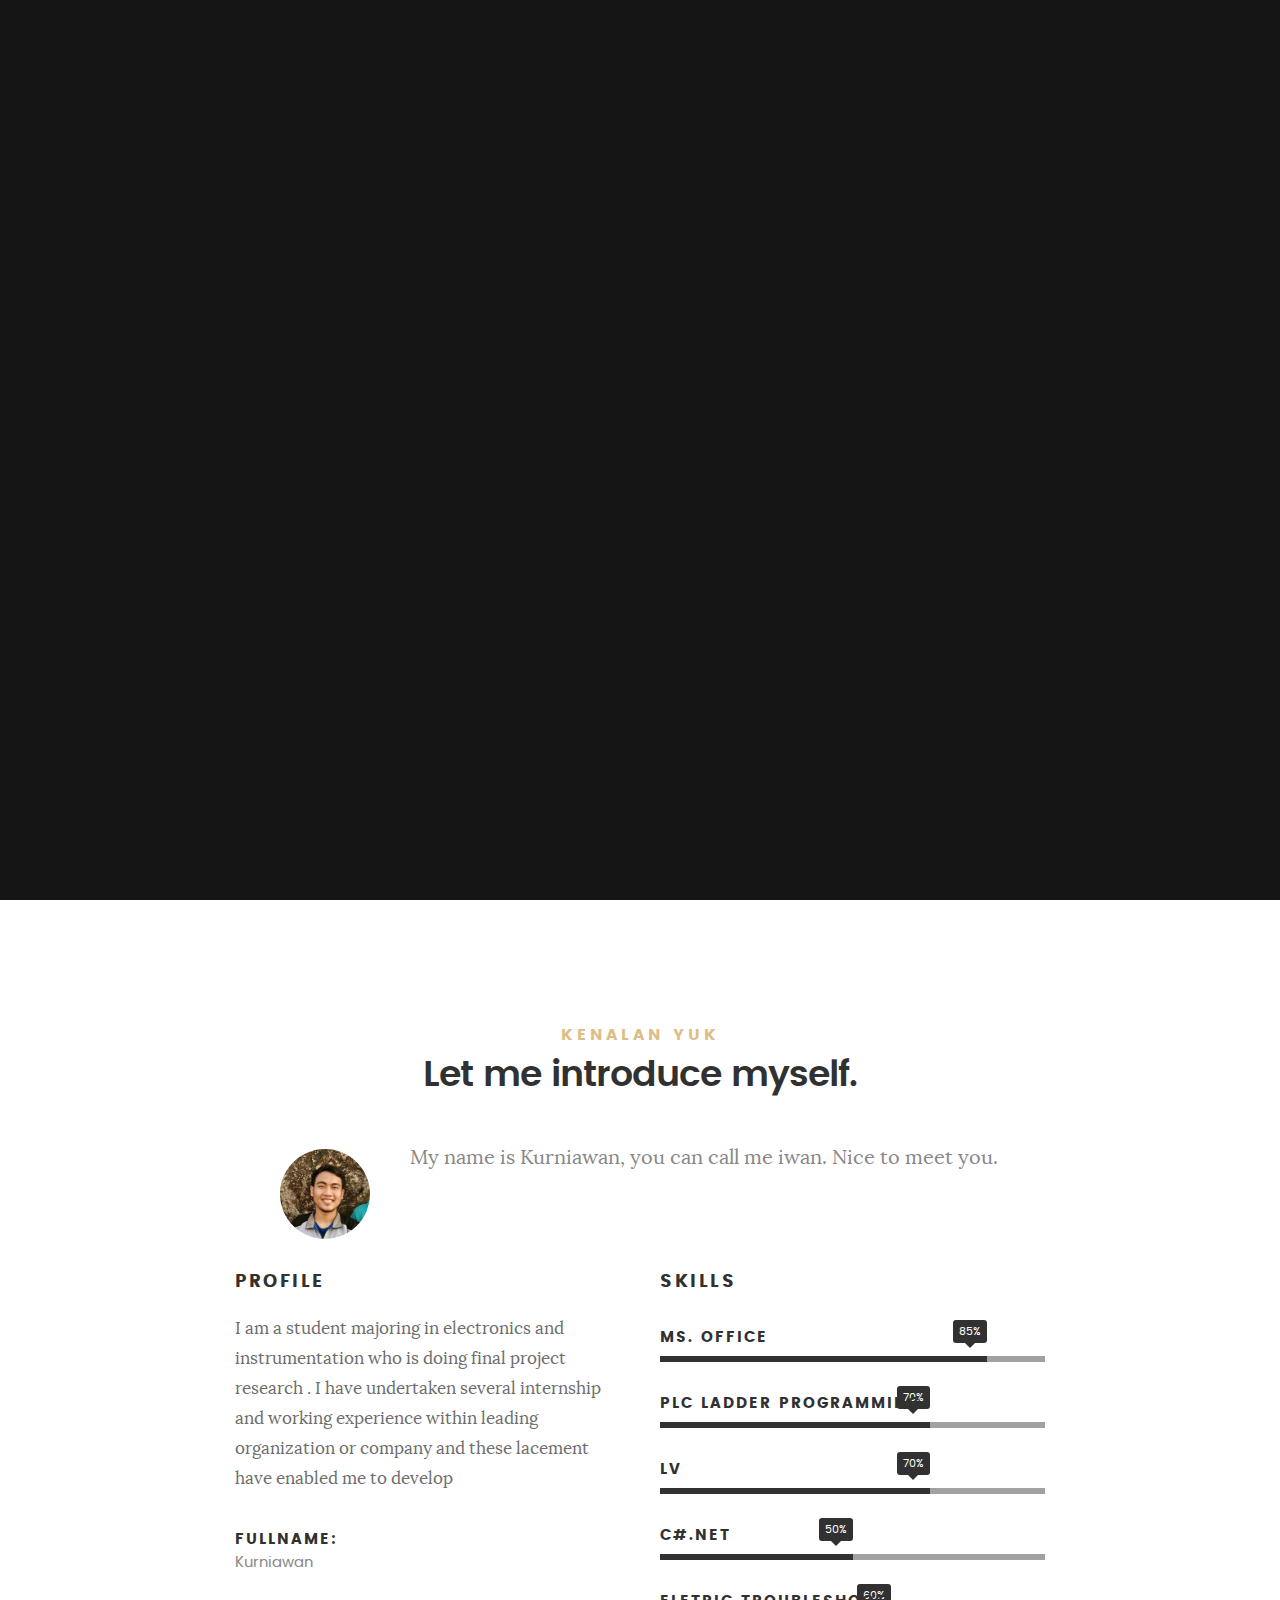
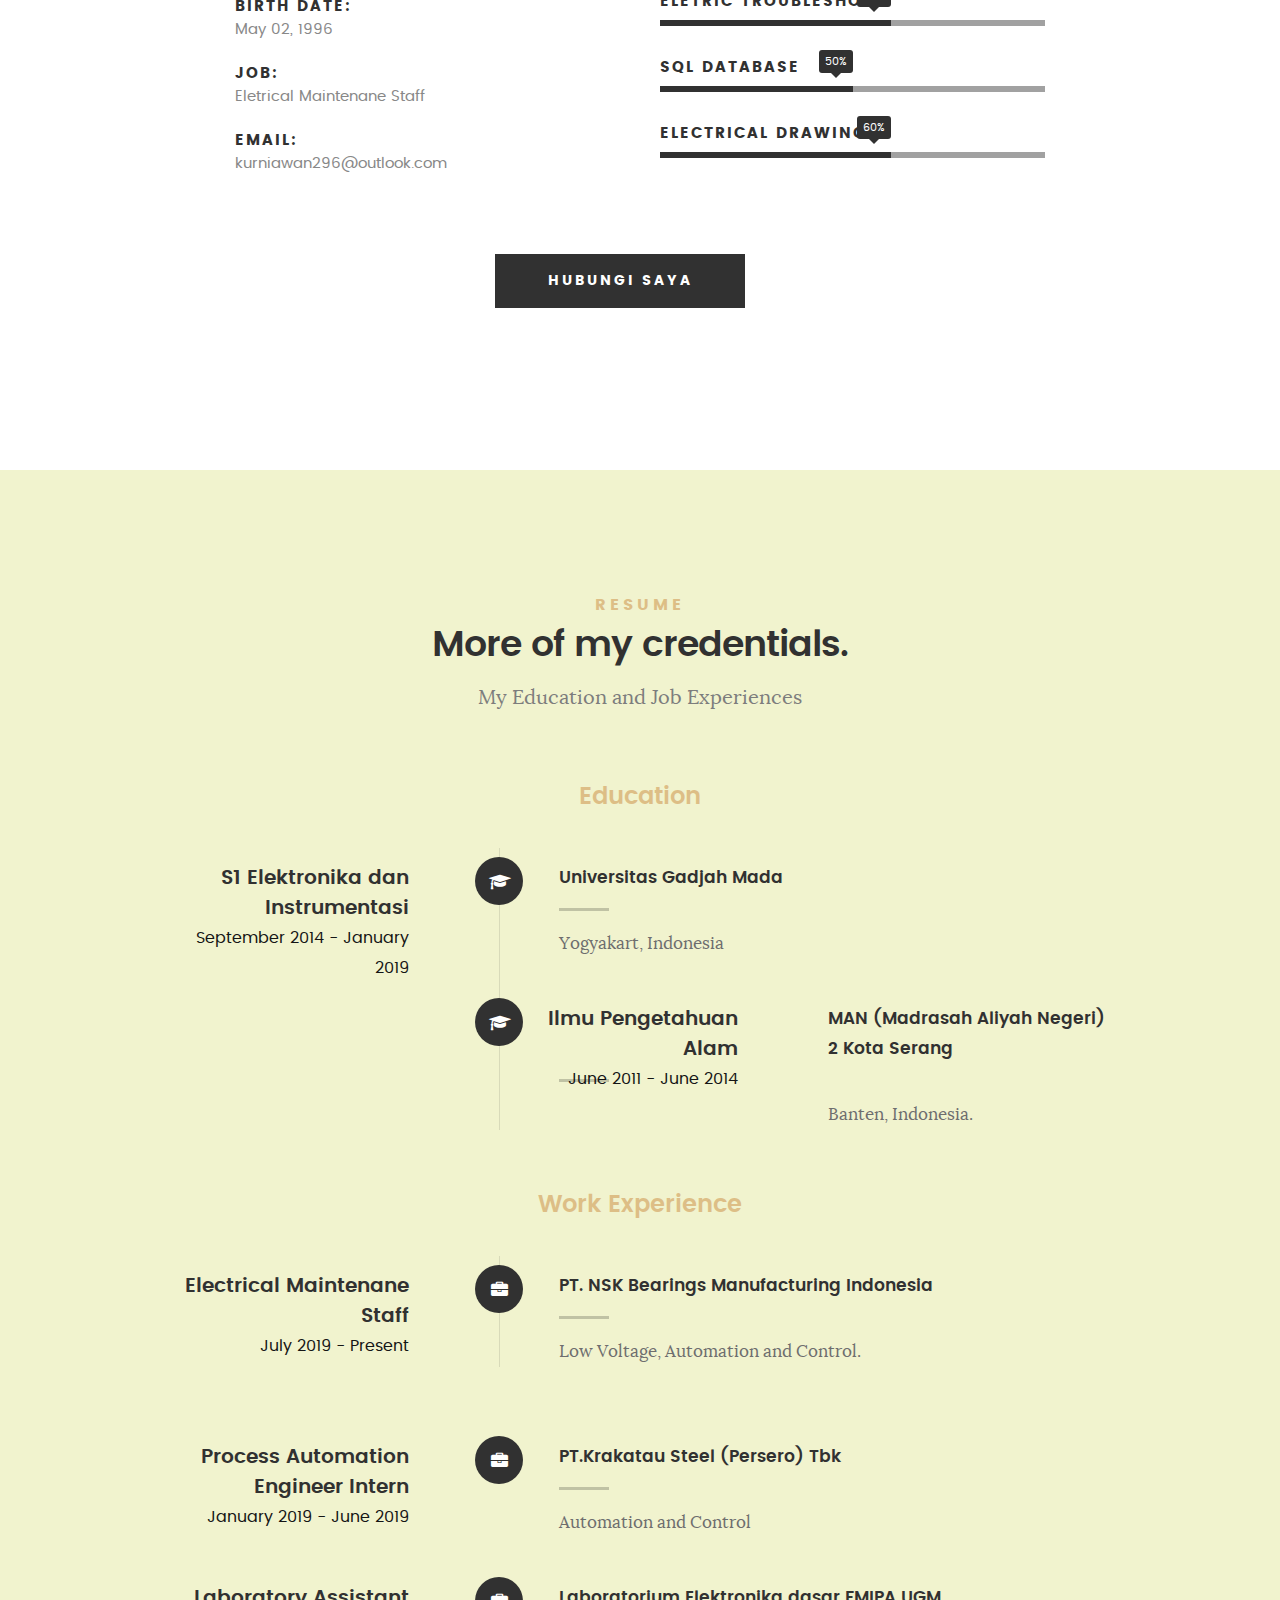
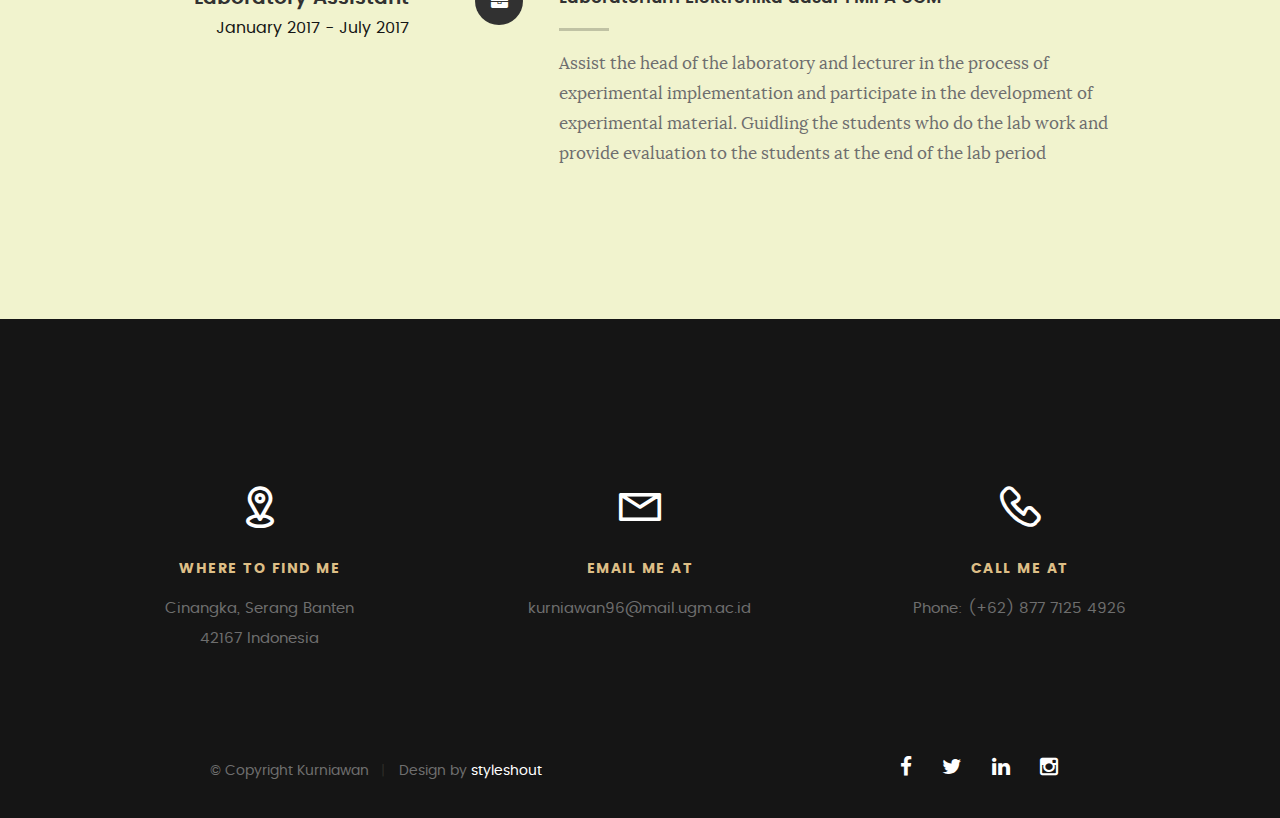
==== index.html @ 70aa5a2f "Update index.html" ====
<!DOCTYPE html>
<!--[if IE 8 ]><html class="no-js oldie ie8" lang="en"> <![endif]-->
<!--[if IE 9 ]><html class="no-js oldie ie9" lang="en"> <![endif]-->
<!--[if (gte IE 9)|!(IE)]><!--><html class="no-js" lang="en"> <!--<![endif]-->
<head>

   <!--- basic page needs
   ================================================== -->
   <meta charset="utf-8">
	<title>Hello :)</title>
	<meta name="description" content="">  
	<meta name="author" content="">

   <!-- mobile specific metas
   ================================================== -->
	<meta name="viewport" content="width=device-width, initial-scale=1, maximum-scale=1">

 	<!-- CSS
   ================================================== -->
   <link rel="stylesheet" href="css/base.css">  
   <link rel="stylesheet" href="css/main.css">
   <link rel="stylesheet" href="css/vendor.css">     

   <!-- script
   ================================================== -->   
	<script src="js/modernizr.js"></script>
	<script src="js/pace.min.js"></script>

   <!-- favicons
	================================================== -->
	<link rel="icon" type="image/png" href="favicon.png">

</head>

<body id="top">

	<!-- header 
   ================================================== -->
   <header>   	
   	<div class="row">

   		<div class="top-bar">
   			<a class="menu-toggle" href="#"><span>Menu</span></a>

	   		<div class="logo">
		         <a href="index.html">KARDS</a>
		      </div>		      

		   	<nav id="main-nav-wrap">
					<ul class="main-navigation">
						<li class="current"><a class="smoothscroll"  href="#intro" title="">Home</a></li>
						<li><a class="smoothscroll"  href="#about" title="">About</a></li>
						<li><a class="smoothscroll"  href="#resume" title="">Resume</a></li>					
						<li><a class="smoothscroll"  href="#contact" title="">Contact</a></li>				
					</ul>
				</nav>    		
   		</div> <!-- /top-bar --> 
   		
   	</div> <!-- /row --> 		
   </header> <!-- /header -->

	<!-- intro section
   ================================================== -->
   <section id="intro">   

   	<div class="intro-overlay"></div>	

   	<div class="intro-content">
   		<div class="row">

   			<div class="col-twelve">

	   			<h5>Hello....</h5>
	   			<h1>I'm Kurniawan.</h1>

	   			<p class="intro-position">
					<span>Eletrical Maintenance Staff</span> 
	   			</p>

	   			<a class="button stroke smoothscroll" href="#about" title="">More About Me</a>

	   		</div>  
   			
   		</div>   		 		
   	</div> <!-- /intro-content --> 

   	<ul class="intro-social">        
         <li><a href="http://fb.com/one.kurniawan"><i class="fa fa-facebook"></i></a></li>
         <li><a href="https://twitter.com/wankurniawaan"><i class="fa fa-twitter"></i></a></li>
		 <li><a href="https://www.linkedin.com/in/kurniawan96/"><i class="fa fa-linkedin"></i></a></li>
         <li><a href="https://www.instagram.com/iwan.kurniawaan"><i class="fa fa-instagram"></i></a></li>
      </ul> <!-- /intro-social -->      	

   </section> <!-- /intro -->


   <!-- about section
   ================================================== -->
   <section id="about">  

   	<div class="row section-intro">
   		<div class="col-twelve">

   			<h5>Kenalan Yuk</h5>
   			<h1>Let me introduce myself.</h1>

   			<div class="intro-info">

   				<img src="images/profile-pic.jpg" alt="Profile Picture">

   				<p class="lead">My name is Kurniawan, you can call me iwan. Nice to meet you. </p>
   			</div>   			

   		</div>   		
   	</div> <!-- /section-intro -->

   	<div class="row about-content">

   		<div class="col-six tab-full">

   			<h3>Profile</h3>
   			<p>I am a student majoring in electronics and instrumentation who is doing final project research . I have undertaken several internship and working experience within leading organization or company and these lacement have enabled me to develop </p>

   			<ul class="info-list">
   				<li>
   					<strong>Fullname:</strong>
   					<span>Kurniawan</span>
   				</li>
   				<li>
   					<strong>Birth Date:</strong>
   					<span>May 02, 1996</span>
   				</li>
   				<li>
   					<strong>Job:</strong>
   					<span>Eletrical Maintenane Staff</span>
   				</li>
   				<li>
   					<strong>Email:</strong>
   					<span>kurniawan296@outlook.com</span>
   				</li>

   			</ul> <!-- /info-list -->

   		</div>

   		<div class="col-six tab-full">

   			<h3>Skills</h3>

				<ul class="skill-bars">
				   <li>
				   	<div class="progress percent85"><span>85%</span></div>
				   	<strong>Ms. Office</strong>
				   </li>
				   <li>
				   	<div class="progress percent70"><span>70%</span></div>
				   	<strong>PLC Ladder Programming </strong>
				   </li>
				   <li>
				   	<div class="progress percent70"><span>70%</span></div>
				   	<strong>LV</strong>
				   </li>
				   <li>
				   	<div class="progress percent50"><span>50%</span></div>
				   	<strong>C#.Net</strong>
				   </li>
				   <li>
				   	<div class="progress percent60"><span>60%</span></div>
				   	<strong>Eletric Troubleshoot</strong>
				   </li>
				   <li>
				   	<div class="progress percent50"><span>50%</span></div>
				   	<strong>Sql Database</strong>
				   </li>
			  	   <li>
				   	<div class="progress percent60"><span>60%</span></div>
				   	<strong>Electrical Drawing</strong>
				   </li>
      
				</ul> <!-- /skill-bars -->		

   		</div>

   	</div>

   	<div class="row button-section">
   		<div class="col-twelve">
   			<a href="https://bit.ly/2zhCeI6" title="Hire Me" class="button button-primary">HUBUNGI SAYA</a>
   		</div>   		
   	</div>

   </section> <!-- /process-->    


   <!-- resume Section
   ================================================== -->
	<section id="resume" class="grey-section">

		<div class="row section-intro">
   		<div class="col-twelve">

   			<h5>Resume</h5>
   			<h1>More of my credentials.</h1>

   			<p class="lead">My Education and Job Experiences</p>

   		</div>   		
   	</div> <!-- /section-intro--> 

   	<div class="row resume-timeline">

   		<div class="col-twelve resume-header">

   			<h2>Education</h2>

   		</div> <!-- /resume-header -->

   		<div class="col-twelve">

   			<div class="timeline-wrap">

   				<div class="timeline-block">

	   				<div class="timeline-ico">
	   					<i class="fa fa-graduation-cap"></i>
	   				</div>

	   				<div class="timeline-header">
	   					<h3>S1 Elektronika dan Instrumentasi</h3>
	   					<p>September 2014 - January 2019</p>
	   				</div>

	   				<div class="timeline-content">
	   					<h4>Universitas Gadjah Mada</h4>
	   					<p>Yogyakart, Indonesia</p>
	   				</div>

	   			</div> <!-- /timeline-block -->

	   			<div class="timeline-block">

	   				<div class="timeline-ico">
	   					<i class="fa fa-graduation-cap"></i>
	   				</div>

	   				<div class="timeline-header">
	   					<h3>Ilmu Pengetahuan Alam</h3>
	   					<p>June 2011 - June 2014</p>
	   				</div>

	   				<div class="timeline-content">
	   					<h4>MAN (Madrasah Aliyah Negeri) 2 Kota Serang</h4>
	   					<p>Banten, Indonesia.</p>
	   				</div>

	   			</div> <!-- /timeline-block -->

   			</div> <!-- /timeline-wrap -->   			

   		</div> <!-- /col-twelve -->
   		
   	</div> <!-- /resume-timeline -->
   	
   	<div class="row resume-timeline">

   		<div class="col-twelve resume-header">

   			<h2>Work Experience</h2>

   		</div> <!-- /resume-header -->

   		<div class="col-twelve">

   			<div class="timeline-wrap">

   				<div class="timeline-block">

	   				<div class="timeline-ico">
	   					<i class="fa fa-briefcase"></i>
	   				</div>

	   				<div class="timeline-header">
	   					<h3>Electrical Maintenane Staff</h3>
	   					<p>July 2019 - Present</p>
	   				</div>

	   				<div class="timeline-content">
	   					<h4>PT. NSK Bearings Manufacturing Indonesia</h4>
	   					<p>Low Voltage, Automation and Control.</p>
	   				</div>

	   			</div> <!-- /timeline-block -->
				
	   			</div> <!-- /timeline-block -->
					<div class="timeline-block">

	   				<div class="timeline-ico">
	   					<i class="fa fa-briefcase"></i>
	   				</div>

	   				<div class="timeline-header">
	   					<h3>Process Automation Engineer Intern</h3>
	   					<p>January 2019 - June 2019</p>
	   				</div>

	   				<div class="timeline-content">
	   					<h4>PT.Krakatau Steel (Persero) Tbk</h4>
	   					<p><!--Providing excellent wait service to ensure satisfaction. Taking customer orders and delivering food and beverages. Making menu recommendations, answering questions and sharing additional information with restaurant patrons. Receive payment by cash, check, credit cards, vouchers, or automatic debits. Issue receipts, refunds, credits, or change due to customers. Count money in cash drawers at the beginning of shifts to ensure that amounts are correct and that there is adequate change.-->
						Automation and Control
						</p>
	   				</div>

	   			</div> <!-- /timeline-block -->

	   			<div class="timeline-block">

	   				<div class="timeline-ico">
	   					<i class="fa fa-briefcase"></i>
	   				</div>

	   				<div class="timeline-header">
	   					<h3>Laboratory Assistant</h3>
	   					<p>January 2017 - July 2017</p>
	   				</div>

	   				<div class="timeline-content">
	   					<h4>Laboratorium Elektronika dasar FMIPA UGM</h4>
	   					<p>Assist the head of the laboratory and lecturer in the process of experimental implementation and participate in the development of experimental material. Guidling the students who do the lab work and provide evaluation to the students at the end of the lab period</p>
	   				</div>

   			</div> <!-- /timeline-wrap -->   			

   		</div> <!-- /col-twelve -->
   		
   	</div> <!-- /resume-timeline -->
		
	</section> <!-- /features -->

	
   <!-- contact
   ================================================== -->
    <section id="contact"> 
   	</div> <!-- /contact-form -->

   	<div class="row contact-info">

   		<div class="col-four tab-full">

   			<div class="icon">
   				<i class="icon-pin"></i>
   			</div>

   			<h5>Where to find me</h5>

   			<p>
            Cinangka, Serang
			Banten<br>
            42167 Indonesia
            </p>

   		</div>

   		<div class="col-four tab-full collapse">

   			<div class="icon">
   				<i class="icon-mail"></i>
   			</div>

   			<h5>Email Me At</h5>

   			<p>kurniawan96@mail.ugm.ac.id<br>		     
			   </p>

   		</div>

   		<div class="col-four tab-full">

   			<div class="icon">
   				<i class="icon-phone"></i>
   			</div>

   			<h5>Call Me At</h5>

   			<p>Phone: (+62) 877 7125 4926<br>
			   </p>

   		</div>
   		
   	</div> <!-- /contact-info -->
		
	</section> <!-- /contact -->


   <!-- footer
   ================================================== -->

   <footer>
     	<div class="row">

     		<div class="col-six tab-full pull-right social">

     			<ul class="footer-social">        
			        <li><a href="http://fb.com/one.kurniawan"><i class="fa fa-facebook"></i></a></li>
					<li><a href="https://twitter.com/wankurniawaan"><i class="fa fa-twitter"></i></a></li>
					<li><a href="https://www.linkedin.com/in/kurniawan96/"><i class="fa fa-linkedin"></i></a></li>
					<li><a href="https://www.instagram.com/iwan.kurniawaan"><i class="fa fa-instagram"></i></a></li>
			   </ul> 
	      		
	      </div>

      	<div class="col-six tab-full">
	      	<div class="copyright">
		        	<span>© Copyright Kurniawan</span> 
		        	<span>Design by <a href="http://www.styleshout.com/">styleshout</a></span>	         	
		         </div>		                  
	      	</div>

	      	<div id="go-top">
		         <a class="smoothscroll" title="Back to Top" href="#top"><i class="fa fa-long-arrow-up"></i></a>
		      </div>

      	</div> <!-- /row -->     	
   </footer>  

   <div id="preloader"> 
    	<div id="loader"></div>
   </div> 

   <!-- Java Script
   ================================================== --> 
   <script src="js/jquery-2.1.3.min.js"></script>
   <script src="js/plugins.js"></script>
   <script src="js/main.js"></script>

</body>

</html>
---- css/base.css ----
/**
 * =================================================================== 
 *
 *  Kards v1.0 Base Stylesheet
 *  url: styleshout.com
 *  03-01-2016
 *  ------------------------------------------------------------------
 *  TOC:
 *  01. reset
 *  02. basic/base setup styles
 *  03. grid
 *  04. MISC
 *
 * =================================================================== 
 */

/** 
 * ===================================================================
 * 01. reset - normalize.css v3.0.2 | MIT License | git.io/normalize
 *
 * ------------------------------------------------------------------- 
 */
html {
	font-family: sans-serif;
	-ms-text-size-adjust: 100%;
	-webkit-text-size-adjust: 100%;
}

body {
	margin: 0;
}

article,
aside,
details,
figcaption,
figure,
footer,
header,
hgroup,
main,
menu,
nav,
section,
summary {
	display: block;
}

audio,
canvas,
progress,
video {
	display: inline-block;
	vertical-align: baseline;
}

audio:not([controls]) {
	display: none;
	height: 0;
}

[hidden],
template {
	display: none;
}

a {
	background: transparent;
}

a:active,
a:hover {
	outline: 0;
}

abbr[title] {
	border-bottom: 1px dotted;
}

b,
strong {
	font-weight: bold;
}

dfn {
	font-style: italic;
}

h1 {
	font-size: 2em;
	margin: 0.67em 0;
}

mark {
	background: #ff0;
	color: #000;
}

small {
	font-size: 80%;
}

sub,
sup {
	font-size: 75%;
	line-height: 0;
	position: relative;
	vertical-align: baseline;
}

sup {
	top: -0.5em;
}

sub {
	bottom: -0.25em;
}

img {
	border: 0;
}

svg:not(:root) {
	overflow: hidden;
}

figure {
	margin: 1em 40px;
}

hr {
	-moz-box-sizing: content-box;
	box-sizing: content-box;
	height: 0;
}

pre {
	overflow: auto;
}

code,
kbd,
pre,
samp {
	font-family: monospace, monospace;
	font-size: 1em;
}

button,
input,
optgroup,
select,
textarea {
	color: inherit;
	font: inherit;
	margin: 0;
}

button {
	overflow: visible;
}

button,
select {
	text-transform: none;
}

button,
html input[type="button"],
input[type="reset"],
input[type="submit"] {
	-webkit-appearance: button;
	cursor: pointer;
}

button[disabled],
html input[disabled] {
	cursor: default;
}

button::-moz-focus-inner,
input::-moz-focus-inner {
	border: 0;
	padding: 0;
}

input {
	line-height: normal;
}

input[type="checkbox"],
input[type="radio"] {
	box-sizing: border-box;
	padding: 0;
}

input[type="number"]::-webkit-inner-spin-button,
input[type="number"]::-webkit-outer-spin-button {
	height: auto;
}

input[type="search"] {
	-webkit-appearance: textfield;
	-moz-box-sizing: content-box;
	-webkit-box-sizing: content-box;
	box-sizing: content-box;
}

input[type="search"]::-webkit-search-cancel-button,
input[type="search"]::-webkit-search-decoration {
	-webkit-appearance: none;
}

fieldset {
	border: 1px solid #c0c0c0;
	margin: 0 2px;
	padding: 0.35em 0.625em 0.75em;
}

legend {
	border: 0;
	padding: 0;
}

textarea {
	overflow: auto;
}

optgroup {
	font-weight: bold;
}

table {
	border-collapse: collapse;
	border-spacing: 0;
}

td,
th {
	padding: 0;
}

/** 
 * ===================================================================
 * 02. basic/base setup styles - (_basic.scss)
 *
 * ------------------------------------------------------------------- 
 */
html {
	font-size: 62.5%;
	box-sizing: border-box;
}

*,
*::before,
*::after {
	box-sizing: inherit;
}

body {
	font-weight: normal;
	line-height: 1;
	text-rendering: optimizeLegibility;
	word-wrap: break-word;
	-webkit-overflow-scrolling: touch;
	-webkit-text-size-adjust: none;
}

body,
input,
button {
	-moz-osx-font-smoothing: grayscale;
	-webkit-font-smoothing: antialiased;
}

/**
 * Media - (_basic.scss)
 * ------------------------------------------------------------------- 
 */
img,
video {
	max-width: 100%;
	height: auto;
}

/**
 * Typography resets - (_basic.scss)
 * ------------------------------------------------------------------- 
 */
div,
dl,
dt,
dd,
ul,
ol,
li,
h1,
h2,
h3,
h4,
h5,
h6,
pre,
form,
p,
blockquote,
th,
td {
	margin: 0;
	padding: 0;
}

h1,
h2,
h3,
h4,
h5,
h6 {
	-webkit-font-variant-ligatures: common-ligatures;
	-moz-font-variant-ligatures: common-ligatures;
	font-variant-ligatures: common-ligatures;
	text-rendering: optimizeLegibility;
}

em,
i {
	font-style: italic;
	line-height: inherit;
}

strong,
b {
	font-weight: bold;
	line-height: inherit;
}

small {
	font-size: 60%;
	line-height: inherit;
}

ol,
ul {
	list-style: none;
}

li {
	display: block;
}

/**
 * links - (_basic.scss)
 * ------------------------------------------------------------------- 
 */
a {
	text-decoration: none;
	line-height: inherit;
}

a img {
	border: none;
}

/**
 * inputs - (_basic.scss)
 * ------------------------------------------------------------------- 
 */
fieldset {
	margin: 0;
	padding: 0;
}

input[type="email"],
input[type="number"],
input[type="search"],
input[type="text"],
input[type="tel"],
input[type="url"],
input[type="password"],
textarea {
	-webkit-appearance: none;
	-moz-appearance: none;
	-ms-appearance: none;
	-o-appearance: none;
	appearance: none;
}

/** 
 * ===================================================================
 * 03. grid - (_grid.scss)
 *
 * ------------------------------------------------------------------- 
 */
.row {
	width: 94%;
	max-width: 1140px;
	margin: 0 auto;
}

.row:before,
.row:after {
	content: "";
	display: table;
}

.row:after {
	clear: both;
}

.row .row {
	width: auto;
	max-width: none;
	margin-left: -20px;
	margin-right: -20px;
}

[class*="col-"],
.bgrid {
	float: left;
}

[class*="col-"] + [class*="col-"].end {
	float: right;
}

[class*="col-"] {
	padding: 0 20px;
}

.col-one {
	width: 8.33333%;
}

.col-two,
.col-1-6 {
	width: 16.66667%;
}

.col-three,
.col-1-4 {
	width: 25%;
}

.col-four,
.col-1-3 {
	width: 33.33333%;
}

.col-five {
	width: 41.66667%;
}

.col-six,
.col-1-2 {
	width: 50%;
}

.col-seven {
	width: 58.33333%;
}

.col-eight,
.col-2-3 {
	width: 66.66667%;
}

.col-nine,
.col-3-4 {
	width: 75%;
}

.col-ten,
.col-5-6 {
	width: 83.33333%;
}

.col-eleven {
	width: 91.66667%;
}

.col-twelve,
.col-full {
	width: 100%;
}

/**
 * small screens - (_grid.scss)
 * --------------------------------------------------------------- 
 */
@media screen and (max-width:1024px) {
	.row .row {
		margin-left: -18px;
		margin-right: -18px;
	}

	[class*="col-"] {
		padding: 0 18px;
	}

}

/**
 * tablets - (_grid.scss)
 * --------------------------------------------------------------- 
 */
@media screen and (max-width:768px) {
	.row {
		width: auto;
		padding-left: 30px;
		padding-right: 30px;
	}

	.row .row {
		padding-left: 0;
		padding-right: 0;
		margin-left: -15px;
		margin-right: -15px;
	}

	[class*="col-"] {
		padding: 0 15px;
	}

	.tab-1-4 {
		width: 25%;
	}

	.tab-1-3 {
		width: 33.33333%;
	}

	.tab-1-2 {
		width: 50%;
	}

	.tab-2-3 {
		width: 66.66667%;
	}

	.tab-3-4 {
		width: 75%;
	}

	.tab-full {
		width: 100%;
	}

}

/**
 * large mobile devices - (_grid.scss)
 * --------------------------------------------------------------- 
 */
@media screen and (max-width:600px) {
	.row {
		padding-left: 25px;
		padding-right: 25px;
	}

	.row .row {
		margin-left: -10px;
		margin-right: -10px;
	}

	[class*="col-"] {
		padding: 0 10px;
	}

	.mob-1-4 {
		width: 25%;
	}

	.mob-1-2 {
		width: 50%;
	}

	.mob-3-4 {
		width: 75%;
	}

	.mob-full {
		width: 100%;
	}

}

/**
 * small mobile devices - (_grid.scss)
 * --------------------------------------------------------------- 
 */
@media screen and (max-width:400px) {
	.row .row {
		padding-left: 0;
		padding-right: 0;
		margin-left: 0;
		margin-right: 0;
	}

	[class*="col-"] {
		width: 100% !important;
		float: none !important;
		clear: both !important;
		margin-left: 0;
		margin-right: 0;
		padding: 0;
	}

	[class*="col-"] + [class*="col-"].end {
		float: none;
	}

}

/** 
 * ===================================================================
 * block grids - (_grid.scss)
 *
 * ------------------------------------------------------------------- 
 */
[class*="block-"]:before,
[class*="block-"]:after {
	content: "";
	display: table;
}

[class*="block-"]:after {
	clear: both;
}

.block-1-6 .bgrid {
	width: 16.66667%;
}

.block-1-4 .bgrid {
	width: 25%;
}

.block-1-3 .bgrid {
	width: 33.33333%;
}

.block-1-2 .bgrid {
	width: 50%;
}

/**
 * Clearing for block grid columns. Allow columns with 
 * different heights to align properly.
 */
.block-1-6 .bgrid:nth-child(6n+1),
.block-1-4 .bgrid:nth-child(4n+1),
.block-1-3 .bgrid:nth-child(3n+1),
.block-1-2 .bgrid:nth-child(2n+1) {
	clear: both;
}

/**
 * small screens - (_grid.scss)
 * --------------------------------------------------------------- 
 */
@media screen and (max-width:1024px) {
	.block-s-1-6 .bgrid {
		width: 16.66667%;
	}

	.block-s-1-4 .bgrid {
		width: 25%;
	}

	.block-s-1-3 .bgrid {
		width: 33.33333%;
	}

	.block-s-1-2 .bgrid {
		width: 50%;
	}

	.block-s-full .bgrid {
		width: 100%;
		clear: both;
	}

	[class*="block-s-"] .bgrid:nth-child(n) {
		clear: none;
	}

	.block-s-1-6 .bgrid:nth-child(6n+1),
	.block-s-1-4 .bgrid:nth-child(4n+1),
	.block-s-1-3 .bgrid:nth-child(3n+1),
	.block-s-1-2 .bgrid:nth-child(2n+1) {
		clear: both;
	}

}

/**
 * tablets - (_grid.scss)
 * --------------------------------------------------------------- 
 */
@media screen and (max-width:768px) {
	.block-tab-1-6 .bgrid {
		width: 16.66667%;
	}

	.block-tab-1-4 .bgrid {
		width: 25%;
	}

	.block-tab-1-3 .bgrid {
		width: 33.33333%;
	}

	.block-tab-1-2 .bgrid {
		width: 50%;
	}

	.block-tab-full .bgrid {
		width: 100%;
		clear: both;
	}

	[class*="block-tab-"] .bgrid:nth-child(n) {
		clear: none;
	}

	.block-tab-1-6 .bgrid:nth-child(6n+1),
	.block-tab-1-4 .bgrid:nth-child(4n+1),
	.block-tab-1-3 .bgrid:nth-child(3n+1),
	.block-tab-1-2 .bgrid:nth-child(2n+1) {
		clear: both;
	}

}

/**
 * large mobile devices - (_grid.scss)
 * --------------------------------------------------------------- 
 */
@media screen and (max-width:600px) {
	.block-mob-1-6 .bgrid {
		width: 16.66667%;
	}

	.block-mob-1-4 .bgrid {
		width: 25%;
	}

	.block-mob-1-3 .bgrid {
		width: 33.33333%;
	}

	.block-mob-1-2 .bgrid {
		width: 50%;
	}

	.block-mob-full .bgrid {
		width: 100%;
		clear: both;
	}

	[class*="block-mob-"] .bgrid:nth-child(n) {
		clear: none;
	}

	.block-mob-1-6 .bgrid:nth-child(6n+1),
	.block-mob-1-4 .bgrid:nth-child(4n+1),
	.block-mob-1-3 .bgrid:nth-child(3n+1),
	.block-mob-1-2 .bgrid:nth-child(2n+1) {
		clear: both;
	}

}

/**
 * stack on small mobile devices - (_grid.scss)
 * --------------------------------------------------------------- 
 */
@media screen and (max-width:400px) {
	.stack .bgrid {
		width: 100% !important;
		float: none !important;
		clear: both !important;
		margin-left: 0;
		margin-right: 0;
	}

}

/** 
 * ===================================================================
 * 04. MISC  - (_grid.scss)
 *
 * ------------------------------------------------------------------- 
 */

/**
 * Clearing - (http://nicolasgallagher.com/micro-clearfix-hack/
 */
.group:before,
.group:after {
	content: "";
	display: table;
}

.group:after {
	clear: both;
}

/**
 * Misc Helper Styles 
 */
.hide {
	display: none;
}

.invisible {
	visibility: hidden;
}

.antialiased {
	-webkit-font-smoothing: antialiased;
	-moz-osx-font-smoothing: grayscale;
}

.remove-bottom {
	margin-bottom: 0;
}

.half-bottom {
	margin-bottom: 1.5rem !important;
}

.add-bottom {
	margin-bottom: 3rem !important;
}

.no-border {
	border: none;
}

.full-width {
	width: 100%;
}

.text-center {
	text-align: center;
}

.text-left {
	text-align: left;
}

.text-right {
	text-align: right;
}

.pull-left {
	float: left;
}

.pull-right {
	float: right;
}

.align-center {
	margin-left: auto;
	margin-right: auto;
	text-align: center;
}

/*# sourceMappingURL=base.css.map */
---- css/main.css ----
/**
 * =================================================================== 
 *
 *  Kards v1.0 Main Stylesheet
 *  url: styleshout.com
 *  03-01-2016
 *  ------------------------------------------------------------------
 *  TOC:
 *  01. webfonts and iconfonts
 *  02. base style overrides
 *  03. typography & general theme styles
 *  04. preloader
 *  05. forms
 *  06. buttons 
 *  07. other components
 *  08. common styles
 *  09. header styles
 *  10. intro
 *  11. about
 *  12. resume
 *  13. portfolio
 *  14. call-to-action section
 *  15. services
 *  16. stats
 *  17. contact
 *  18. footer
 *
 * =================================================================== 
 */


/** 
 * ===================================================================
 * 01. webfonts and iconfonts - (_document-setup.scss)
 *
 * ------------------------------------------------------------------- 
 */
@import url("fonts.css");
@import url("font-awesome/css/font-awesome.min.css");
@import url("micons/micons.css");


/** 
 * ===================================================================
 * 02. base style overrides - (_document-setup.scss)
 *
 * ------------------------------------------------------------------- 
 */
html {
	font-size: 10px;
}

@media only screen and (max-width:1024px) {
	html {
		font-size: 9.411764705882353px;
	}
}
@media only screen and (max-width:768px) {
	html {
		font-size: 10px;
	}
}
@media only screen and (max-width:400px) {
	html {
		font-size: 9.411764705882353px;
	}
}

html, body {
	height: 100%;
}
body {
	background: #151515;
	font-family: "lora-regular", serif;
	font-size: 1.7rem;
	line-height: 3rem;
	color: #6e6e6e;
}

/**
 * links - (_document-setup.scss)
 * -------------------------------------------------------------------
 */
a, a:visited {
	color: #000000;
	-moz-transition: all 0.3s ease-in-out;
	-o-transition: all 0.3s ease-in-out;
	-webkit-transition: all 0.3s ease-in-out;
	-ms-transition: all 0.3s ease-in-out;
	transition: all 0.3s ease-in-out;
}
a:hover, a:focus, a:active {
	color: #DDBE86;
	outline: 0;
}

/** 
 * ===================================================================
 * 03. typography & general theme styles - (_document-setup.scss)
 *
 * ------------------------------------------------------------------- 
 */
h1, h2, h3, h4, h5, h6, .h01, .h02, .h03, .h04, .h05, .h06 {
	font-family: "poppins-semibold", sans-serif;
	color: #313131;
	font-style: normal;
	text-rendering: optimizeLegibility;
	margin-bottom: 2.1rem;
}
h3, .h03, h4, .h04 {
	margin-bottom: 1.8rem;
}
h5, .h05, h6, .h06 {
	font-family: "poppins-bold";
	margin-bottom: 1.2rem;
}
h1, .h01 {
	font-size: 3.1rem;
	line-height: 1.355;
	letter-spacing: -.1rem;
}
@media only screen and (max-width:600px) {
	h1, .h01 {
		font-size: 2.6rem;
		letter-spacing: -.07rem;
	}
}
h2, .h02 {
	font-size: 2.4rem;
	line-height: 1.25;
}
h3, .h03 {
	font-size: 2rem;
	line-height: 1.5;
}
h4, .h04 {
	font-size: 1.7rem;
	line-height: 1.765;
}
h5, .h05 {
	font-size: 1.4rem;
	line-height: 1.714;
	text-transform: uppercase;
	letter-spacing: .15rem;
}
h6, .h06 {
	font-size: 1.3rem;
	line-height: 1.846;
	text-transform: uppercase;
	letter-spacing: .15rem;
}
p img {
	margin: 0;
}
p.lead {
	font-family: "lora-regular", serif;
	font-size: 2rem;
	line-height: 1.8;
	color: #888888;
}
@media only screen and (max-width:768px) {
	p.lead {
		font-size: 1.7rem;
	}
}
em, i, strong, b {
	font-size: 1.7rem;
	line-height: 3rem;
	font-style: normal;
	font-weight: normal;
}
em, i {
	font-family: "lora-italic", serif;
}
strong, b {
	font-family: "lora-bold", serif;
}
small {
	font-size: 1.2rem;
	line-height: inherit;
}
blockquote {
	margin: 3rem 0;
	padding-left: 4rem;
	position: relative;
}
blockquote:before {
	content: "\201C";
	font-size: 8rem;
	line-height: 0px;
	margin: 0;
	color: #313131;
	font-family: arial, sans-serif;
	position: absolute;
	top: 3rem;
	left: 0;
}
blockquote p {
	font-family: georgia, serif;
	font-style: italic;
	padding: 0;
	font-size: 1.9rem;
	line-height: 1.737;
}
blockquote cite {
	display: block;
	font-size: 1.3rem;
	font-style: normal;
	line-height: 1.616;
}
blockquote cite:before {
	content: "\2014 \0020";
}
blockquote cite a, blockquote cite a:visited {
	color: #888888;
	border: none;
}
abbr {
	font-family: "poppins-bold", serif;
	font-variant: small-caps;
	text-transform: lowercase;
	letter-spacing: .05rem;
	color: #888888;
}
var, kbd, samp, code, pre {
	font-family: Consolas, "Andale Mono", Courier, "Courier New", monospace;
}
pre {
	padding: 2.4rem 3rem 3rem;
	background: #F1F1F1;
}
code {
	font-size: 1.4rem;
	margin: 0 .2rem;
	padding: .3rem .6rem;
	white-space: nowrap;
	background: #F1F1F1;
	border: 1px solid #E1E1E1;
	border-radius: 3px;
}
pre > code {
	display: block;
	white-space: pre;
	line-height: 2;
	padding: 0;
	margin: 0;
}
pre.prettyprint > code {
	border: none;
}
del {
	text-decoration: line-through;
}
abbr[title], dfn[title] {
	border-bottom: 1px dotted;
	cursor: help;
}
mark {
	background: #FFF49B;
	color: #000;
}
hr {
	border: solid #d2d2d2;
	border-width: 1px 0 0;
	clear: both;
	margin: 2.4rem 0 1.5rem;
	height: 0;
}

/**
 * Lists - (_document-setup.scss)  
 * -------------------------------------------------------------------
 */
ol {
	list-style: decimal;
}
ul {
	list-style: disc;
}
li {
	display: list-item;
}
ol, ul {
	margin-left: 1.7rem;
}
ul li {
	padding-left: .4rem;
}
ul ul, ul ol, ol ol, ol ul {
	margin: .6rem 0 .6rem 1.7rem;
}
ul.disc li {
	display: list-item;
	list-style: none;
	padding: 0 0 0 .8rem;
	position: relative;
}
ul.disc li::before {
	content: "";
	display: inline-block;
	width: 8px;
	height: 8px;
	border-radius: 50%;
	background: #DDBE86;
	position: absolute;
	left: -17px;
	top: 11px;
	vertical-align: middle;
}
dt {
	margin: 0;
	color: #DDBE86;
}
dd {
	margin: 0 0 0 2rem;
}

/**
 * tables - (_document-setup.scss)  
 * -------------------------------------------------------------------
 */
table {
	border-width: 0;
	width: 100%;
	max-width: 100%;
	font-family: "lora-regular", sans-serif;
}
th, td {
	padding: 1.5rem 3rem;
	text-align: left;
	border-bottom: 1px solid #E8E8E8;
}
th {
	color: #313131;
	font-family: "poppins-bold", sans-serif;
}
td {
	line-height: 1.5;
}
th:first-child, td:first-child {
	padding-left: 0;
}
th:last-child, td:last-child {
	padding-right: 0;
}
.table-responsive {
	overflow-x: auto;
	-webkit-overflow-scrolling: touch;
}

/**
 * Spacing - (_document-setup.scss)  
 * -------------------------------------------------------------------
 */
button, .button {
	margin-bottom: 1.2;
}
fieldset {
	margin-bottom: 1.5rem;
}
input,
textarea,
select,
pre,
blockquote,
figure,
table,
p,
ul,
ol,
dl,
form,
.fluid-video-wrapper,
.ss-custom-select {
	margin-bottom: 3rem;
}

/**
 * floated image - (_document-setup.scss)  
 * -------------------------------------------------------------------
 */
img.pull-right {
	margin: .9rem 0 0 2.4rem;
}
img.pull-left {
	margin: .9rem 2.4rem 0 0;
}

/**
 * block grid paddings - (_document-setup.scss) 
 * -------------------------------------------------------------------
 */
.bgrid {
	padding: 0 20px;
}
@media only screen and (max-width:1024px) {
	.bgrid {
		padding: 0 18px;
	}
}
@media only screen and (max-width:768px) {
	.bgrid {
		padding: 0 15px;
	}
}
@media only screen and (max-width:600px) {
	.bgrid {
		padding: 0 10px;
	}
}
@media only screen and (max-width:400px) {
	.bgrid {
		padding: 0;
	}
}

/**
 * pace.js styles - minimal  - (_document-setup.scss)
 * -------------------------------------------------------------------
 */
.pace {
	-webkit-pointer-events: none;
	pointer-events: none;
	-webkit-user-select: none;
	-moz-user-select: none;
	user-select: none;
}
.pace-inactive {
	display: none;
}
.pace .pace-progress {
	background: #DDBE86;
	position: fixed;
	z-index: 900;
	top: 0;
	right: 100%;
	width: 100%;
	height: 6px;
}

/** 
 * ===================================================================
 * 04. preloader - (_preloader-1.scss)
 *
 * ------------------------------------------------------------------- 
 */
#preloader {
	position: fixed;
	top: 0;
	left: 0;
	right: 0;
	bottom: 0;
	background: #151515;
	z-index: 800;
	height: 100%;
	width: 100%;
}
.no-js #preloader, .oldie #preloader {
	display: none;
}
#loader {
	position: absolute;
	left: 50%;
	top: 50%;
	width: 60px;
	height: 60px;
	margin: -30px 0 0 -30px;
	padding: 0;
}
#loader:before {
	content: "";
	border-top: 11px solid rgba(255, 255, 255, 0.1);
	border-right: 11px solid rgba(255, 255, 255, 0.1);
	border-bottom: 11px solid rgba(255, 255, 255, 0.1);
	border-left: 11px solid #DDBE86;
	-webkit-animation: load 1.1s infinite linear;
	animation: load 1.1s infinite linear;
	display: block;
	border-radius: 50%;
	width: 60px;
	height: 60px;
}
@-webkit-keyframes load {
	0% {
		-webkit-transform: rotate(0deg);
		transform: rotate(0deg);
	}
	100% {
		-webkit-transform: rotate(360deg);
		transform: rotate(360deg);
	}
}
@keyframes load {
	0% {
		-webkit-transform: rotate(0deg);
		transform: rotate(0deg);
	}
	100% {
		-webkit-transform: rotate(360deg);
		transform: rotate(360deg);
	}
}

/** 
 * ===================================================================
 * 05. forms - (_forms.scss)
 *
 * ------------------------------------------------------------------- 
 */
fieldset {
	border: none;
}
input[type="email"],
input[type="number"],
input[type="search"],
input[type="text"],
input[type="tel"],
input[type="url"],
input[type="password"],
textarea,
select {
	display: block;
	height: 6rem;
	padding: 1.5rem 0;
	border: 0;
	outline: none;
	vertical-align: middle;
	color: #313131;
	font-family: "poppins-regular", sans-serif;
	font-size: 1.5rem;
	line-height: 3rem;
	max-width: 100%;
	background: transparent;
	border-bottom: 1px solid rgba(0, 0, 0, 0.3);
	-moz-transition: all 0.3s ease-in-out;
	-o-transition: all 0.3s ease-in-out;
	-webkit-transition: all 0.3s ease-in-out;
	-ms-transition: all 0.3s ease-in-out;
	transition: all 0.3s ease-in-out;
}
.ss-custom-select {
	position: relative;
	padding: 0;
}
.ss-custom-select select {
	-webkit-appearance: none;
	-moz-appearance: none;
	-ms-appearance: none;
	-o-appearance: none;
	appearance: none;
	text-indent: 0.01px;
	text-overflow: '';
	margin: 0;
	line-height: 3rem;
	vertical-align: middle;
}
.ss-custom-select select option {
	padding-left: 2rem;
	padding-right: 2rem;
}
.ss-custom-select select::-ms-expand {
	display: none;
}
.ss-custom-select::after {
	content: '\f0d7';
	font-family: 'FontAwesome';
	position: absolute;
	top: 50%;
	right: 1.5rem;
	margin-top: -10px;
	bottom: auto;
	width: 20px;
	height: 20px;
	line-height: 20px;
	font-size: 18px;
	text-align: center;
	pointer-events: none;
	color: #252525;
}

/* IE9 and below */
.oldie .ss-custom-select::after {
	display: none;
}
textarea {
	min-height: 25rem;
}
input[type="email"]:focus,
input[type="number"]:focus,
input[type="search"]:focus,
input[type="text"]:focus,
input[type="tel"]:focus,
input[type="url"]:focus,
input[type="password"]:focus,
textarea:focus,
select:focus {
	color: #DDBE86;
	border-bottom: 1px solid #DDBE86;
}
label, legend {
	font-family: "poppins-bold", sans-serif;
	font-size: 1.4rem;
	margin-bottom: .6rem;
	color: #3b3b3b;
	display: block;
}
input[type="checkbox"], input[type="radio"] {
	display: inline;
}
label > .label-text {
	display: inline-block;
	margin-left: 1rem;
	font-family: "poppins-regular", sans-serif;
	line-height: inherit;
}
label > input[type="checkbox"], label > input[type="radio"] {
	margin: 0;
	position: relative;
	top: .15rem;
}

/**
 * Style Placeholder Text  
 * -
 */
::-webkit-input-placeholder {
	color: #a1a1a1;
}
:-moz-placeholder {
	color: #a1a1a1;  /* Firefox 18- */
}
::-moz-placeholder {
	color: #a1a1a1;  /* Firefox 19+ */
}
:-ms-input-placeholder {
	color: #a1a1a1;
}
.placeholder {
	color: #a1a1a1 !important;
}

/** 
 * ===================================================================
 * 06. buttons - (_button-essentials.scss)
 *
 * ------------------------------------------------------------------- 
 */
.button,
a.button,
button,
input[type="submit"],
input[type="reset"],
input[type="button"] {
	display: inline-block;
	font-family: "poppins-bold", sans-serif;
	font-size: 1.4rem;
	text-transform: uppercase;
	letter-spacing: .3rem;
	height: 5.4rem;
	line-height: 5.4rem;
	padding: 0 3rem;
	margin: 0 .3rem 1.2rem 0;
	background: #d8d8d8;
	color: #313131;
	text-decoration: none;
	cursor: pointer;
	text-align: center;
	white-space: nowrap;
	border: none;
	-moz-transition: all 0.3s ease-in-out;
	-o-transition: all 0.3s ease-in-out;
	-webkit-transition: all 0.3s ease-in-out;
	-ms-transition: all 0.3s ease-in-out;
	transition: all 0.3s ease-in-out;
}
.button:hover,
a.button:hover,
button:hover,
input[type="submit"]:hover,
input[type="reset"]:hover,
input[type="button"]:hover,
.button:focus,
button:focus,
input[type="submit"]:focus,
input[type="reset"]:focus,
input[type="button"]:focus {
	background: #bebebe;
	color: #000000;
	outline: 0;
}
.button.button-primary,
a.button.button-primary,
button.button-primary,
input[type="submit"].button-primary,
input[type="reset"].button-primary,
input[type="button"].button-primary {
	background: #313131;
	color: #FFFFFF;
}
.button.button-primary:hover,
a.button.button-primary:hover,
button.button-primary:hover,
input[type="submit"].button-primary:hover,
input[type="reset"].button-primary:hover,
input[type="button"].button-primary:hover,
.button.button-primary:focus,
button.button-primary:focus,
input[type="submit"].button-primary:focus,
input[type="reset"].button-primary:focus,
input[type="button"].button-primary:focus {
	background: #1f1f1f;
}
button.full-width, .button.full-width {
	width: 100%;
	margin-right: 0;
}
button.medium, .button.medium {
	height: 5.7rem !important;
	line-height: 5.7rem !important;
	padding: 0 1.8rem !important;
}
button.large, .button.large {
	height: 6rem !important;
	line-height: 6rem !important;
	padding: 0rem 3rem !important;
}
button.stroke, .button.stroke {
	background: transparent !important;
	border: 3px solid #313131;
	line-height: 4.8rem;
}
button.stroke.medium, .button.stroke.medium {
	line-height: 5.1rem !important;
}
button.stroke.large, .button.stroke.large {
	line-height: 5.4rem !important;
}
button.stroke:hover, .button.stroke:hover {
	border: 3px solid #DDBE86;
	color: #DDBE86;
}
button::-moz-focus-inner, input::-moz-focus-inner {
	border: 0;
	padding: 0;
}


/** 
 * ===================================================================
 * 07. other components - (_others.scss)
 *
 * ------------------------------------------------------------------- 
 */

/**
 * alert box - (_alert-box.scss)
 * -------------------------------------------------------------------
 */
.alert-box {
	padding: 2.1rem 4rem 2.1rem 3rem;
	position: relative;
	margin-bottom: 3rem;
	border-radius: 3px;
	font-family: "poppins-regular", sans-serif;
	font-size: 1.5rem;
}
.alert-box .close {
	position: absolute;
	right: 1.8rem;
	top: 1.8rem;
	cursor: pointer;
}
.ss-error {
	background-color: #ffd1d2;
	color: #e65153;
}
.ss-success {
	background-color: #c8e675;
	color: #758c36;
}
.ss-info {
	background-color: #d7ecfb;
	color: #4a95cc;
}
.ss-notice {
	background-color: #fff099;
	color: #bba31b;
}

/**
 * additional typo styles - (_additional-typo.scss)
 * -------------------------------------------------------------------
 */

/**
 * drop cap 
 */
.drop-cap:first-letter {
	float: left;
	margin: 0;
	padding: 1.5rem .6rem 0 0;
	font-size: 8.4rem;
	font-family: "poppins-bold", sans-serif;
	line-height: 6rem;
	text-indent: 0;
	background: transparent;
	color: #313131;
}

/**
 * line definition style
 */
.lining dt, .lining dd {
	display: inline;
	margin: 0;
}
.lining dt + dt:before, .lining dd + dt:before {
	content: "\A";
	white-space: pre;
}
.lining dd + dd:before {
	content: ", ";
}
.lining dd + dd:before {
	content: ", ";
}
.lining dd:before {
	content: ": ";
	margin-left: -0.2em;
}

/**
 * dictionary definition style
 */
.dictionary-style dt {
	display: inline;
	counter-reset: definitions;
}
.dictionary-style dt + dt:before {
	content: ", ";
	margin-left: -0.2em;
}
.dictionary-style dd {
	display: block;
	counter-increment: definitions;
}
.dictionary-style dd:before {
	content: counter(definitions, decimal) ". ";
}

/** 
 * Pull Quotes
 * -----------
 * markup:
 *
 * <aside class="pull-quote">
 *		<blockquote>
 *			<p></p>
 *		</blockquote>
 *	</aside>
 *
 * --------------------------------------------------------------------- 
 */
.pull-quote {
	position: relative;
	padding: 2.1rem 3rem 2.1rem 0px;
}
.pull-quote:before, .pull-quote:after {
	height: 1em;
	position: absolute;
	font-size: 8rem;
	font-family: Arial, Sans-Serif;
	color: #333;
}
.pull-quote:before {
	content: "\201C";
	top: 33px;
	left: 0;
}
.pull-quote:after {
	content: '\201D';
	bottom: -33px;
	right: 0;
}
.pull-quote blockquote {
	margin: 0;
}
.pull-quote blockquote:before {
	content: none;
}

/** 
 * Stats Tab
 * ---------
 * markup:
 *
 * <ul class="stats-tabs">
 *		<li><a href="#">[value]<em>[name]</em></a></li>
 *	</ul>
 *
 * Extend this object into your markup.
 *
 * ---------------------------------------------------------------------
 */
.stats-tabs {
	padding: 0;
	margin: 3rem 0;
}
.stats-tabs li {
	display: inline-block;
	margin: 0 1.5rem 3rem 0;
	padding: 0 1.5rem 0 0;
	border-right: 1px solid #ccc;
}
.stats-tabs li:last-child {
	margin: 0;
	padding: 0;
	border: none;
}
.stats-tabs li a {
	display: inline-block;
	font-size: 2.5rem;
	font-family: "poppins-bold", sans-serif;
	border: none;
	color: #252525;
}
.stats-tabs li a:hover {
	color: #DDBE86;
}
.stats-tabs li a em {
	display: block;
	margin: .6rem 0 0 0;
	font-size: 1.4rem;
	font-family: "poppins-regular", sans-serif;
	color: #888888;
}

/**
 * skillbars - (_skillbars.scss)
 * -------------------------------------------------------------------
 */
.skill-bars {
	list-style: none;
	margin: 6rem 0 3rem;
}
.skill-bars li {
	height: .6rem;
	background: #a1a1a1;
	width: 100%;
	margin-bottom: 6rem;
	padding: 0;
	position: relative;
}
.skill-bars li strong {
	position: absolute;
	left: 0;
	top: -3rem;
	font-family: "poppins-bold", sans-serif;
	color: #313131;
	text-transform: uppercase;
	letter-spacing: .2rem;
	font-size: 1.5rem;
	line-height: 2.4rem;
}
.skill-bars li .progress {
	background: #313131;
	position: relative;
	height: 100%;
}
.skill-bars li .progress span {
	position: absolute;
	right: 0;
	top: -3.6rem;
	display: block;
	font-family: "poppins-regular", sans-serif;
	color: white;
	font-size: 1.1rem;
	line-height: 1;
	background: #313131;
	padding: .6rem .6rem;
	border-radius: 3px;
}
.skill-bars li .progress span::after {
	position: absolute;
	left: 50%;
	bottom: -5px;
	margin-left: -5px;
	border-right: 5px solid transparent;
	border-left: 5px solid transparent;
	border-top: 5px solid #313131;
	content: "";
}

.skill-bars li .percent5   { width: 5%; }
.skill-bars li .percent10  { width: 10%; }
.skill-bars li .percent15  { width: 15%; }
.skill-bars li .percent20  { width: 20%; }
.skill-bars li .percent25  { width: 25%; }
.skill-bars li .percent30  { width: 30%; }
.skill-bars li .percent35  { width: 35%; }
.skill-bars li .percent40  { width: 40%; }
.skill-bars li .percent45  { width: 45%; }
.skill-bars li .percent50  { width: 50%; }
.skill-bars li .percent55  { width: 55%; }
.skill-bars li .percent60  { width: 60%; }
.skill-bars li .percent65  { width: 65%; }
.skill-bars li .percent70  { width: 70%; }
.skill-bars li .percent75  { width: 75%; }
.skill-bars li .percent80  { width: 80%; }
.skill-bars li .percent85  { width: 85%; }
.skill-bars li .percent90  { width: 90%; }
.skill-bars li .percent95  { width: 95%; }
.skill-bars li .percent100 { width: 100%; }


/** 
 * ===================================================================
 * 08. common styles (_layout.scss)
 *
 * ------------------------------------------------------------------- 
 */
.grey-section {
	background: #f1f3ce;
}
.grey-section p.lead {
	color: #7d7d7d;
}
.section-intro {
	max-width: 700px;
	margin-left: auto;
	margin-right: auto;
	text-align: center;
	margin-bottom: 3.6rem;
	position: relative;
}
.section-intro h1 {
	font-family: "poppins-semibold", serif;
	font-size: 3.6rem;
	color: #313131;
	line-height: 1.25;
	margin-bottom: 1.2rem;
}
.section-intro h5 {
	color: #DDBE86;
	font-size: 1.6rem;
	line-height: 1.875;
	margin-bottom: 0.3rem;
	letter-spacing: .4rem;
}

/**
 * responsive:
 * common styles
 * ------------------------------------------------------------------- 
 */
@media only screen and (max-width:768px) {
	.section-intro {
		max-width: 650px;
	}
	.section-intro h1 {
		font-size: 3rem;
	}
}
@media only screen and (max-width:600px) {
	.section-intro h1 {
		font-size: 2.6rem;
	}
	.section-intro h5 {
		font-size: 1.5rem;
		letter-spacing: .3rem;
	}
}
@media only screen and (max-width:400px) {
	.section-intro h1 {
		font-size: 2.4rem;
	}
}


/** 
 * ===================================================================
 * 09. header styles - (_layout.scss)
 *
 * ------------------------------------------------------------------- 
 */
header {
	position: fixed;
	width: 100%;
	min-height: 66px;
	z-index: 600;
}
header .row {
	position: relative;
	min-height: 66px;
}
header .top-bar {
	display: block;
	background: #000000;
	min-width: 220px;
	min-height: 66px;
	position: absolute;
	left: 90px;
	top: 0;
}
header .logo {
	float: left;
	margin-left: 20px;
	margin-right: 50px;
	margin-top: 25px;
	position: relative;
}
header .logo a {
	display: block;
	margin: 0;
	padding: 0;
	border: none;
	font: 0/0 a;
	text-shadow: none;
	color: transparent;
	width: 92px;
	height: 15px;
	background: url("../images/logo.png") no-repeat center;
	background-size: 92px 15px;
}

/**
 * menu toggle - (_layout.css)
 * ------------------------------------------------------------------- 
 */
.menu-toggle {
	float: left;
	width: 40px;
	height: 40px;
	margin-left: 20px;
	margin-top: 13px;
	display: block;
	position: relative;
}
.menu-toggle span {
	display: block;
	background-color: #DDBE86;
	width: 24px;
	height: 3px;
	margin-top: -1.5px;
	font: 0/0 a;
	text-shadow: none;
	color: transparent;
	position: absolute;
	right: 8px;
	top: 50%;
	bottom: auto;
	left: auto;
	-moz-transition: background 0.2s ease-in-out;
	-o-transition: background 0.2s ease-in-out;
	-webkit-transition: background 0.2s ease-in-out;
	-ms-transition: background 0.2s ease-in-out;
	transition: background 0.2s ease-in-out;
}
.menu-toggle span::before, .menu-toggle span::after {
	content: '';
	width: 100%;
	height: 100%;
	background-color: inherit;
	position: absolute;
	left: 0;
	-moz-transition-duration: 0.2s, 0.2s;
	-o-transition-duration: 0.2s, 0.2s;
	-webkit-transition-duration: 0.2s, 0.2s;
	-ms-transition-duration: 0.2s, 0.2s;
	transition-duration: 0.2s, 0.2s;
	-moz-transition-delay: 0.2s, 0s;
	-o-transition-delay: 0.2s, 0s;
	-webkit-transition-delay: 0.2s, 0s;
	-ms-transition-delay: 0.2s, 0s;
	transition-delay: 0.2s, 0s;
}
.menu-toggle span::before {
	top: -8px;
	-moz-transition-property: top, transform;
	-o-transition-property: top, transform;
	-webkit-transition-property: top, transform;
	-ms-transition-property: top, transform;
	transition-property: top, transform;
}
.menu-toggle span::after {
	bottom: -8px;
	-moz-transition-property: bottom, transform;
	-o-transition-property: bottom, transform;
	-webkit-transition-property: bottom, transform;
	-ms-transition-property: bottom, transform;
	transition-property: bottom, transform;
}

/* is clicked */
.menu-toggle.is-clicked span {
	background-color: rgba(255, 0, 119, 0);
}
.menu-toggle.is-clicked span::before, .menu-toggle.is-clicked span::after {
	background-color: #DDBE86;
	-moz-transition-delay: 0s, 0.2s;
	-o-transition-delay: 0s, 0.2s;
	-webkit-transition-delay: 0s, 0.2s;
	-ms-transition-delay: 0s, 0.2s;
	transition-delay: 0s, 0.2s;
}
.menu-toggle.is-clicked span::before {
	top: 0;
	-webkit-transform: rotate(45deg);
	-ms-transform: rotate(45deg);
	transform: rotate(45deg);
}
.menu-toggle.is-clicked span::after {
	bottom: 0;
	-webkit-transform: rotate(-45deg);
	-ms-transform: rotate(-45deg);
	transform: rotate(-45deg);
}

/* navigation panel */
#main-nav-wrap {
	display: block;
	width: 100%;
	font-family: "poppins-medium", sans-serif;
	font-size: 1.5rem;
	position: absolute;
	top: 100%;
	left: 0;
}

/* dropdown nav */
.main-navigation {
	background: #000000;
	padding: 24px 30px 42px;
	margin: 0;
	width: 100%;
	height: auto;
	clear: both;
	display: none;
}
.main-navigation > li {
	display: block;
	height: auto;
	text-align: left;
	padding: 0;
}
.main-navigation li a {
	display: block;
	color: #FFFFFF;
	width: auto;
	padding: 15px 0;
	line-height: 16px;
	border: none;
}
.main-navigation li a:hover {
	color: #DDBE86;
	padding-left: 1rem;
}
.main-navigation li.current > a {
	background: none;
	color: #DDBE86;
}

/**
 * responsive:
 * header styles
 * --------------------------------------------------------------- 
 */
@media only screen and (max-width:1024px) {
	header .top-bar {
		left: 60px;
	}
}
@media only screen and (max-width:768px) {
	header .top-bar {
		left: 50px;
	}
}
@media only screen and (max-width:600px) {
	header .top-bar {
		left: 35px;
	}
}
@media only screen and (max-width:400px) {
	header .top-bar {
		left: 25px;
	}
}


/** 
 * ===================================================================
 * 10. intro - (_layout.scss) 
 *
 * ------------------------------------------------------------------- 
 */
#intro {
	background: #151515 url(../images/intro-bg.jpg) no-repeat center bottom;
	-webkit-background-size: cover;
	-moz-background-size: cover;
	background-size: cover;
	background-attachment: fixed;
	width: 100%;
	height: 100%;
	min-height: 720px;
	display: table;
	position: relative;
	text-align: center;
}
.intro-overlay {
	position: absolute;
	top: 0;
	left: 0;
	width: 100%;
	height: 100%;
	background: #111111;
	opacity: .85;
}

.intro-content {
	display: table-cell;
	vertical-align: middle;
	text-align: center;
	-webkit-transform: translateY(-2.1rem);
	-ms-transform: translateY(-2.1rem);
	transform: translateY(-2.1rem);
}
.intro-content h1 {
	color: #FFFFFF;
	font-family: "poppins-medium", sans-serif;
	font-size: 8.4rem;
	line-height: 1.071;
	max-width: 900px;
	margin-top: 0;
	margin-bottom: .6rem;
	margin-left: auto;
	margin-right: auto;
	text-shadow: 0 0 20px rgba(0, 0, 0, 0.5);
}
.intro-content h5 {
	color: #DDBE86;
	font-family: "poppins-bold", sans-serif;
	font-size: 2.3rem;
	line-height: 1.565;
	margin-bottom: 0;
	text-transform: uppercase;
	letter-spacing: .3rem;
	text-shadow: 0 0 6px rgba(0, 0, 0, 0.2);
}
.intro-content .intro-position {
	font-family: "lora-regular", serif;
	font-size: 1.7rem;
	line-height: 2.4rem;
	text-transform: uppercase;
	letter-spacing: .2rem;
	color: #FFFFFF;
	text-shadow: 0 0 6px rgba(0, 0, 0, 0.2);
}
.intro-content .intro-position span {
	display: inline-block;
}
.intro-content .intro-position span::after {
	content: "|";
	text-align: center;
	display: inline-block;
	padding: 0 8px 0 14px;
	color: rgba(255, 255, 255, 0.3);
}
.intro-content .intro-position span:first-child::before {
	content: "|";
	text-align: center;
	display: inline-block;
	padding: 0 14px 0 8px;
	color: rgba(255, 255, 255, 0.3);
}
.intro-content .button {
	color: #FFFFFF !important;
	border-color: rgba(255, 255, 255, 0.3);
	height: 6rem !important;
	line-height: 5.4rem !important;
	padding: 0 3.5rem 0 3rem !important;
	margin-top: .6rem;
	font-size: 1.3rem;
	text-transform: uppercase;
	letter-spacing: .25rem;
}
.intro-content .button:hover, .intro-content .button:focus {
	border-color: #DDBE86;
}
.intro-content .button::after {
	display: inline-block;
	content: "\f107";
	font-family: fontAwesome;
	font-size: 1.6rem;
	line-height: inherit;
	text-align: center;
	position: relative;
	left: 1.2rem;
}

.intro-social {
	display: block;
	position: absolute;
	width: 100%;
	left: 0;
	bottom: 7.2rem;
	font-size: 3.3rem;
	margin: 0;
	padding: 0;
}
.intro-social li {
	display: inline-block;
	margin: 0 20px;
	padding: 0;
}
.intro-social li a, .intro-social li a:visited {
	color: #FFFFFF;
}
.intro-social li a:hover, .intro-social li a:focus {
	color: #DDBE86;
}

/**
 * responsive:
 * Intro
 * --------------------------------------------------------------- 
 */
@media only screen and (max-width:1024px) {
	.intro-content h1 {
		font-size: 7.6rem;
	}
	.intro-social {
		font-size: 3rem;
	}
	.intro-social li {
		margin: 0 15px;
	}
}
@media only screen and (max-width:768px) {
	#intro {
		min-height: 660px;
	}
	.intro-content h1 {
		font-size: 5.2rem;
	}
	.intro-content h5 {
		font-size: 1.8rem;
	}
	.intro-content .intro-position {
		font-size: 1.3rem;
	}
	.intro-social {
		font-size: 2.5rem;
	}
	.intro-social li {
		margin: 0 10px;
	}
}
@media only screen and (max-width:600px) {
	#intro {
		min-height: 600px;
	}
	.intro-content h1 {
		font-size: 4.6rem;
		margin-bottom: .6rem;
	}
	.intro-content h5 {
		font-size: 1.5rem;
		margin-bottom: .3rem;
		letter-spacing: .2rem;
	}
	.intro-content .intro-position {
		font-size: 1.2rem;
	}
	.intro-content .intro-position span {
		padding: 0 .6rem;
	}
	.intro-content .intro-position span::before, .intro-content .intro-position span::after {
		display: none !important;
	}
	.intro-social {
		font-size: 2.4rem;
	}
}


/** 
 * ===================================================================
 * 11. about - (_layout.scss)
 *
 * ------------------------------------------------------------------- 
 */
#about {
	background: #FFFFFF;
	padding-top: 12rem;
	padding-bottom: 15rem;
}
#about .section-intro {
	margin-bottom: 3rem;
}

.intro-info {
	margin-top: 4.2rem;
	margin-right: -30px;
	margin-left: -30px;
}
.intro-info img {
	height: 9rem;
	width: 9rem;
	border-radius: 50%;
	margin: .9rem 0 0 0;
	float: left;
}
.intro-info .lead {
	text-align: left;
	padding-left: 13rem;
}

.about-content {
	position: relative;
	text-align: left;
	max-width: 850px;
	margin-bottom: 3.6rem;
}
.about-content h3 {
	font-family: "poppins-bold", sans-serif;
	font-size: 1.8rem;
	text-transform: uppercase;
	letter-spacing: .25rem;
}
.about-content .info-list {
	list-style: none;
	margin-left: 0;
}
.about-content .info-list li {
	padding: 0 0 1.5rem 0;
	margin-bottom: .6rem;
}
.about-content .info-list li strong {
	font-family: "poppins-bold", sans-serif;
	color: #313131;
	text-transform: uppercase;
	letter-spacing: .2rem;
	font-size: 1.5rem;
	line-height: 3rem;
}
.about-content .info-list li span {
	display: block;
	font-family: "poppins-regular", sans-serif;
	color: #888888;
	font-size: 1.5rem;
	line-height: 1;
}
.about-content .skill-bars {
	margin-top: 6rem;
}

.button-section {
	text-align: center;
}
.button-section .button {
	width: 250px;
}
.button-section [class*="col-"] .button:first-child {
	margin-right: 4rem;
}

/**
 * responsive:
 * about
 * ------------------------------------------------------------------- 
 */
@media only screen and (max-width:1024px) {
	.intro-info {
		margin-right: 0;
		margin-left: 0;
	}
}
@media only screen and (max-width:768px) {
	.intro-info img {
		height: 7.8rem;
		width: 7.8rem;
	}
	.intro-info .lead {
		padding-left: 11rem;
	}
	.about-content h3 {
		text-align: center;
	}
	.about-content .info-list, .about-content .skill-bars {
		margin-bottom: 4.2rem;
	}
	.button-section .button {
		width: 100%;
		margin-bottom: 3rem;
	}
	.button-section [class*="col-"] .button:first-child {
		margin-right: 0;
	}
}
@media only screen and (max-width:600px) {
	.intro-info {
		text-align: center;
		margin-top: 3rem;
	}
	.intro-info img {
		height: 6.6rem;
		width: 6.6rem;
		float: none;
		display: inline-block;
	}
	.intro-info .lead {
		padding-left: 0;
		text-align: center;
	}
}

/** 
 * ===================================================================
 * 12. resume - (_layout.scss)
 *
 * ------------------------------------------------------------------- 
 */
#resume {
	padding-top: 12rem;
	padding-bottom: 12rem;
}

#resume .resume-header {
	text-align: center;
}
#resume .resume-header h2 {
	color: #DDBE86;
}

#resume .resume-timeline {
	max-width: 980px;
}
#resume .timeline-wrap {
	position: relative;
	margin-top: 1.5rem;
	margin-bottom: 6rem;
}
#resume .timeline-wrap::before {
	content: "";
	display: block;
	width: 1px;
	height: 100%;
	background: rgba(0, 0, 0, 0.1);
	position: absolute;
	left: 35%;
	top: 0;
}
#resume .timeline-block {
	position: relative;
	padding-top: 1.5rem;
}
#resume .timeline-ico {
	height: 4.8rem;
	width: 4.8rem;
	line-height: 4.8rem;
	background: #313131;
	border-radius: 50%;
	text-align: center;
	color: #FFFFFF;
	position: absolute;
	left: 35%;
	top: .9rem;
	margin-left: -2.4rem;
}
#resume .timeline-ico i {
	position: relative;
	left: .05rem;
	top: .2rem;
}

#resume .timeline-header {
	float: left;
	width: 35%;
	padding-right: 90px;
	text-align: right;
}
#resume .timeline-header h3 {
	margin-bottom: 0;
}
#resume .timeline-header p {
	font-family: "poppins-regular", sans-serif;
	font-size: 1.6rem;
	color: #151515;
}
#resume .timeline-content {
	margin-left: 35%;
	padding-left: 60px;
}
#resume .timeline-content h4 {
	position: relative;
	padding-bottom: 1.8rem;
}
#resume .timeline-content h4::after {
	content: "";
	display: block;
	height: 3px;
	width: 50px;
	background: rgba(0, 0, 0, 0.2);
	position: absolute;
	left: 0;
	bottom: 0;
}

/**
 * responsive:
 * resume
 * ------------------------------------------------------------------- 
 */
@media only screen and (max-width:1024px) {
	#resume .timeline-header {
		padding-right: 50px;
	}
	#resume .timeline-header h3 {
		font-size: 1.8rem;
	}
	#resume .timeline-header p {
		font-size: 1.4rem;
	}
	#resume .timeline-content {
		padding-left: 50px;
	}
}
@media only screen and (max-width:768px) {
	#resume .timeline-wrap::before {
		left: 2.4rem;
	}
	#resume .timeline-ico {
		left: 2.4rem;
	}
	#resume .timeline-header {
		float: none;
		width: auto;
		padding-right: 15px;
		text-align: left;
	}
	#resume .timeline-header h3 {
		font-size: 2rem;
	}
	#resume .timeline-header p {
		font-size: 1.5rem;
		margin-bottom: 1.5rem;
	}
	#resume .timeline-content {
		margin: 0;
	}
	#resume .timeline-content h4 {
		padding-bottom: 0;
		padding-top: 2.1rem;
		margin-bottom: .6rem;
		font-size: 1.7rem;
	}
	#resume .timeline-content h4::after {
		bottom: auto;
		top: 0;
	}
	#resume .timeline-header, #resume .timeline-content {
		padding-left: 7rem;
	}
}
@media only screen and (max-width:480px) {
	#resume .resume-header h2 {
		font-size: 2.2rem;
	}
	#resume .timeline-wrap::before {
		left: 1.8rem;
	}
	#resume .timeline-ico {
		height: 3.6rem;
		width: 3.6rem;
		line-height: 3.6rem;
		left: 1.8rem;
		margin-left: -1.8rem;
		font-size: 1.5rem;
	}
	#resume .timeline-header, #resume .timeline-content {
		padding-left: 5.5rem;
	}
}


/** 
 * ===================================================================
 * 13. portfolio - (_layout.scss)
 *
 * ------------------------------------------------------------------- 
 */
#portfolio {
	background: #FFFFFF;
	padding-top: 12rem;
	padding-bottom: 12rem;
}
#portfolio .folio-item {
	padding: 0;
	position: relative;
	overflow: hidden;
}
#portfolio .folio-item img {
	vertical-align: middle;
	-moz-transition: all 0.5s ease-in-out;
	-o-transition: all 0.5s ease-in-out;
	-webkit-transition: all 0.5s ease-in-out;
	-ms-transition: all 0.5s ease-in-out;
	transition: all 0.5s ease-in-out;
}

#portfolio .overlay {
	position: absolute;
	top: 0;
	left: 0;
	width: 100%;
	height: 100%;
	background: transparent;
	-moz-transition: all 0.5s ease-in-out;
	-o-transition: all 0.5s ease-in-out;
	-webkit-transition: all 0.5s ease-in-out;
	-ms-transition: all 0.5s ease-in-out;
	transition: all 0.5s ease-in-out;
}

#portfolio .folio-item-table {
	display: table;
	width: 100%;
	height: 100%;
}
#portfolio .folio-item-cell {
	display: table-cell;
	vertical-align: middle;
	text-align: center;
	-moz-transition: all 0.5s ease-in-out;
	-o-transition: all 0.5s ease-in-out;
	-webkit-transition: all 0.5s ease-in-out;
	-ms-transition: all 0.5s ease-in-out;
	transition: all 0.5s ease-in-out;
	position: relative;
	left: -100%;
}

#portfolio .folio-title {
	color: #FFFFFF;
	font-size: 3.3rem;
	padding: 0 3rem;
	margin-bottom: 0;
}
#portfolio .folio-types {
	margin: 0;
	padding: 0;
	text-transform: uppercase;
	font-family: "poppins-regular", sans-serif;
	font-size: 1.2rem;
	letter-spacing: .1rem;
	color: rgba(255, 255, 255, 0.6);
}
#portfolio .folio-item:hover .overlay {
	background: rgba(0, 0, 0, 0.8);
}
#portfolio .folio-item:hover .folio-item-cell {
	left: 0;
}
#portfolio .folio-item:hover img {
	-webkit-transform: scale(1.05);
	-ms-transform: scale(1.05);
	transform: scale(1.05);
}

/**
 * responsive:
 * portfolio
 * ------------------------------------------------------------------- 
 */
@media only screen and (max-width:1024px) {
	#portfolio .folio-title {
		font-size: 3.1rem;
	}
}
@media only screen and (max-width:768px) {
	#portfolio .folio-title {
		font-size: 2.5rem;
	}
}
@media only screen and (max-width:400px) {
	#portfolio .folio-title {
		font-size: 2.2rem;
	}
}

/**
 * Popup Modal - (_layout.scss)
 * ------------------------------------------------------------------
 */
.popup-modal {
	max-width: 550px;
	background: #FFFFFF;
	position: relative;
	margin: 0 auto;
}
.popup-modal .media {
	position: relative;
}
.popup-modal img {
	vertical-align: bottom;
}
.popup-modal .description-box {
	padding: 1.8rem 3.6rem 3rem;
}
.popup-modal .description-box h4 {
	font-family: "poppins-bold", sans-serif;
	font-size: 1.5rem;
	line-height: 2.4rem;
	margin-bottom: .6rem;
}
.popup-modal .description-box p {
	font-family: "poppins-regular", sans-serif;
	font-size: 1.4rem;
	line-height: 2.4rem;
	margin-bottom: 12px;
}
.popup-modal .categories {
	font-family: "poppins-bold", sans-serif;
	font-size: 1.1rem;
	line-height: 1.8rem;
	text-transform: uppercase;
	letter-spacing: .1rem;
	display: block;
	text-align: left;
	color: rgba(0, 0, 0, 0.5);
}
.popup-modal .link-box {
	width: 100%;
	overflow: hidden;
	background: #000000;
}
.popup-modal .link-box a {
	font-family: "poppins-bold", sans-serif;
	font-size: 1.2rem;
	line-height: 6rem;
	color: #FFFFFF;
	text-transform: uppercase;
	letter-spacing: 3px;
	cursor: pointer;
	display: block;
	text-align: center;
	float: left;
	width: 50%;
	-moz-transition: all 0.3s ease-in-out;
	-o-transition: all 0.3s ease-in-out;
	-webkit-transition: all 0.3s ease-in-out;
	-ms-transition: all 0.3s ease-in-out;
	transition: all 0.3s ease-in-out;
}
.popup-modal .link-box a:first-child {
	border-right: 1px solid rgba(200, 200, 200, 0.1);
}
.popup-modal .link-box a:hover {
	background: #DDBE86;
	border: none;
}
@media only screen and (max-width:600px) {
	.popup-modal {
		width: auto;
		margin: 0 20px;
	}
}

/**
 * transition effect for modal popup - (_layout.scss)
 * ------------------------------------------------------------------ 
 */

/* overlay at start */
.mfp-fade.mfp-bg {
	opacity: 0;
	-moz-transition: all 0.3s ease-in-out;
	-o-transition: all 0.3s ease-in-out;
	-webkit-transition: all 0.3s ease-in-out;
	-ms-transition: all 0.3s ease-in-out;
	transition: all 0.3s ease-in-out;
}

/* overlay animate in */
.mfp-fade.mfp-bg.mfp-ready {
	opacity: .9;
}

/* overlay animate out */
.mfp-fade.mfp-bg.mfp-removing {
	opacity: 0;
}

/* content at start */
.mfp-fade.mfp-wrap .mfp-content {
	opacity: 0;
	-webkit-transform: translateY(-100%);
	-ms-transform: translateY(-100%);
	transform: translateY(-100%);
	-moz-transition: all 0.3s ease-in-out;
	-o-transition: all 0.3s ease-in-out;
	-webkit-transition: all 0.3s ease-in-out;
	-ms-transition: all 0.3s ease-in-out;
	transition: all 0.3s ease-in-out;
}

/* content animate in */
.mfp-fade.mfp-wrap.mfp-ready .mfp-content {
	opacity: 1;
	-webkit-transform: translateY(0);
	-ms-transform: translateY(0);
	transform: translateY(0);
}

/* content animate out */
.mfp-fade.mfp-wrap.mfp-removing .mfp-content {
	opacity: 0;
	-webkit-transform: translateY(-100%);
	-ms-transform: translateY(-100%);
	transform: translateY(-100%);
}

/** 
 * ===================================================================
 * 14. call-to-action section - (_layout.scss)
 *
 * ------------------------------------------------------------------- 
 */
#cta {
	padding-top: 10.2rem;
	padding-bottom: 9rem;
	text-align: center;
}
#cta p.lead {
	color: #6e6e6e;
}
.cta-content {
	max-width: 640px;
}
.cta-thumb {
	display: inline-block;
	margin-bottom: 1.2rem;
}
.cta-thumb img {
	height: 7.8rem;
	width: 7.8rem;
	border-radius: 50%;
}

/**
 * section ads - (_layout.scss)
 * ------------------------------------------------------------------- 
 */
.section-ads h2 {
	position: relative;
	padding-bottom: 2.1rem;
}
.section-ads h2::after {
	content: "";
	display: block;
	height: 3px;
	width: 80px;
	background: rgba(0, 0, 0, 0.2);
	position: absolute;
	left: 50%;
	bottom: 0;
	margin-left: -40px;
}
.section-ads h2 a, .section-ads h2 a:visited {
	color: #313131;
}
.section-ads span {
	color: #3F0D39;
}

/**
 * responsive:
 * cta
 * -------------------------------------------------------------------
 */
@media only screen and (max-width:650px) {
	.cta-content {
		max-width: 650px;
	}
	.cta-content h2 {
		font-size: 2.4rem;
	}
}


/** 
 * ===================================================================
 * 15. services - (_layout.scss)
 *
 * ------------------------------------------------------------------- 
 */
#services {
	background: #313131 url(../images/bg.jpg) no-repeat center;
	-webkit-background-size: cover;
	-moz-background-size: cover;
	background-size: cover;
	padding-top: 12rem;
	padding-bottom: 12rem;
	color: white;
	position: relative;
}
#services .overlay {
	position: absolute;
	top: 0;
	left: 0;
	width: 100%;
	height: 100%;
	background: #151515;
	opacity: .9;
}

#services .section-intro {
	margin-bottom: 1.8rem;
}

#services .section-intro h1 {
	color: white;
}
#services .section-intro h5 {
	color: #DDBE86;
}
#services .section-intro p {
	color: rgba(255, 255, 255, 0.7);
}
.services-content {
	max-width: 1200px;
}
.services-list {
	margin-top: 1.2rem;
	text-align: center;
}
.services-list .service {
	margin-bottom: 1.2rem;
	padding: 0 30px;
}
.services-list .icon {
	display: inline-block;
	margin-bottom: 2.1rem;
}
.services-list .icon i {
	font-size: 5.4rem;
	color: #DDBE86;
}
.services-list h3 {
	color: #FFFFFF;
}
.services-list .desc {
	color: rgba(255, 255, 255, 0.6);
}

/* pagination */
.owl-pagination {
	text-align: center;
	width: 100%;
	margin: .6rem 0 0;
}
.owl-theme .owl-controls .owl-page {
	display: inline-block;
}
.owl-theme .owl-controls .owl-page span {
	display: block;
	width: 1.2rem;
	height: 1.2rem;
	margin: 1.2rem .8rem 0 .8rem;
	border-radius: 50%;
	display: inline-block;
	background: #FFFFFF;
}
.owl-theme .owl-controls .owl-page.active span {
	background: #DDBE86;
}


/** 
 * ===================================================================
 * 16. stats - (_layout.scss)
 *
 * ------------------------------------------------------------------- 
 */
#stats {
	background: #990047;
	padding-top: 7.2rem;
	padding-bottom: 6rem;
	text-align: center;
}
#stats .row {
	max-width: 1440px;
}
#stats .stat {
	border-left: 1px solid rgba(255, 255, 255, 0.12);
	min-height: 17.4rem;
}
#stats .stat:first-child {
	border: none;
}
#stats .icon-part i {
	font-size: 4.8rem;
	color: #000000;
}
#stats .stat-count {
	color: #FFFFFF;
	font-size: 3.6rem;
	margin-top: 1.2rem;
	margin-bottom: 0;
	font-family: "poppins-medium", sans-serif;
	color: white;
}
#stats .stat-title {
	color: rgba(255, 255, 255, 0.5);
}

/**
 * responsive:
 * stats
 * -------------------------------------------------------------------
 */
@media only screen and (max-width:1024px) {
	#stats .stat:nth-child(n) {
		border-left: 1px solid rgba(255, 255, 255, 0.12);
		padding-bottom: 1.5rem;
	}
	#stats .stat:nth-child(3n+1) {
		border: none;
	}
}
@media only screen and (max-width:768px) {
	#stats .stat:nth-child(n) {
		border-left: 1px solid rgba(255, 255, 255, 0.12);
	}
	#stats .stat:nth-child(2n+1) {
		border: none;
	}
}
@media only screen and (max-width:600px) {
	#stats .stat:nth-child(n) {
		border: none;
	}
}


/** 
 * ===================================================================
 * 17. contact - (_layout.scss)
 *
 * ------------------------------------------------------------------- 
 */
#contact {
	background: #151515;
	padding-top: 12rem;
	padding-bottom: 7.2rem;
}
#contact .section-intro h1 {
	color: white;
}
#contact .section-intro h5 {
	color: #DDBE86;
}
#contact .section-intro p {
	color: rgba(255, 255, 255, 0.7);
}

/* contact form */
.contact-form {
	max-width: 740px;
}

.contact-form ::-webkit-input-placeholder {
	color: rgba(255, 255, 255, 0.3);
}
.contact-form :-moz-placeholder {
	color: rgba(255, 255, 255, 0.3);  /* Firefox 18- */
}
.contact-form ::-moz-placeholder {
	color: rgba(255, 255, 255, 0.3);  /* Firefox 19+ */
}
.contact-form :-ms-input-placeholder {
	color: rgba(255, 255, 255, 0.3);
}
.contact-form .placeholder {
	color: rgba(255, 255, 255, 0.3) !important;
}

#contact form {
	margin-top: 0;
	margin-bottom: 3rem;
}
#contact form .form-field {
	position: relative;
}
#contact form .form-field:before, #contact form .form-field:after {
	content: "";
	display: table;
}
#contact form .form-field:after {
	clear: both;
}
#contact form .form-field label {
	font-family: "poppins-bold", sans-serif;
	font-size: 1.1rem;
	line-height: 2.4rem;
	position: absolute;
	bottom: -1.2rem;
	right: .6rem;
	text-transform: uppercase;
	letter-spacing: .1rem;
	padding: 0 2rem;
	margin: 0;
	color: #FFFFFF;
	background: #DDBE86;
}
#contact form .form-field label::after {
	position: absolute;
	left: -5px;
	top: 50%;
	margin-top: -6px;
	border-top: 5px solid transparent;
	border-bottom: 5px solid transparent;
	border-right: 5px solid #DDBE86;
	content: "";
}
#contact input[type="text"],
#contact input[type="password"],
#contact input[type="email"],
#contact textarea {
	width: 100%;
	color: rgba(255, 255, 255, 0.7);
	margin-bottom: 0;
	border: none;
	border-bottom: 1px solid rgba(255, 255, 255, 0.1);
}
#contact input[type="text"],
#contact input[type="password"],
#contact input[type="email"] {
	height: 6.6rem;
	padding: 1.8rem 2rem;
}
#contact input[type="text"]:focus,
#contact input[type="password"]:focus,
#contact input[type="email"]:focus {
	border-color: #DDBE86;
	color: #FFFFFF;
}
#contact textarea {
	min-height: 20rem;
	padding: 1.8rem 2rem;
}
#contact textarea:focus {
	border-color: #DDBE86;
	color: #FFFFFF;
}
#contact button.submitform {
	font-size: 1.5rem;
	display: block;
	letter-spacing: .2rem;
	height: 6.6rem;
	line-height: 6.6rem;
	padding: 0 3rem;
	margin-top: 4.8rem;
	width: 100%;
	background: #DDBE86;
	color: #FFFFFF;
}
#contact button.submitform:hover, #contact button.submitform:focus {
	background: #DDBE86;
}
#message-warning, #message-success {
	display: none;
	background: #0d0d0d;
	border-radius: 3px;
	padding: 3rem;
	margin-bottom: 3.6rem;
	width: 100%;
}
#message-warning {
	color: #fa0003;
}
#message-success {
	color: #DDBE86;
}
#message-warning i, #message-success i {
	margin-right: 10px;
}

/* form loader */
#submit-loader {
	display: none;
	position: relative;
	left: 0;
	top: 1.8rem;
	width: 100%;
	text-align: center;
}
#submit-loader .text-loader {
	display: none;
	font-family: "poppins-bold", sans-serif;
	color: #FFFFFF;
	letter-spacing: .3rem;
	text-transform: uppercase;
}
.oldie #submit-loader .s-loader {
	display: none;
}
.oldie #submit-loader .text-loader {
	display: block;
}
.contact-info {
	margin: 4.8rem auto 0;
	font-family: "poppins-regular", sans-serif;
	font-size: 1.5rem;
	text-align: center;
}
.contact-info .collapse {
	padding: 0;
}
.contact-info .icon {
	margin-bottom: 2.1rem;
}
.contact-info .icon i {
	font-size: 4.2rem;
	color: #FFFFFF;
}
.contact-info h5 {
	color: #DDBE86;
}

/**
 * loader animation - (_layout.scss)
 * --------------------------------------------------------------- 
 */
.s-loader {
	margin: 1.2rem auto 3rem;
	width: 70px;
	text-align: center;
	-webkit-transform: translateX(0.45rem);
	-ms-transform: translateX(0.45rem);
	transform: translateX(0.45rem);
}
.s-loader > div {
	width: 1rem;
	height: 1rem;
	background-color: #FFFFFF;
	border-radius: 100%;
	display: inline-block;
	margin-right: .9rem;
	-webkit-animation: sk-bouncedelay 1.4s infinite ease-in-out both;
	animation: sk-bouncedelay 1.4s infinite ease-in-out both;
}
.s-loader .bounce1 {
	-webkit-animation-delay: -0.32s;
	animation-delay: -0.32s;
}
.s-loader .bounce2 {
	-webkit-animation-delay: -0.16s;
	animation-delay: -0.16s;
}
@-webkit-keyframes sk-bouncedelay {
	0%, 80%, 100% {
		-webkit-transform: scale(0);
		-ms-transform: scale(0);
		transform: scale(0);
	}
	40% {
		-webkit-transform: scale(1);
		-ms-transform: scale(1);
		transform: scale(1);
	}
}
@keyframes sk-bouncedelay {
	0%, 80%, 100% {
		-webkit-transform: scale(0);
		-ms-transform: scale(0);
		transform: scale(0);
	}
	40% {
		-webkit-transform: scale(1);
		-ms-transform: scale(1);
		transform: scale(1);
	}
}


/** 
 * ===================================================================
 * 18. footer - (_layout.scss)
 *
 * ------------------------------------------------------------------- 
 */
footer {
	padding-bottom: 3rem;
	font-size: 1.4rem;
	font-family: "poppins-regular", sans-serif;
}
footer a, footer a:visited {
	color: #FFFFFF;
}
footer a:hover, footer a:focus {
	color: #DDBE86;
}
footer .row {
	max-width: 900px;
}
footer .social {
	text-align: right;
}
footer .footer-social {
	display: inline-block;
	font-size: 2.1rem;
	margin: 0;
	padding: 0;
	position: relative;
	top: -.3rem;
}
footer .footer-social li {
	display: inline-block;
	margin: 0 12px;
	padding: 0;
}
footer .footer-social li a {
	color: #FFFFFF;
}
footer .copyright span {
	display: inline-block;
}
footer .copyright span::after {
	content: "|";
	display: inline-block;
	padding: 0 1rem 0 1.2rem;
	color: rgba(255, 255, 255, 0.1);
}
footer .copyright span:last-child::after {
	display: none;
}

/**
 * responsive:
 * footer
 * -------------------------------------------------------------------
 */
@media only screen and (max-width:768px) {
	footer {
		text-align: center;
	}
	footer .social {
		display: block;
		width: 100%;
		text-align: center;
		margin-bottom: 1.5rem;
	}
	footer .copyright span {
		display: block;
	}
	footer .copyright span::after {
		display: none;
	}
}

/**
 * go to top - (_layout.scss)
 * ------------------------------------------------------------------- 
 */
#go-top {
	position: fixed;
	bottom: 0;
	right: 0;
	z-index: 600;
	display: none;
}
#go-top a {
	text-decoration: none;
	border: 0 none;
	display: block;
	height: 6.6rem;
	width: 6rem;
	line-height: 6.6rem;
	text-align: center;
	background: #DDBE86;
	color: #FFFFFF;
	text-align: center;
	text-transform: uppercase;
	-moz-transition: all 0.3s ease-in-out;
	-o-transition: all 0.3s ease-in-out;
	-webkit-transition: all 0.3s ease-in-out;
	-ms-transition: all 0.3s ease-in-out;
	transition: all 0.3s ease-in-out;
}
#go-top a i {
	font-size: 1.6rem;
	line-height: inherit;
}
#go-top a:hover {
	background: #000000;
}

/*# sourceMappingURL=main.css.map */
---- css/vendor.css ----
/**
 * =================================================================== 
 *
 *  Kards v1.0 Vendor/Third Party CSS 
 *  url: styleshout.com
 *  03-01-2016
 *  ------------------------------------------------------------------
 *  TOC:
 *  01. Core Owl Carousel CSS File
 *  02. Magnific Popup CSS
 *
 * =================================================================== 
 */

/* 
 *  01. Core Owl Carousel CSS File
 *	 v1.3.3
 */

/* clearfix */
.owl-carousel .owl-wrapper:after {
	content: ".";
	display: block;
	clear: both;
	visibility: hidden;
	line-height: 0;
	height: 0;
}

/* display none until init */
.owl-carousel {
	display: none;
	position: relative;
	width: 100%;
	-ms-touch-action: pan-y;
}
.owl-carousel .owl-wrapper {
	display: none;
	position: relative;
	-webkit-transform: translate3d(0px, 0px, 0px);
}
.owl-carousel .owl-wrapper-outer {
	overflow: hidden;
	position: relative;
	width: 100%;
}
.owl-carousel .owl-wrapper-outer.autoHeight {
	-webkit-transition: height 500ms ease-in-out;
	-moz-transition: height 500ms ease-in-out;
	-ms-transition: height 500ms ease-in-out;
	-o-transition: height 500ms ease-in-out;
	transition: height 500ms ease-in-out;
}
.owl-carousel .owl-item {
	float: left;
}
.owl-controls .owl-page, .owl-controls .owl-buttons div {
	cursor: pointer;
}
.owl-controls {
	-webkit-user-select: none;
	-khtml-user-select: none;
	-moz-user-select: none;
	-ms-user-select: none;
	user-select: none;
	-webkit-tap-highlight-color: transparent;
}

/* mouse grab icon */
.grabbing {
	cursor: url(grabbing.png) 8 8, move;
}

/* fix */
.owl-carousel .owl-wrapper, .owl-carousel .owl-item {
	-webkit-backface-visibility: hidden;
	-moz-backface-visibility: hidden;
	-ms-backface-visibility: hidden;
	-webkit-transform: translate3d(0, 0, 0);
	-moz-transform: translate3d(0, 0, 0);
	-ms-transform: translate3d(0, 0, 0);
}

/* 
 *  Owl Carousel CSS3 Transitions 
 *  v1.3.2
 */
.owl-origin {
	-webkit-perspective: 1200px;
	-webkit-perspective-origin-x: 50%;
	-webkit-perspective-origin-y: 50%;
	-moz-perspective: 1200px;
	-moz-perspective-origin-x: 50%;
	-moz-perspective-origin-y: 50%;
	perspective: 1200px;
}

/* fade */
.owl-fade-out {
	z-index: 10;
	-webkit-animation: fadeOut .7s both ease;
	-moz-animation: fadeOut .7s both ease;
	animation: fadeOut .7s both ease;
}
.owl-fade-in {
	-webkit-animation: fadeIn .7s both ease;
	-moz-animation: fadeIn .7s both ease;
	animation: fadeIn .7s both ease;
}

/* backSlide */
.owl-backSlide-out {
	-webkit-animation: backSlideOut 1s both ease;
	-moz-animation: backSlideOut 1s both ease;
	animation: backSlideOut 1s both ease;
}
.owl-backSlide-in {
	-webkit-animation: backSlideIn 1s both ease;
	-moz-animation: backSlideIn 1s both ease;
	animation: backSlideIn 1s both ease;
}

/* goDown */
.owl-goDown-out {
	-webkit-animation: scaleToFade .7s ease both;
	-moz-animation: scaleToFade .7s ease both;
	animation: scaleToFade .7s ease both;
}
.owl-goDown-in {
	-webkit-animation: goDown .6s ease both;
	-moz-animation: goDown .6s ease both;
	animation: goDown .6s ease both;
}

/* scaleUp */
.owl-fadeUp-in {
	-webkit-animation: scaleUpFrom .5s ease both;
	-moz-animation: scaleUpFrom .5s ease both;
	animation: scaleUpFrom .5s ease both;
}
.owl-fadeUp-out {
	-webkit-animation: scaleUpTo .5s ease both;
	-moz-animation: scaleUpTo .5s ease both;
	animation: scaleUpTo .5s ease both;
}

/* Keyframes */

/*empty*/
@-webkit-keyframes empty {
	0% {
		opacity: 1;
	}
}
@-moz-keyframes empty {
	0% {
		opacity: 1;
	}
}
@keyframes empty {
	0% {
		opacity: 1;
	}
}
@-webkit-keyframes fadeIn {
	0% {
		opacity: 0;
	}
	100% {
		opacity: 1;
	}
}
@-moz-keyframes fadeIn {
	0% {
		opacity: 0;
	}
	100% {
		opacity: 1;
	}
}
@keyframes fadeIn {
	0% {
		opacity: 0;
	}
	100% {
		opacity: 1;
	}
}
@-webkit-keyframes fadeOut {
	0% {
		opacity: 1;
	}
	100% {
		opacity: 0;
	}
}
@-moz-keyframes fadeOut {
	0% {
		opacity: 1;
	}
	100% {
		opacity: 0;
	}
}
@keyframes fadeOut {
	0% {
		opacity: 1;
	}
	100% {
		opacity: 0;
	}
}
@-webkit-keyframes backSlideOut {
	25% {
		opacity: .5;
		-webkit-transform: translateZ(-500px);
	}
	75% {
		opacity: .5;
		-webkit-transform: translateZ(-500px) translateX(-200%);
	}
	100% {
		opacity: .5;
		-webkit-transform: translateZ(-500px) translateX(-200%);
	}
}
@-moz-keyframes backSlideOut {
	25% {
		opacity: .5;
		-moz-transform: translateZ(-500px);
	}
	75% {
		opacity: .5;
		-moz-transform: translateZ(-500px) translateX(-200%);
	}
	100% {
		opacity: .5;
		-moz-transform: translateZ(-500px) translateX(-200%);
	}
}
@keyframes backSlideOut {
	25% {
		opacity: .5;
		transform: translateZ(-500px);
	}
	75% {
		opacity: .5;
		transform: translateZ(-500px) translateX(-200%);
	}
	100% {
		opacity: .5;
		transform: translateZ(-500px) translateX(-200%);
	}
}
@-webkit-keyframes backSlideIn {
	0%, 25% {
		opacity: .5;
		-webkit-transform: translateZ(-500px) translateX(200%);
	}
	75% {
		opacity: .5;
		-webkit-transform: translateZ(-500px);
	}
	100% {
		opacity: 1;
		-webkit-transform: translateZ(0) translateX(0);
	}
}
@-moz-keyframes backSlideIn {
	0%, 25% {
		opacity: .5;
		-moz-transform: translateZ(-500px) translateX(200%);
	}
	75% {
		opacity: .5;
		-moz-transform: translateZ(-500px);
	}
	100% {
		opacity: 1;
		-moz-transform: translateZ(0) translateX(0);
	}
}
@keyframes backSlideIn {
	0%, 25% {
		opacity: .5;
		transform: translateZ(-500px) translateX(200%);
	}
	75% {
		opacity: .5;
		transform: translateZ(-500px);
	}
	100% {
		opacity: 1;
		transform: translateZ(0) translateX(0);
	}
}
@-webkit-keyframes scaleToFade {
	to {
		opacity: 0;
		-webkit-transform: scale(0.8);
	}
}
@-moz-keyframes scaleToFade {
	to {
		opacity: 0;
		-moz-transform: scale(0.8);
	}
}
@keyframes scaleToFade {
	to {
		opacity: 0;
		transform: scale(0.8);
	}
}
@-webkit-keyframes goDown {
	from {
		-webkit-transform: translateY(-100%);
	}
}
@-moz-keyframes goDown {
	from {
		-moz-transform: translateY(-100%);
	}
}
@keyframes goDown {
	from {
		transform: translateY(-100%);
	}
}
@-webkit-keyframes scaleUpFrom {
	from {
		opacity: 0;
		-webkit-transform: scale(1.5);
	}
}
@-moz-keyframes scaleUpFrom {
	from {
		opacity: 0;
		-moz-transform: scale(1.5);
	}
}
@keyframes scaleUpFrom {
	from {
		opacity: 0;
		transform: scale(1.5);
	}
}
@-webkit-keyframes scaleUpTo {
	to {
		opacity: 0;
		-webkit-transform: scale(1.5);
	}
}
@-moz-keyframes scaleUpTo {
	to {
		opacity: 0;
		-moz-transform: scale(1.5);
	}
}
@keyframes scaleUpTo {
	to {
		opacity: 0;
		transform: scale(1.5);
	}
}


/* 
 *  02. Magnific Popup CSS
 */
.mfp-bg {
	top: 0;
	left: 0;
	width: 100%;
	height: 100%;
	z-index: 1042;
	overflow: hidden;
	position: fixed;
	background: #0b0b0b;
	opacity: 0.8;
	filter: alpha(opacity=80);
}
.mfp-wrap {
	top: 0;
	left: 0;
	width: 100%;
	height: 100%;
	z-index: 1043;
	position: fixed;
	outline: none !important;
	-webkit-backface-visibility: hidden;
}
.mfp-container {
	text-align: center;
	position: absolute;
	width: 100%;
	height: 100%;
	left: 0;
	top: 0;
	padding: 0 8px;
	-webkit-box-sizing: border-box;
	-moz-box-sizing: border-box;
	box-sizing: border-box;
}
.mfp-container:before {
	content: '';
	display: inline-block;
	height: 100%;
	vertical-align: middle;
}
.mfp-align-top .mfp-container:before {
	display: none;
}
.mfp-content {
	position: relative;
	display: inline-block;
	vertical-align: middle;
	margin: 0 auto;
	text-align: left;
	z-index: 1045;
}
.mfp-inline-holder .mfp-content, .mfp-ajax-holder .mfp-content {
	width: 100%;
	cursor: auto;
}
.mfp-ajax-cur {
	cursor: progress;
}
.mfp-zoom-out-cur, .mfp-zoom-out-cur .mfp-image-holder .mfp-close {
	cursor: -moz-zoom-out;
	cursor: -webkit-zoom-out;
	cursor: zoom-out;
}
.mfp-zoom {
	cursor: pointer;
	cursor: -webkit-zoom-in;
	cursor: -moz-zoom-in;
	cursor: zoom-in;
}
.mfp-auto-cursor .mfp-content {
	cursor: auto;
}
.mfp-close, .mfp-arrow, .mfp-preloader, .mfp-counter {
	-webkit-user-select: none;
	-moz-user-select: none;
	user-select: none;
}
.mfp-loading.mfp-figure {
	display: none;
}
.mfp-hide {
	display: none !important;
}
.mfp-preloader {
	color: #CCC;
	position: absolute;
	top: 50%;
	width: auto;
	text-align: center;
	margin-top: -0.8em;
	left: 8px;
	right: 8px;
	z-index: 1044;
}
.mfp-preloader a {
	color: #CCC;
}
.mfp-preloader a:hover {
	color: #FFF;
}
.mfp-s-ready .mfp-preloader {
	display: none;
}
.mfp-s-error .mfp-content {
	display: none;
}
button.mfp-close, button.mfp-arrow {
	overflow: visible;
	cursor: pointer;
	background: transparent;
	border: 0;
	-webkit-appearance: none;
	display: block;
	outline: none;
	padding: 0;
	z-index: 1046;
	-webkit-box-shadow: none;
	box-shadow: none;
}
button::-moz-focus-inner {
	padding: 0;
	border: 0;
}
.mfp-close {
	width: 44px;
	height: 44px;
	line-height: 44px;
	position: absolute;
	right: 0;
	top: 0;
	text-decoration: none;
	text-align: center;
	opacity: 0.65;
	filter: alpha(opacity=65);
	padding: 0 0 18px 10px;
	color: #FFF;
	font-style: normal;
	font-size: 28px;
	font-family: Arial, Baskerville, monospace;
}
.mfp-close:hover, .mfp-close:focus {
	opacity: 1;
	filter: alpha(opacity=100);
}
.mfp-close:active {
	top: 1px;
}
.mfp-close-btn-in .mfp-close {
	color: #333;
}
.mfp-image-holder .mfp-close, .mfp-iframe-holder .mfp-close {
	color: #FFF;
	right: -6px;
	text-align: right;
	padding-right: 6px;
	width: 100%;
}
.mfp-counter {
	position: absolute;
	top: 0;
	right: 0;
	color: #CCC;
	font-size: 12px;
	line-height: 18px;
	white-space: nowrap;
}
.mfp-arrow {
	position: absolute;
	opacity: 0.65;
	filter: alpha(opacity=65);
	margin: 0;
	top: 50%;
	margin-top: -55px;
	padding: 0;
	width: 90px;
	height: 110px;
	-webkit-tap-highlight-color: transparent;
}
.mfp-arrow:active {
	margin-top: -54px;
}
.mfp-arrow:hover, .mfp-arrow:focus {
	opacity: 1;
	filter: alpha(opacity=100);
}
.mfp-arrow:before, .mfp-arrow:after, .mfp-arrow .mfp-b, .mfp-arrow .mfp-a {
	content: '';
	display: block;
	width: 0;
	height: 0;
	position: absolute;
	left: 0;
	top: 0;
	margin-top: 35px;
	margin-left: 35px;
	border: medium inset transparent;
}
.mfp-arrow:after, .mfp-arrow .mfp-a {
	border-top-width: 13px;
	border-bottom-width: 13px;
	top: 8px;
}
.mfp-arrow:before, .mfp-arrow .mfp-b {
	border-top-width: 21px;
	border-bottom-width: 21px;
	opacity: 0.7;
}
.mfp-arrow-left {
	left: 0;
}
.mfp-arrow-left:after, .mfp-arrow-left .mfp-a {
	border-right: 17px solid #FFF;
	margin-left: 31px;
}
.mfp-arrow-left:before, .mfp-arrow-left .mfp-b {
	margin-left: 25px;
	border-right: 27px solid #3F3F3F;
}
.mfp-arrow-right {
	right: 0;
}
.mfp-arrow-right:after, .mfp-arrow-right .mfp-a {
	border-left: 17px solid #FFF;
	margin-left: 39px;
}
.mfp-arrow-right:before, .mfp-arrow-right .mfp-b {
	border-left: 27px solid #3F3F3F;
}
.mfp-iframe-holder {
	padding-top: 40px;
	padding-bottom: 40px;
}
.mfp-iframe-holder .mfp-content {
	line-height: 0;
	width: 100%;
	max-width: 900px;
}
.mfp-iframe-holder .mfp-close {
	top: -40px;
}
.mfp-iframe-scaler {
	width: 100%;
	height: 0;
	overflow: hidden;
	padding-top: 56.25%;
}
.mfp-iframe-scaler iframe {
	position: absolute;
	display: block;
	top: 0;
	left: 0;
	width: 100%;
	height: 100%;
	box-shadow: 0 0 8px rgba(0, 0, 0, 0.6);
	background: #000;
}

/* Main image in popup */
img.mfp-img {
	width: auto;
	max-width: 100%;
	height: auto;
	display: block;
	line-height: 0;
	-webkit-box-sizing: border-box;
	-moz-box-sizing: border-box;
	box-sizing: border-box;
	padding: 40px 0 40px;
	margin: 0 auto;
}

/* The shadow behind the image */
.mfp-figure {
	line-height: 0;
}
.mfp-figure:after {
	content: '';
	position: absolute;
	left: 0;
	top: 40px;
	bottom: 40px;
	display: block;
	right: 0;
	width: auto;
	height: auto;
	z-index: -1;
	box-shadow: 0 0 8px rgba(0, 0, 0, 0.6);
	background: #444;
}
.mfp-figure small {
	color: #BDBDBD;
	display: block;
	font-size: 12px;
	line-height: 14px;
}
.mfp-figure figure {
	margin: 0;
}
.mfp-bottom-bar {
	margin-top: -36px;
	position: absolute;
	top: 100%;
	left: 0;
	width: 100%;
	cursor: auto;
}
.mfp-title {
	text-align: left;
	line-height: 18px;
	color: #F3F3F3;
	word-wrap: break-word;
	padding-right: 36px;
}
.mfp-image-holder .mfp-content {
	max-width: 100%;
}
.mfp-gallery .mfp-image-holder .mfp-figure {
	cursor: pointer;
}
@media screen and (max-width:800px) and (orientation:landscape), screen and (max-height:300px) {

	/**
	     * Remove all paddings around the image on small screen
	     */
	.mfp-img-mobile .mfp-image-holder {
		padding-left: 0;
		padding-right: 0;
	}
	.mfp-img-mobile img.mfp-img {
		padding: 0;
	}
	.mfp-img-mobile .mfp-figure:after {
		top: 0;
		bottom: 0;
	}
	.mfp-img-mobile .mfp-figure small {
		display: inline;
		margin-left: 5px;
	}
	.mfp-img-mobile .mfp-bottom-bar {
		background: rgba(0, 0, 0, 0.6);
		bottom: 0;
		margin: 0;
		top: auto;
		padding: 3px 5px;
		position: fixed;
		-webkit-box-sizing: border-box;
		-moz-box-sizing: border-box;
		box-sizing: border-box;
	}
	.mfp-img-mobile .mfp-bottom-bar:empty {
		padding: 0;
	}
	.mfp-img-mobile .mfp-counter {
		right: 5px;
		top: 3px;
	}
	.mfp-img-mobile .mfp-close {
		top: 0;
		right: 0;
		width: 35px;
		height: 35px;
		line-height: 35px;
		background: rgba(0, 0, 0, 0.6);
		position: fixed;
		text-align: center;
		padding: 0;
	}
}
@media all and (max-width:900px) {
	.mfp-arrow {
		-webkit-transform: scale(0.75);
		transform: scale(0.75);
	}
	.mfp-arrow-left {
		-webkit-transform-origin: 0;
		transform-origin: 0;
	}
	.mfp-arrow-right {
		-webkit-transform-origin: 100%;
		transform-origin: 100%;
	}
	.mfp-container {
		padding-left: 6px;
		padding-right: 6px;
	}
}
.mfp-ie7 .mfp-img {
	padding: 0;
}
.mfp-ie7 .mfp-bottom-bar {
	width: 600px;
	left: 50%;
	margin-left: -300px;
	margin-top: 5px;
	padding-bottom: 5px;
}
.mfp-ie7 .mfp-container {
	padding: 0;
}
.mfp-ie7 .mfp-content {
	padding-top: 44px;
}
.mfp-ie7 .mfp-close {
	top: 0;
	right: 0;
	padding-top: 0;
}

/*# sourceMappingURL=vendor.css.map */
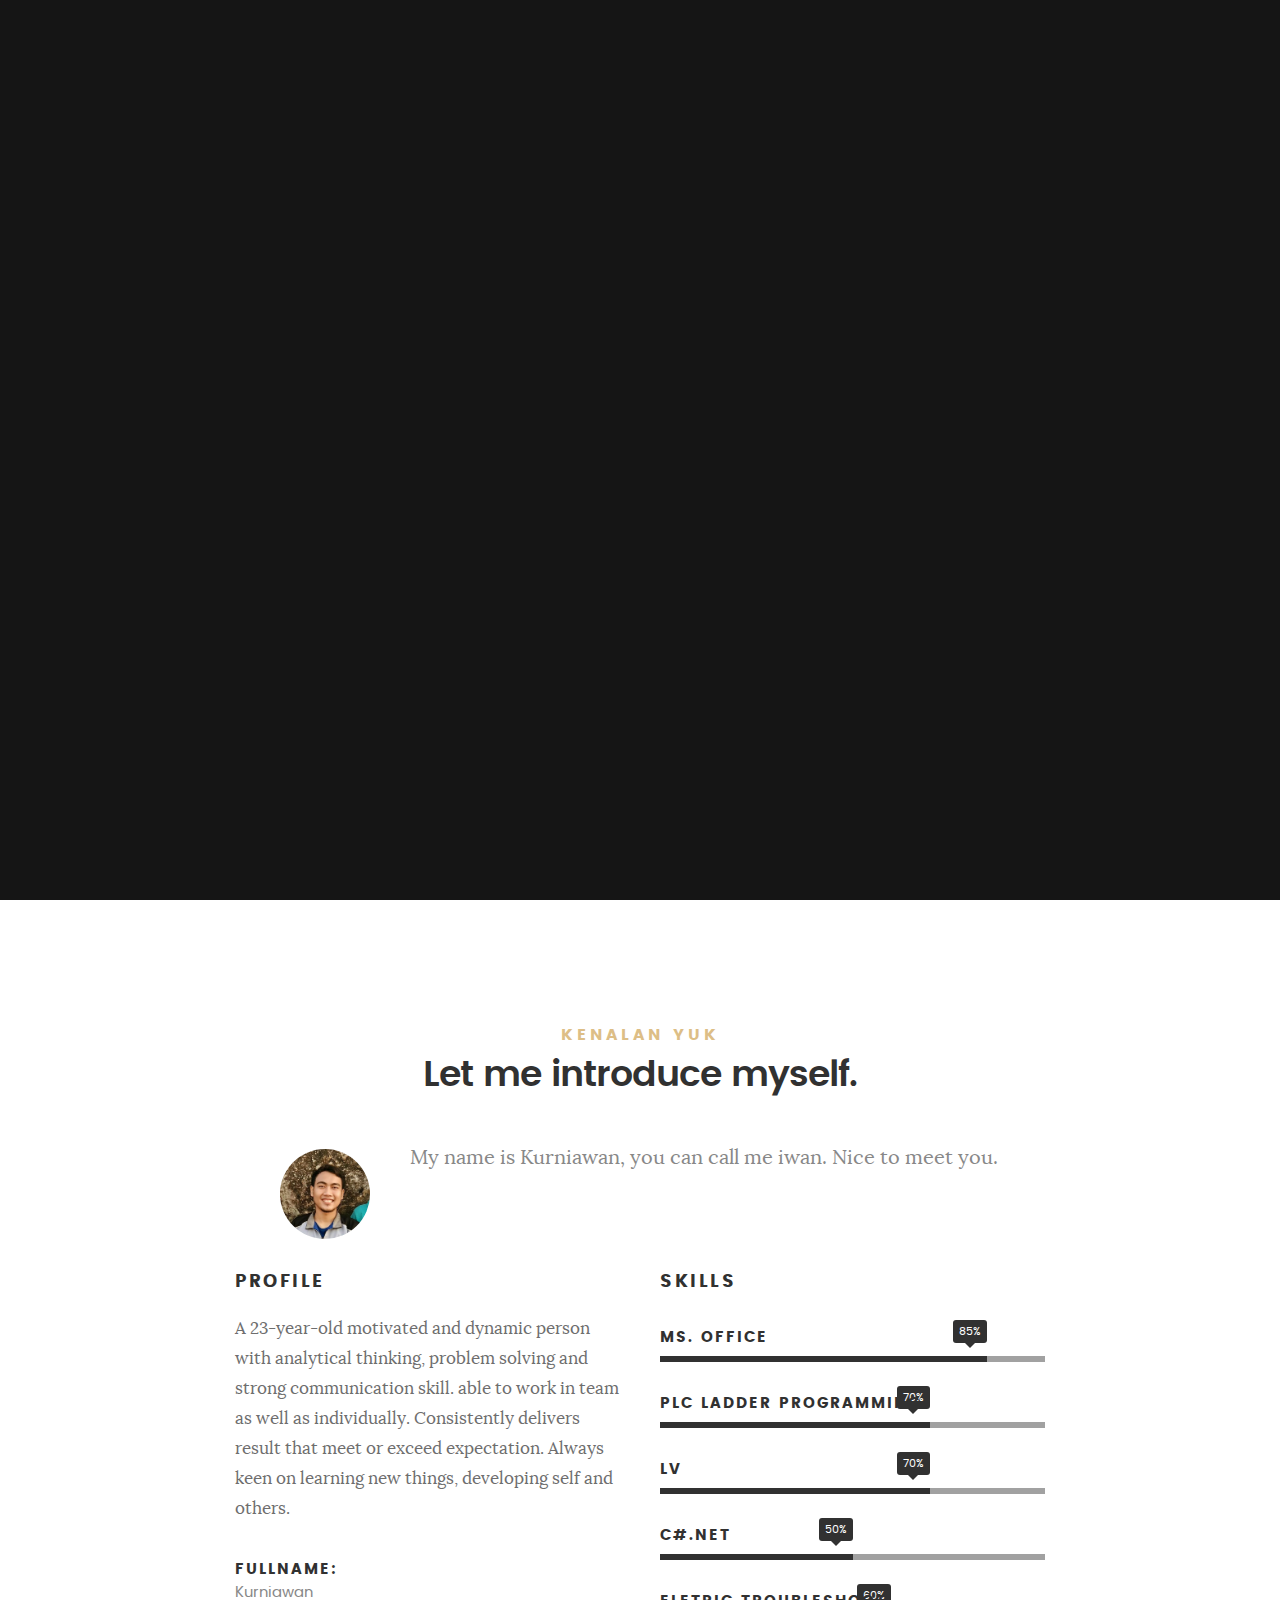
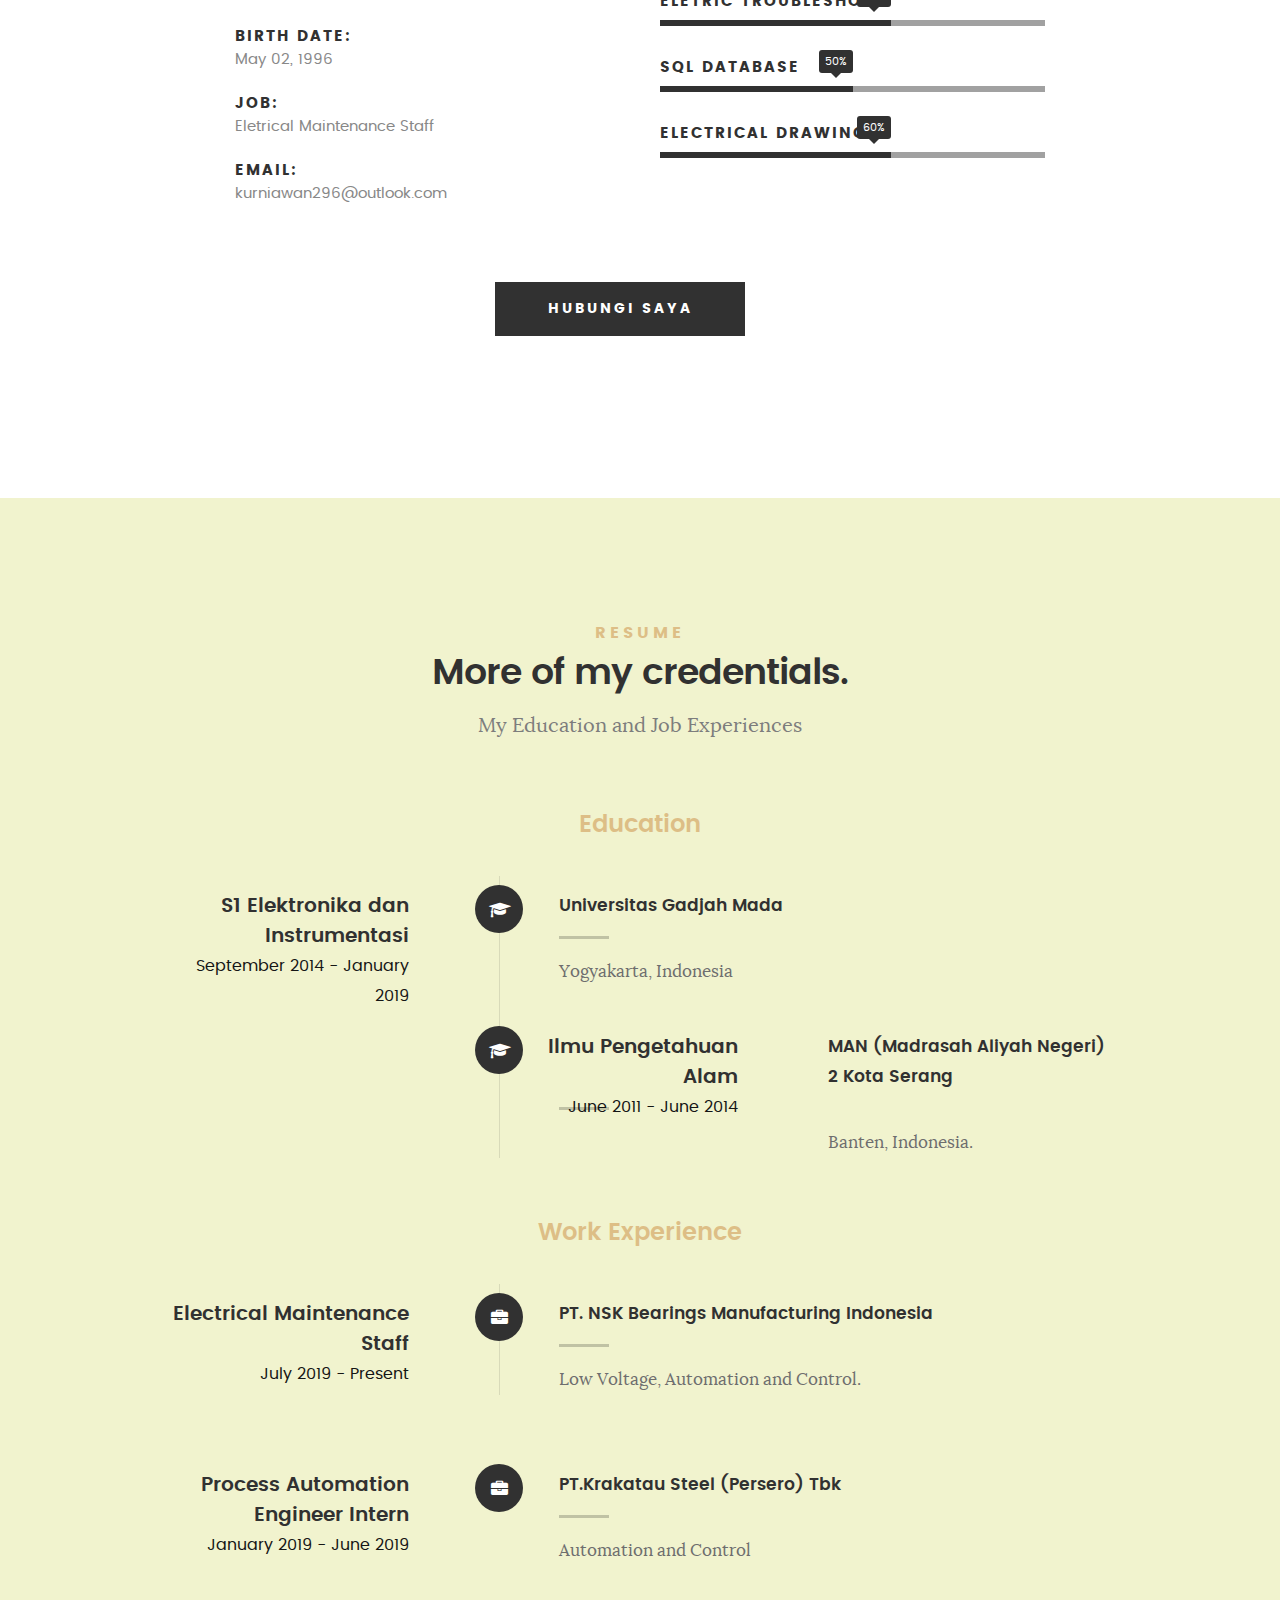
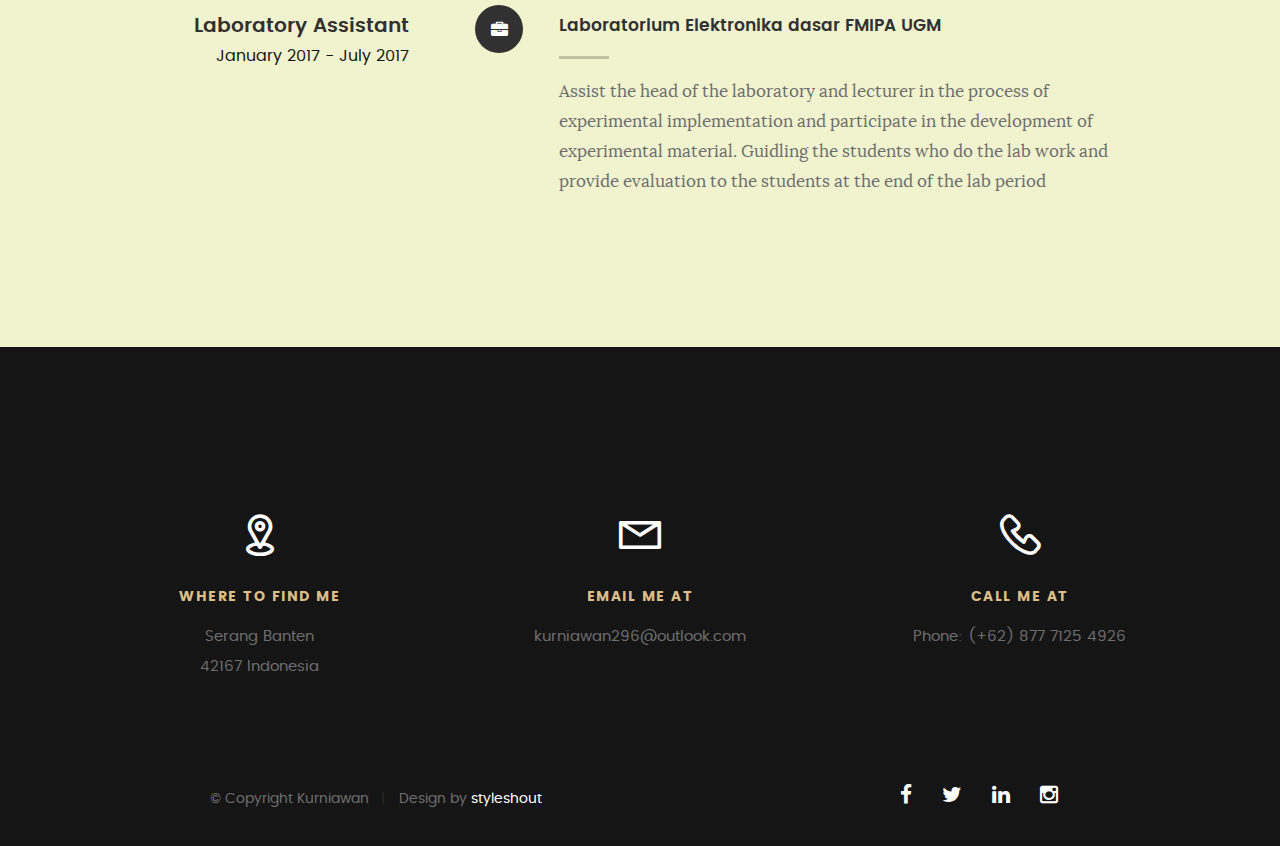
==== commit 6a0da7e2: "Update index.html" ====
--- a/index.html
+++ b/index.html
@@ -7,7 +7,7 @@
    <!--- basic page needs
    ================================================== -->
    <meta charset="utf-8">
-	<title>Hello :)</title>
+	<title>Kurniawan's Resume</title>
 	<meta name="description" content="">  
 	<meta name="author" content="">
 
@@ -70,11 +70,11 @@
 
    			<div class="col-twelve">
 
-	   			<h5>Hello....</h5>
+	   			<h5>Hi...</h5>
 	   			<h1>I'm Kurniawan.</h1>
 
 	   			<p class="intro-position">
-					<span>Eletrical Maintenance Staff</span> 
+					<span>Electrical Enthusiast</span> 
 	   			</p>
 
 	   			<a class="button stroke smoothscroll" href="#about" title="">More About Me</a>
@@ -87,7 +87,7 @@
    	<ul class="intro-social">        
          <li><a href="http://fb.com/one.kurniawan"><i class="fa fa-facebook"></i></a></li>
          <li><a href="https://twitter.com/wankurniawaan"><i class="fa fa-twitter"></i></a></li>
-		 <li><a href="https://www.linkedin.com/in/kurniawan96/"><i class="fa fa-linkedin"></i></a></li>
+	<li><a href="https://www.linkedin.com/in/iwan-kurniawan-766006194/"><i class="fa fa-linkedin"></i></a></li>
          <li><a href="https://www.instagram.com/iwan.kurniawaan"><i class="fa fa-instagram"></i></a></li>
       </ul> <!-- /intro-social -->      	
 
@@ -119,7 +119,7 @@
    		<div class="col-six tab-full">
 
    			<h3>Profile</h3>
-   			<p>I am a student majoring in electronics and instrumentation who is doing final project research . I have undertaken several internship and working experience within leading organization or company and these lacement have enabled me to develop </p>
+   			<p>A 23-year-old motivated and dynamic person with analytical thinking, problem solving and strong communication skill. able to work in team as well as individually. Consistently delivers result that meet or exceed expectation. Always keen on learning new things, developing self and others. </p>
 
    			<ul class="info-list">
    				<li>
@@ -132,7 +132,7 @@
    				</li>
    				<li>
    					<strong>Job:</strong>
-   					<span>Eletrical Maintenane Staff</span>
+   					<span>Eletrical Maintenance Staff</span>
    				</li>
    				<li>
    					<strong>Email:</strong>
@@ -232,7 +232,7 @@
 
 	   				<div class="timeline-content">
 	   					<h4>Universitas Gadjah Mada</h4>
-	   					<p>Yogyakart, Indonesia</p>
+	   					<p>Yogyakarta, Indonesia</p>
 	   				</div>
 
 	   			</div> <!-- /timeline-block -->
@@ -280,7 +280,7 @@
 	   				</div>
 
 	   				<div class="timeline-header">
-	   					<h3>Electrical Maintenane Staff</h3>
+	   					<h3>Electrical Maintenance Staff</h3>
 	   					<p>July 2019 - Present</p>
 	   				</div>
 
@@ -353,7 +353,7 @@
    			<h5>Where to find me</h5>
 
    			<p>
-            Cinangka, Serang
+            Serang
 			Banten<br>
             42167 Indonesia
             </p>
@@ -368,7 +368,7 @@
 
    			<h5>Email Me At</h5>
 
-   			<p>kurniawan96@mail.ugm.ac.id<br>		     
+   			<p>kurniawan296@outlook.com<br>		     
 			   </p>
 
    		</div>
@@ -402,7 +402,7 @@
      			<ul class="footer-social">        
 			        <li><a href="http://fb.com/one.kurniawan"><i class="fa fa-facebook"></i></a></li>
 					<li><a href="https://twitter.com/wankurniawaan"><i class="fa fa-twitter"></i></a></li>
-					<li><a href="https://www.linkedin.com/in/kurniawan96/"><i class="fa fa-linkedin"></i></a></li>
+					<li><a href="https://www.linkedin.com/in/iwan-kurniawan-766006194/"><i class="fa fa-linkedin"></i></a></li>
 					<li><a href="https://www.instagram.com/iwan.kurniawaan"><i class="fa fa-instagram"></i></a></li>
 			   </ul> 
 	      		
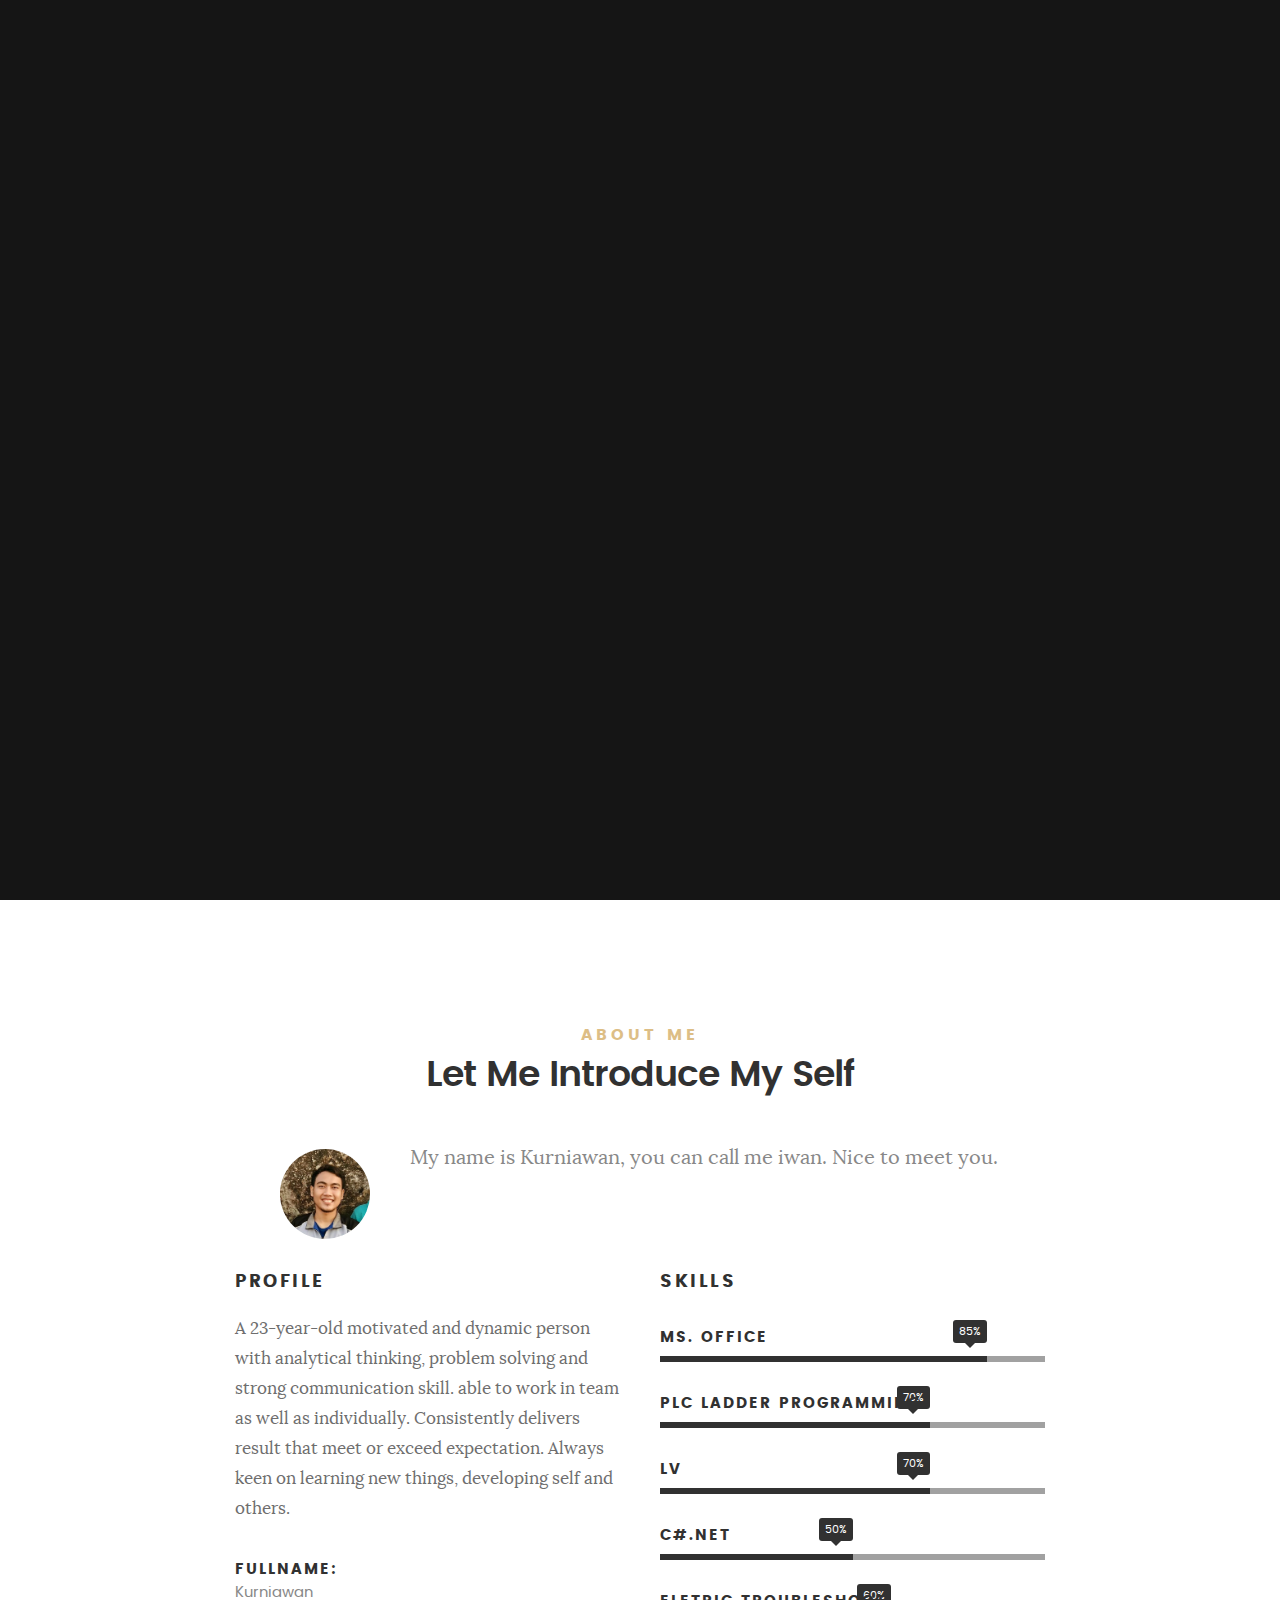
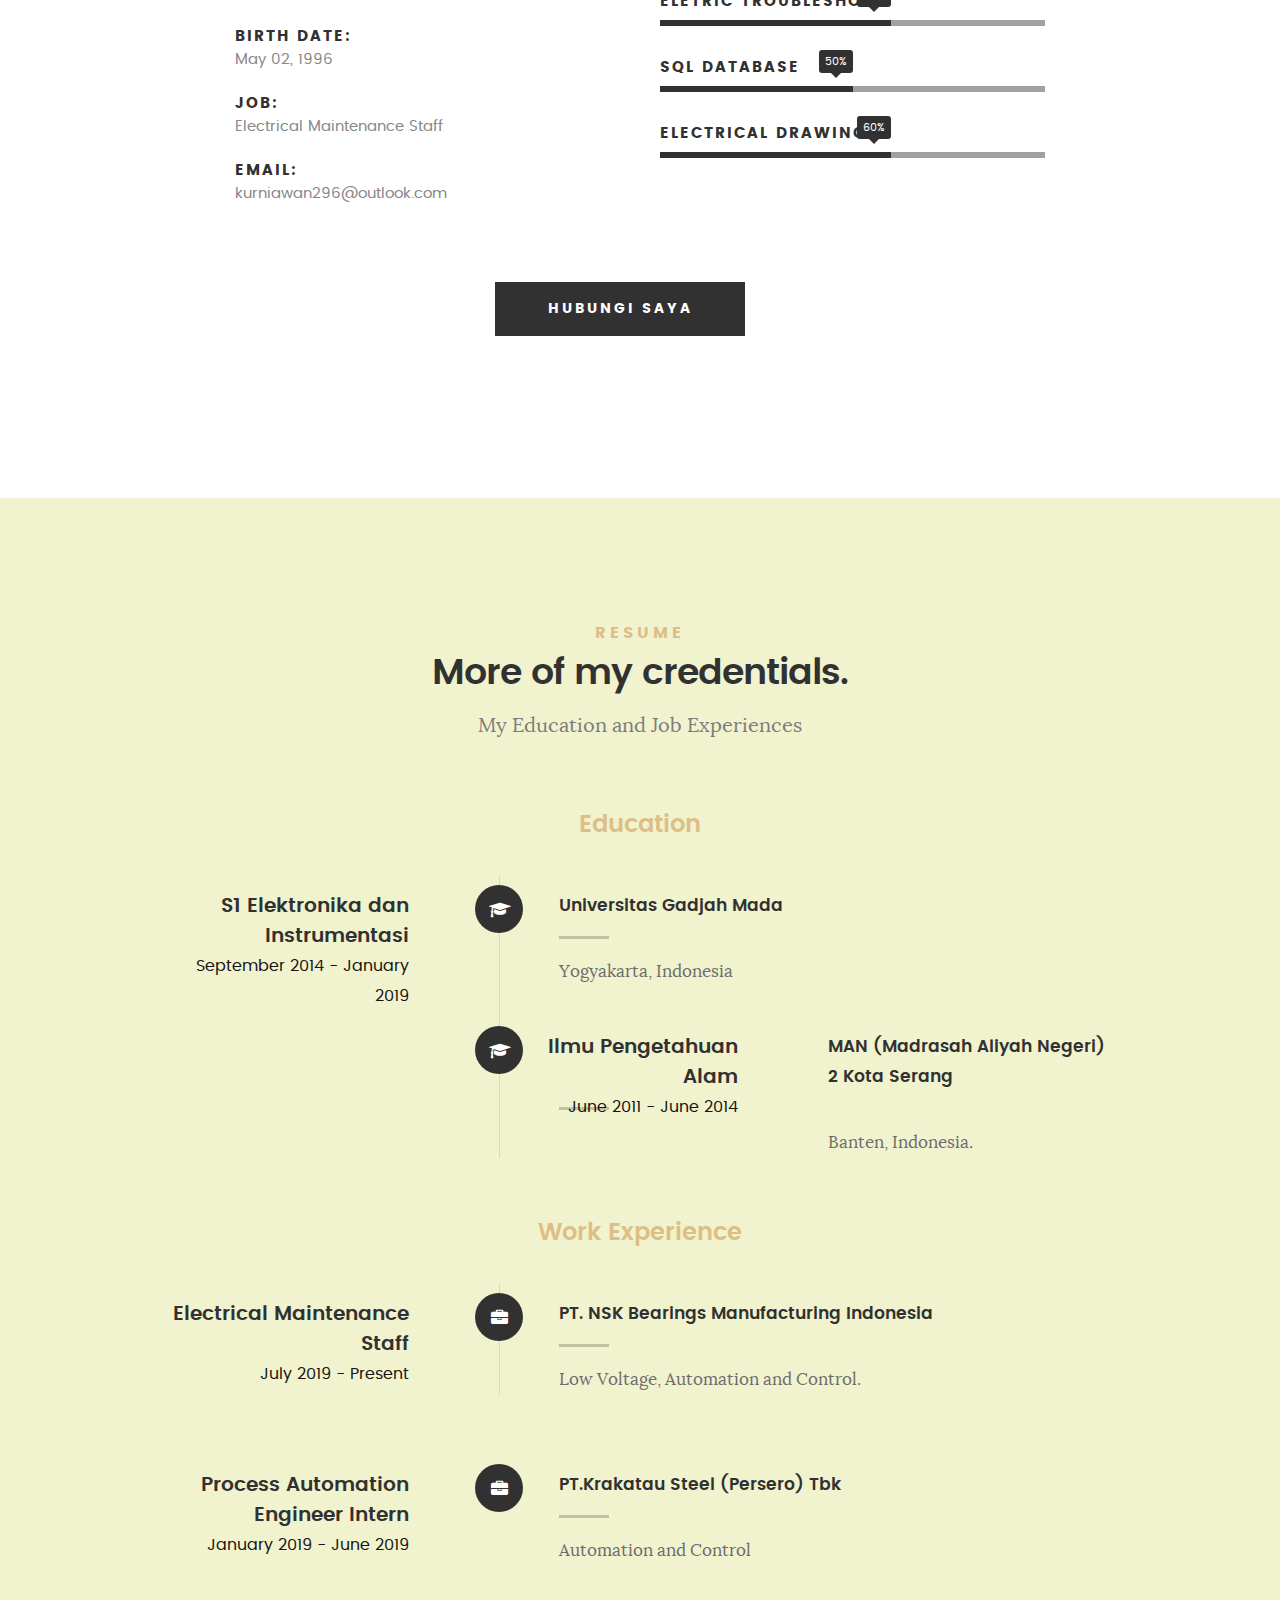
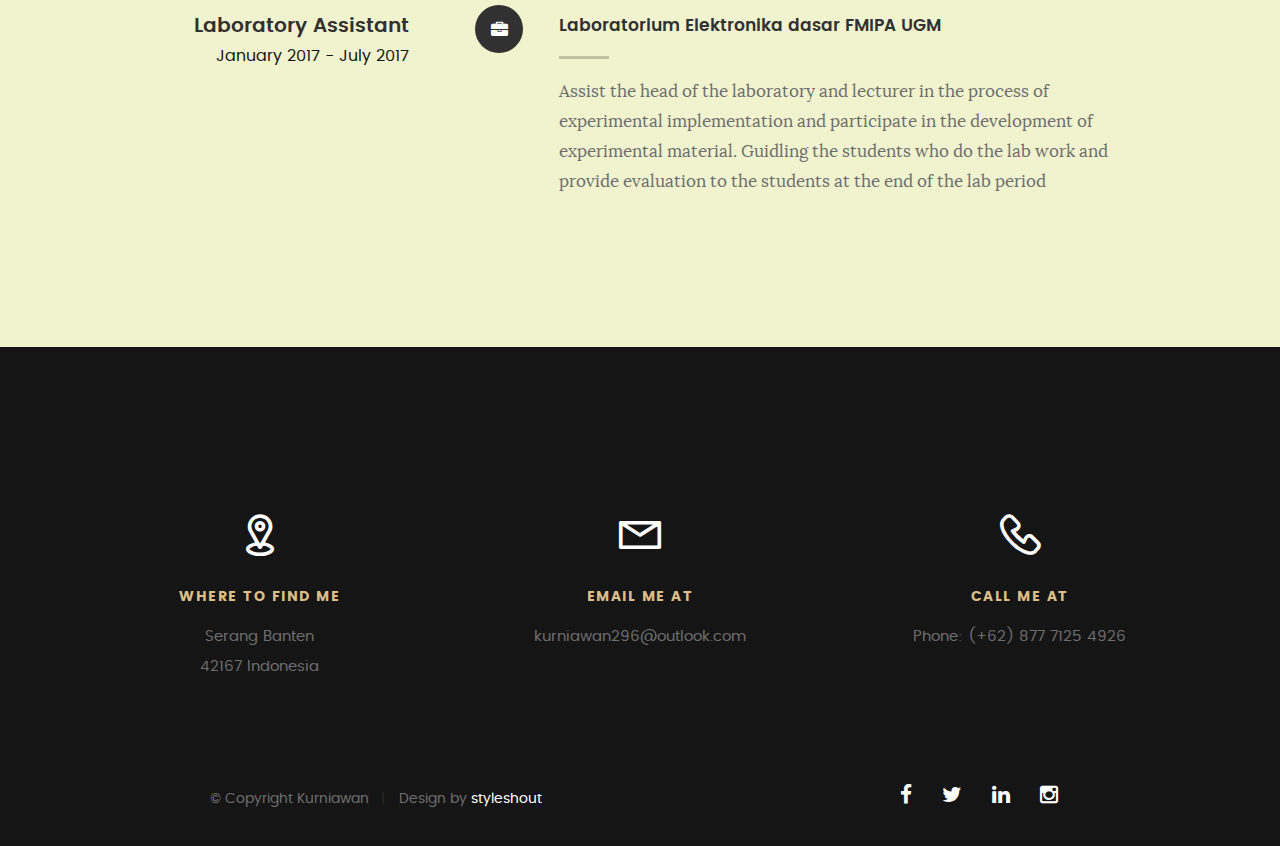
==== commit b034b5d1: "Update index.html" ====
--- a/index.html
+++ b/index.html
@@ -101,8 +101,8 @@
    	<div class="row section-intro">
    		<div class="col-twelve">
 
-   			<h5>Kenalan Yuk</h5>
-   			<h1>Let me introduce myself.</h1>
+   			<h5>About Me</h5>
+   			<h1>Let Me Introduce My Self</h1>
 
    			<div class="intro-info">
 
@@ -132,7 +132,7 @@
    				</li>
    				<li>
    					<strong>Job:</strong>
-   					<span>Eletrical Maintenance Staff</span>
+   					<span>Electrical Maintenance Staff</span>
    				</li>
    				<li>
    					<strong>Email:</strong>
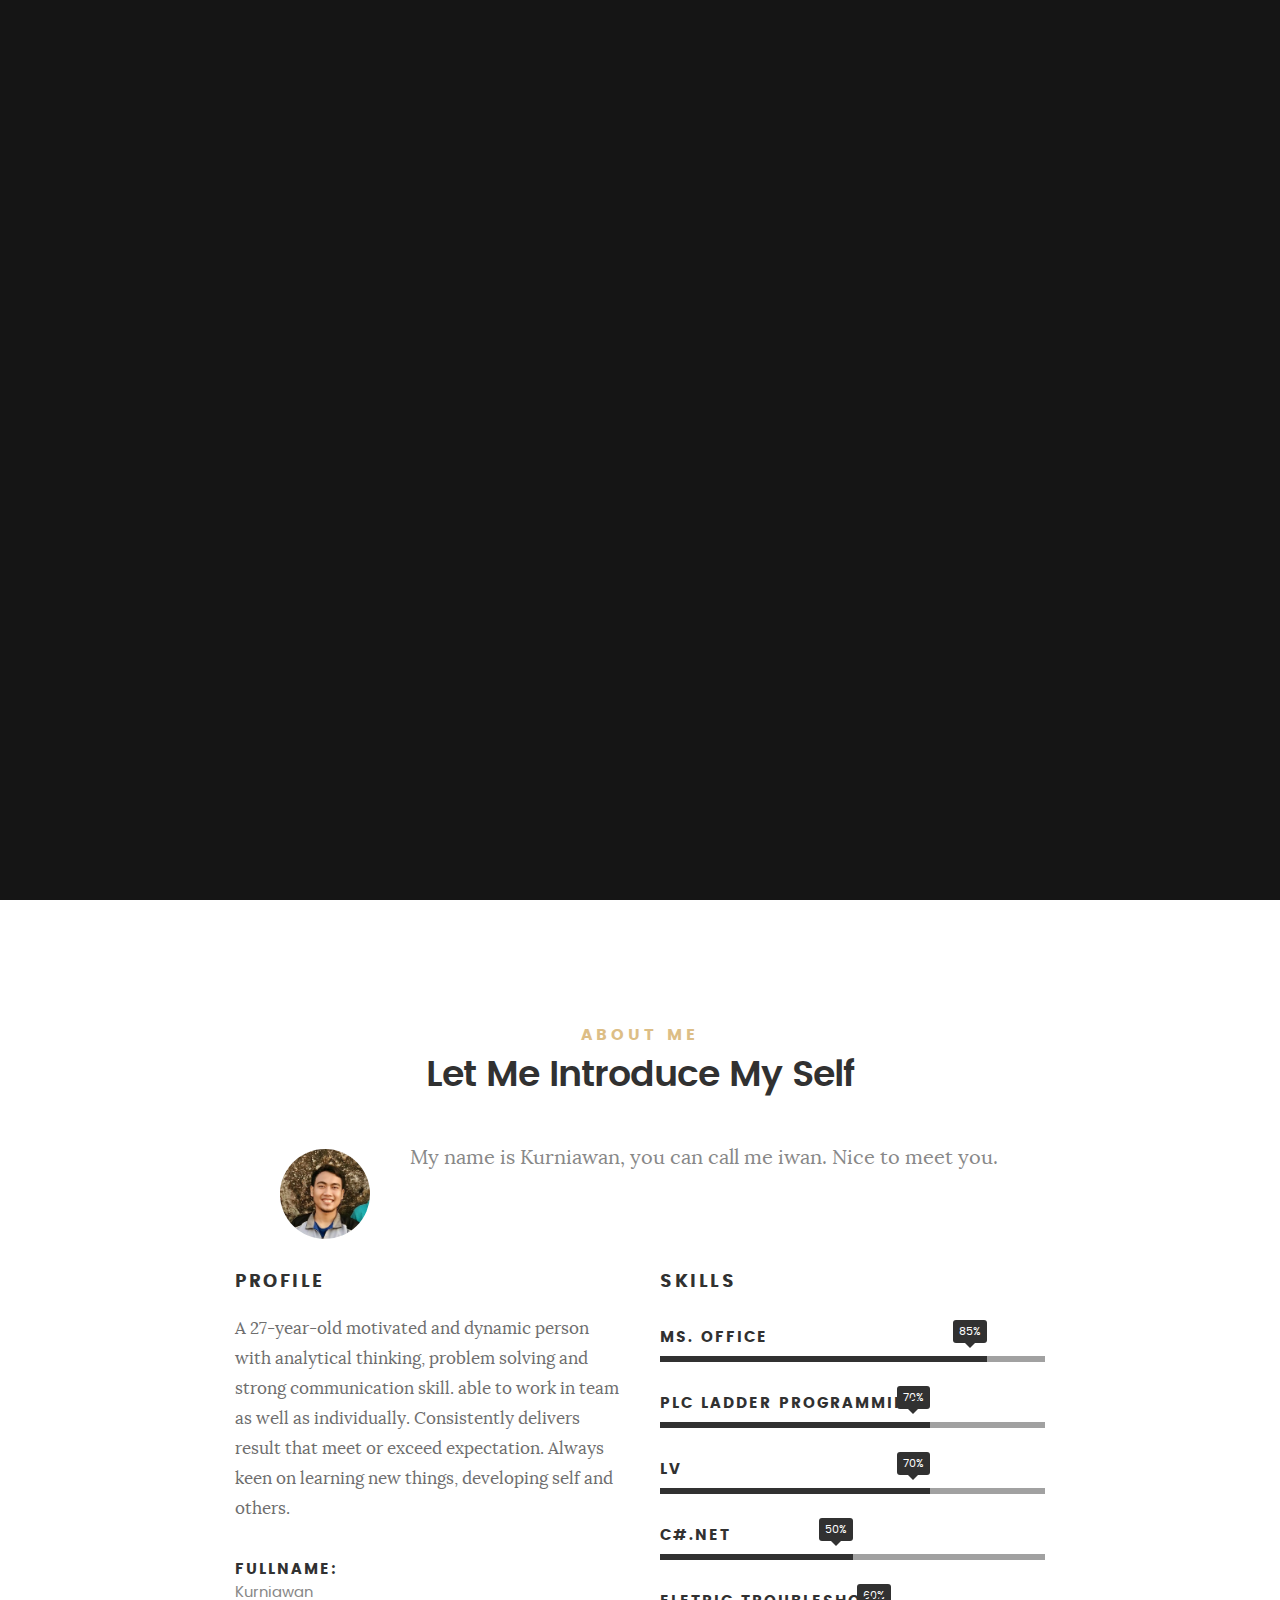
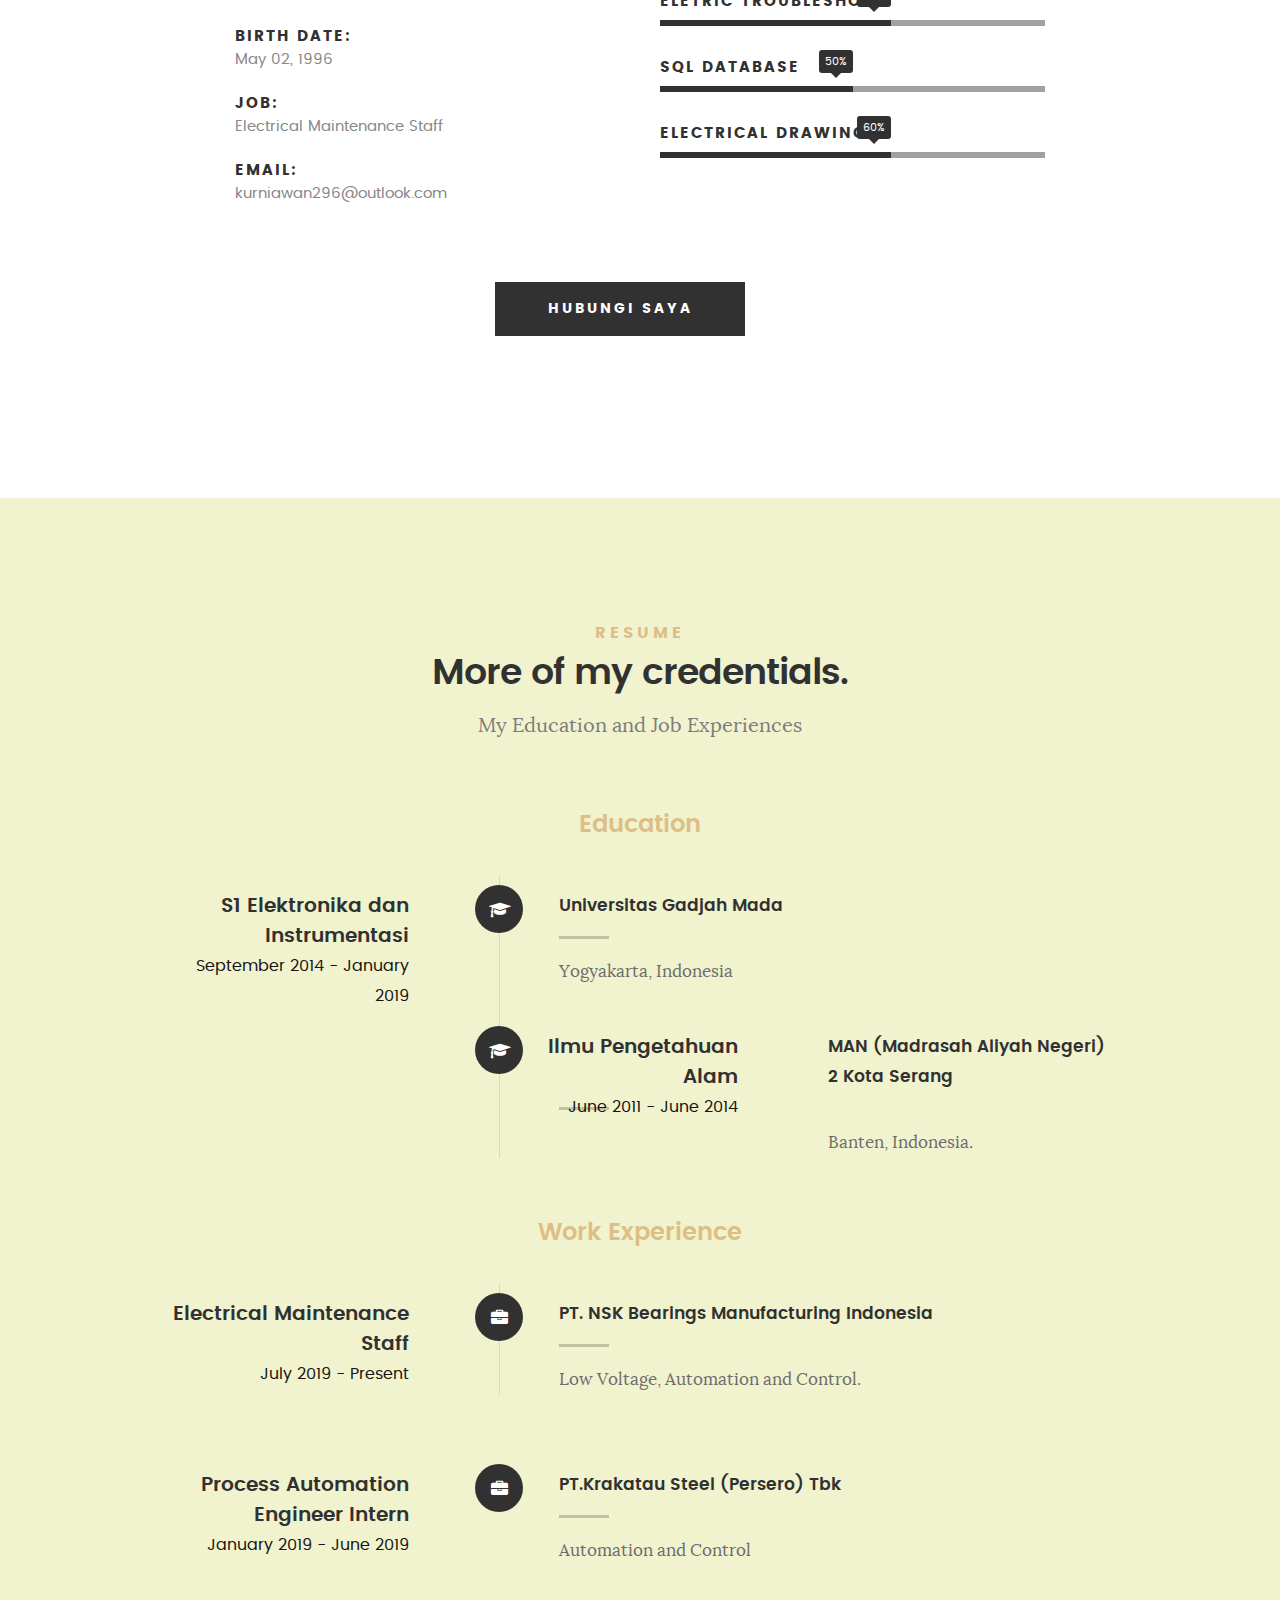
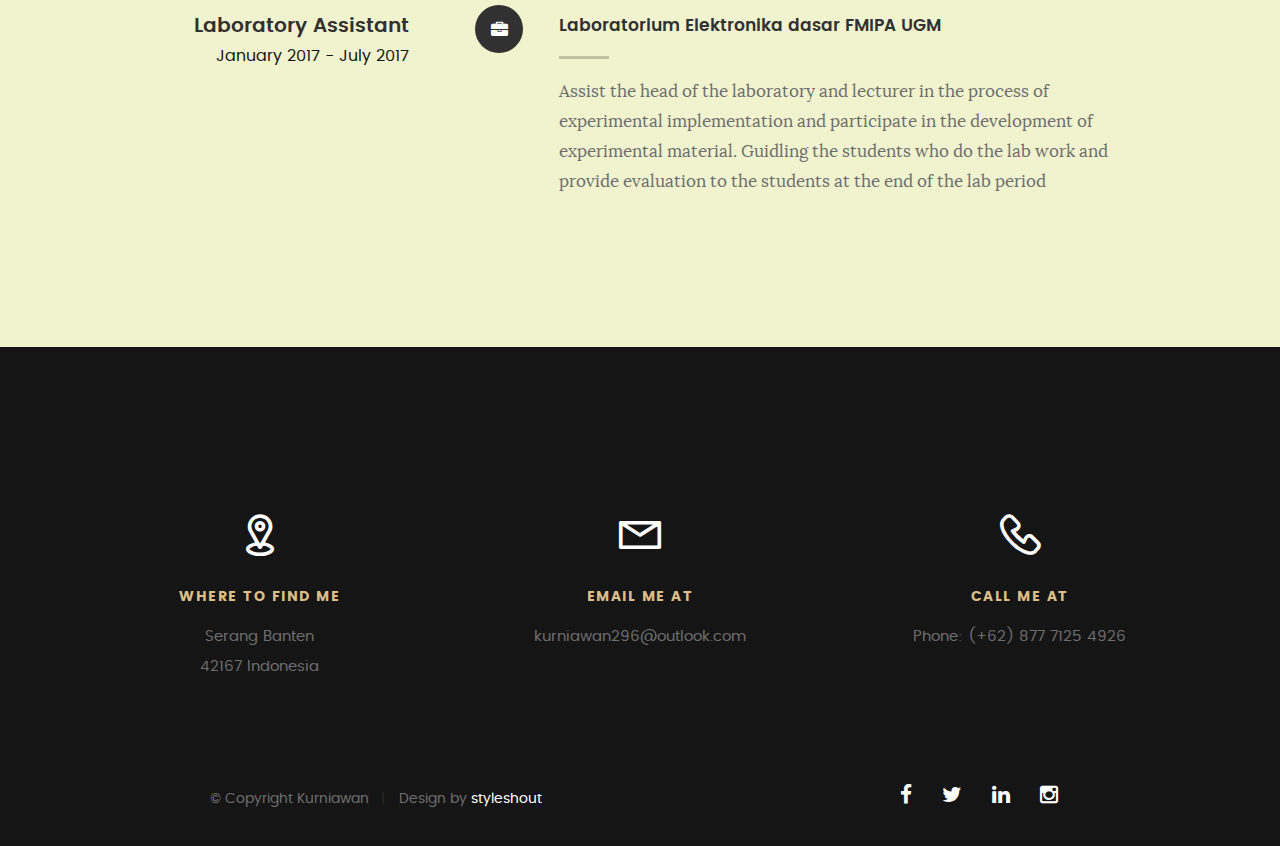
==== commit 5f8a7572: "Update index.html" ====
--- a/index.html
+++ b/index.html
@@ -119,7 +119,7 @@
    		<div class="col-six tab-full">
 
    			<h3>Profile</h3>
-   			<p>A 23-year-old motivated and dynamic person with analytical thinking, problem solving and strong communication skill. able to work in team as well as individually. Consistently delivers result that meet or exceed expectation. Always keen on learning new things, developing self and others. </p>
+   			<p>A 27-year-old motivated and dynamic person with analytical thinking, problem solving and strong communication skill. able to work in team as well as individually. Consistently delivers result that meet or exceed expectation. Always keen on learning new things, developing self and others. </p>
 
    			<ul class="info-list">
    				<li>
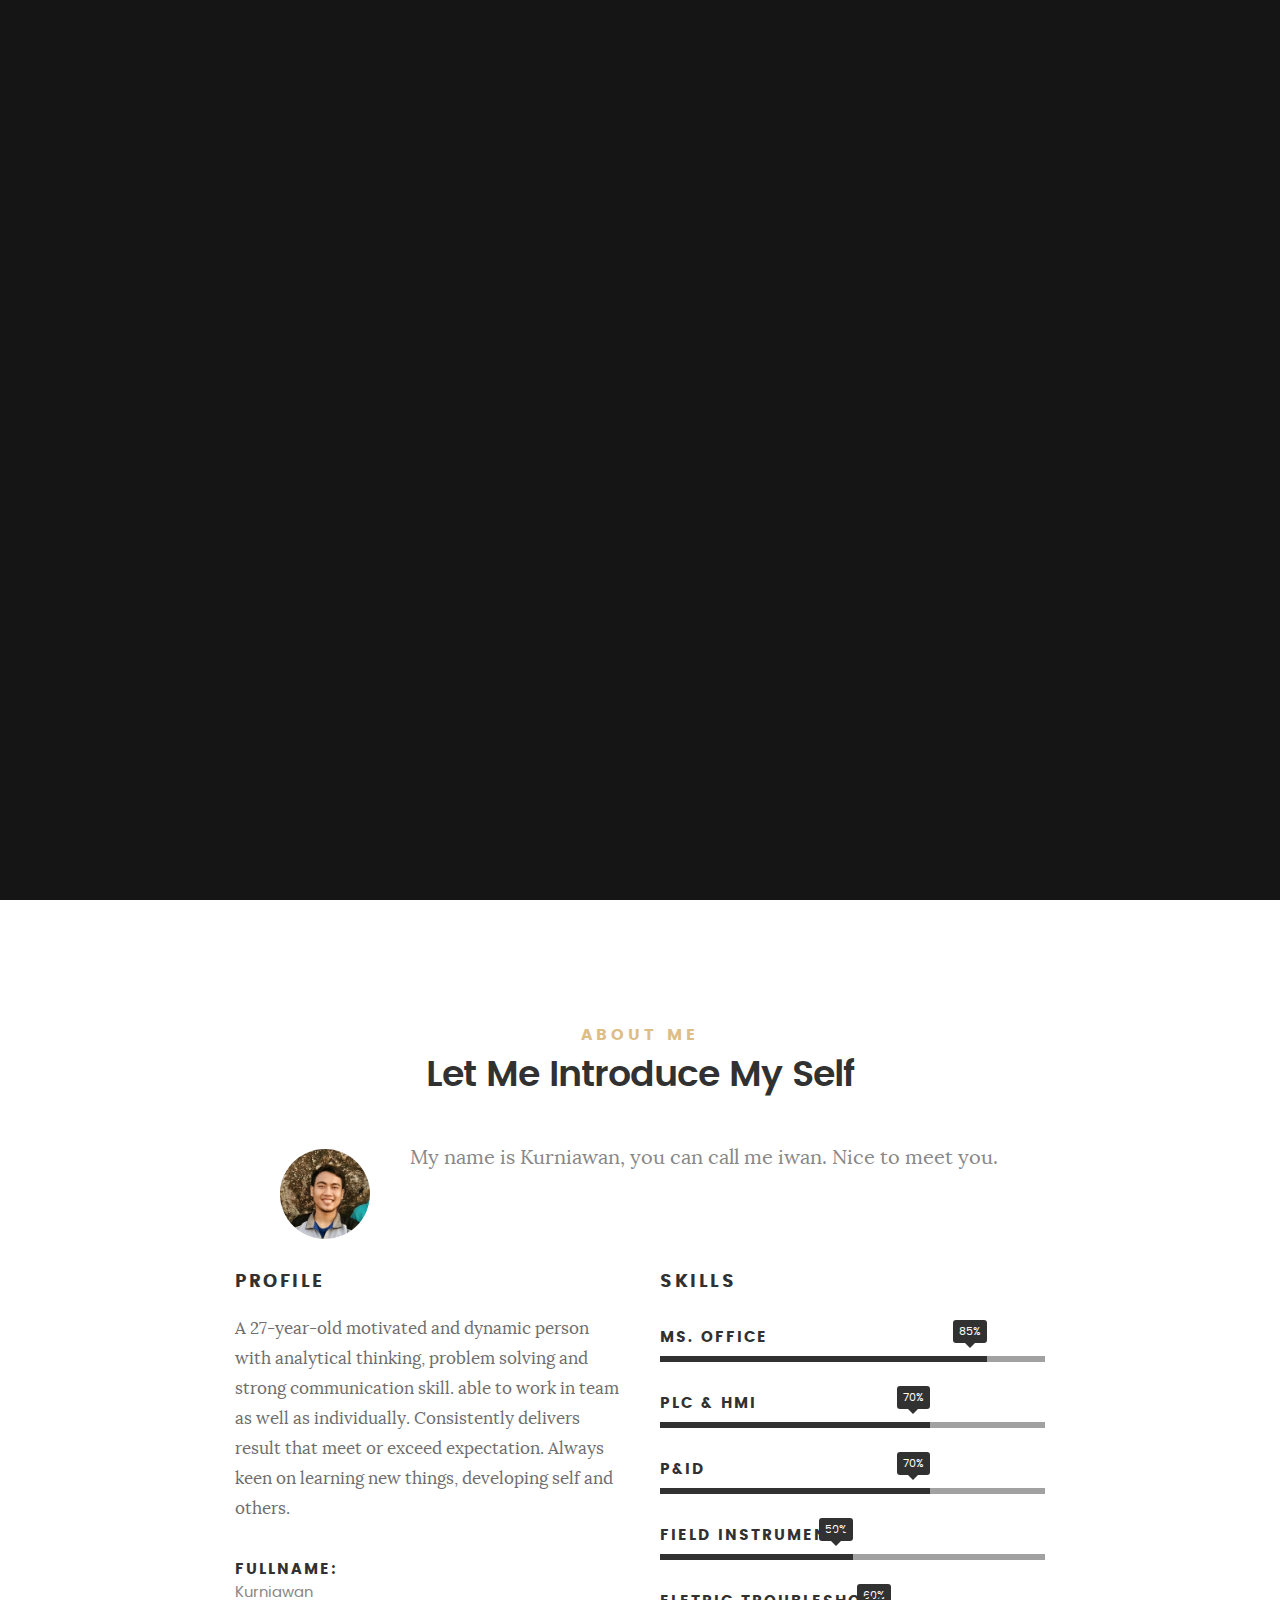
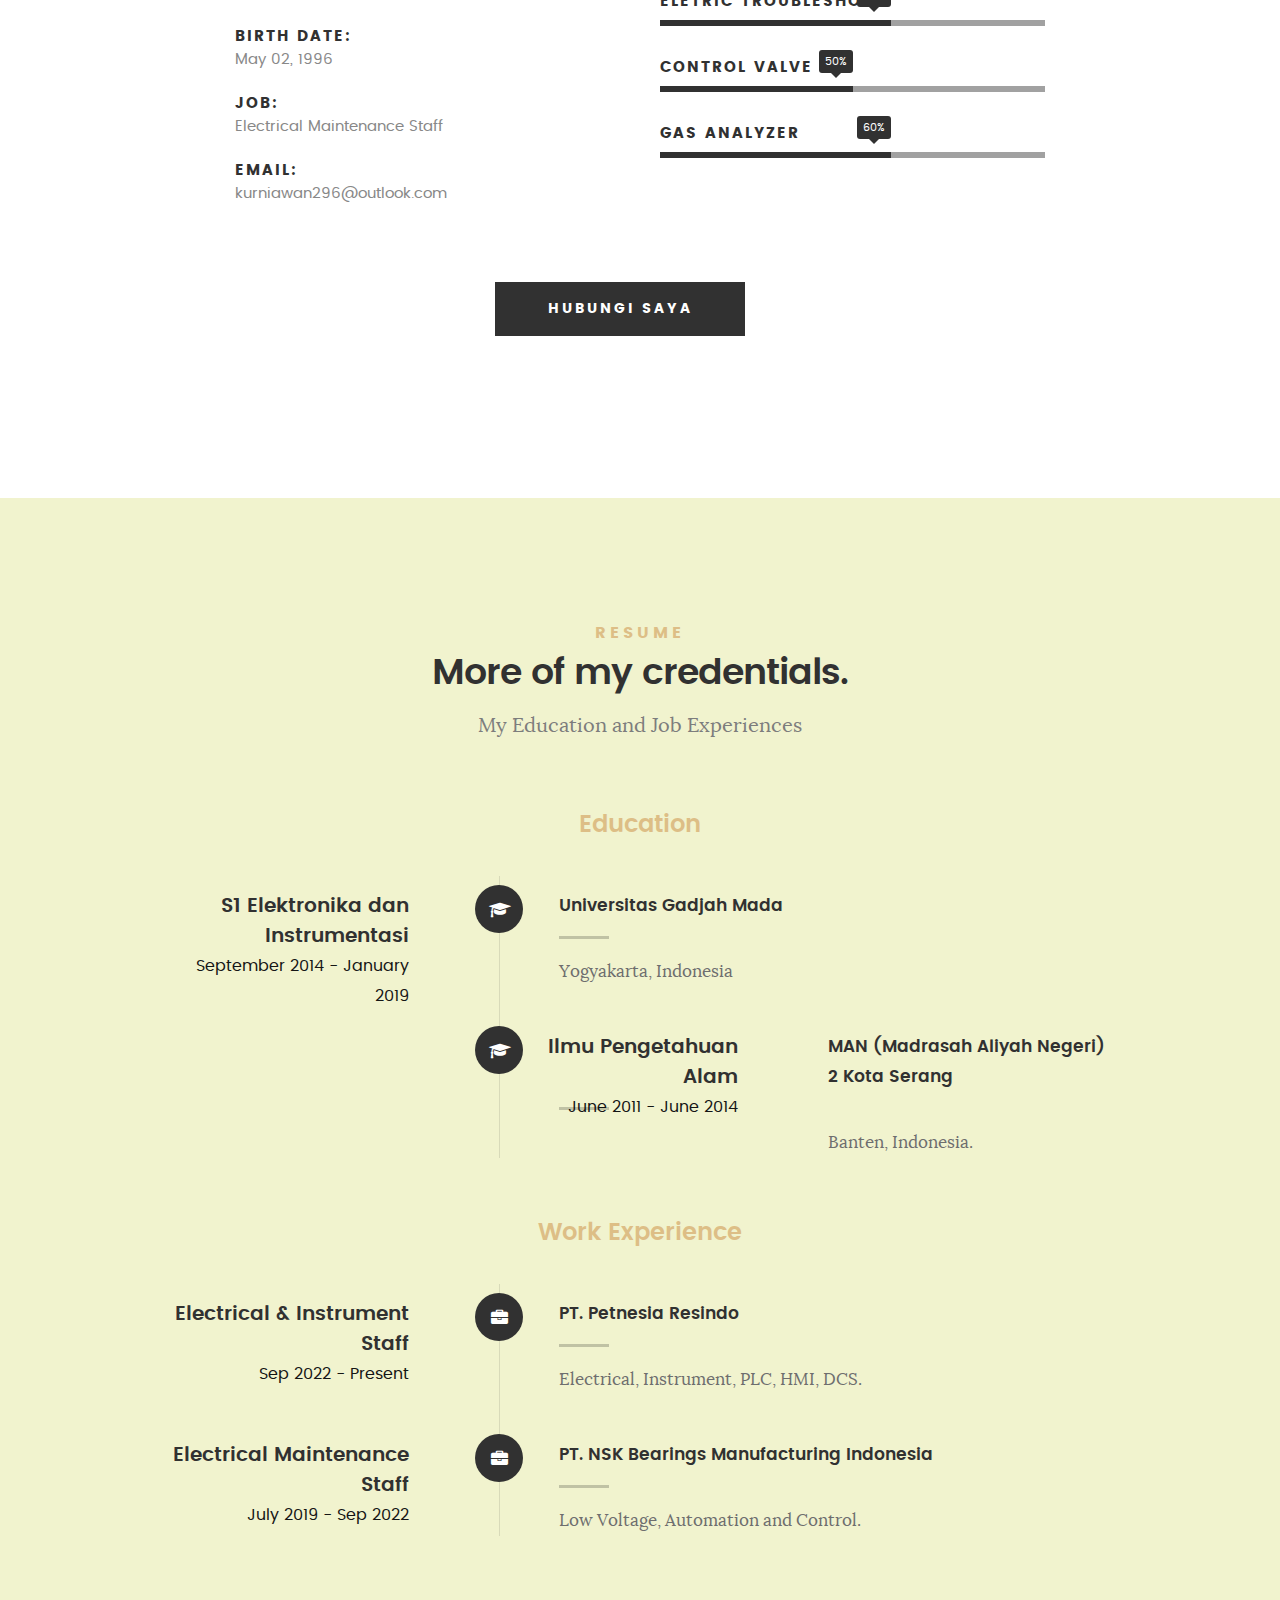
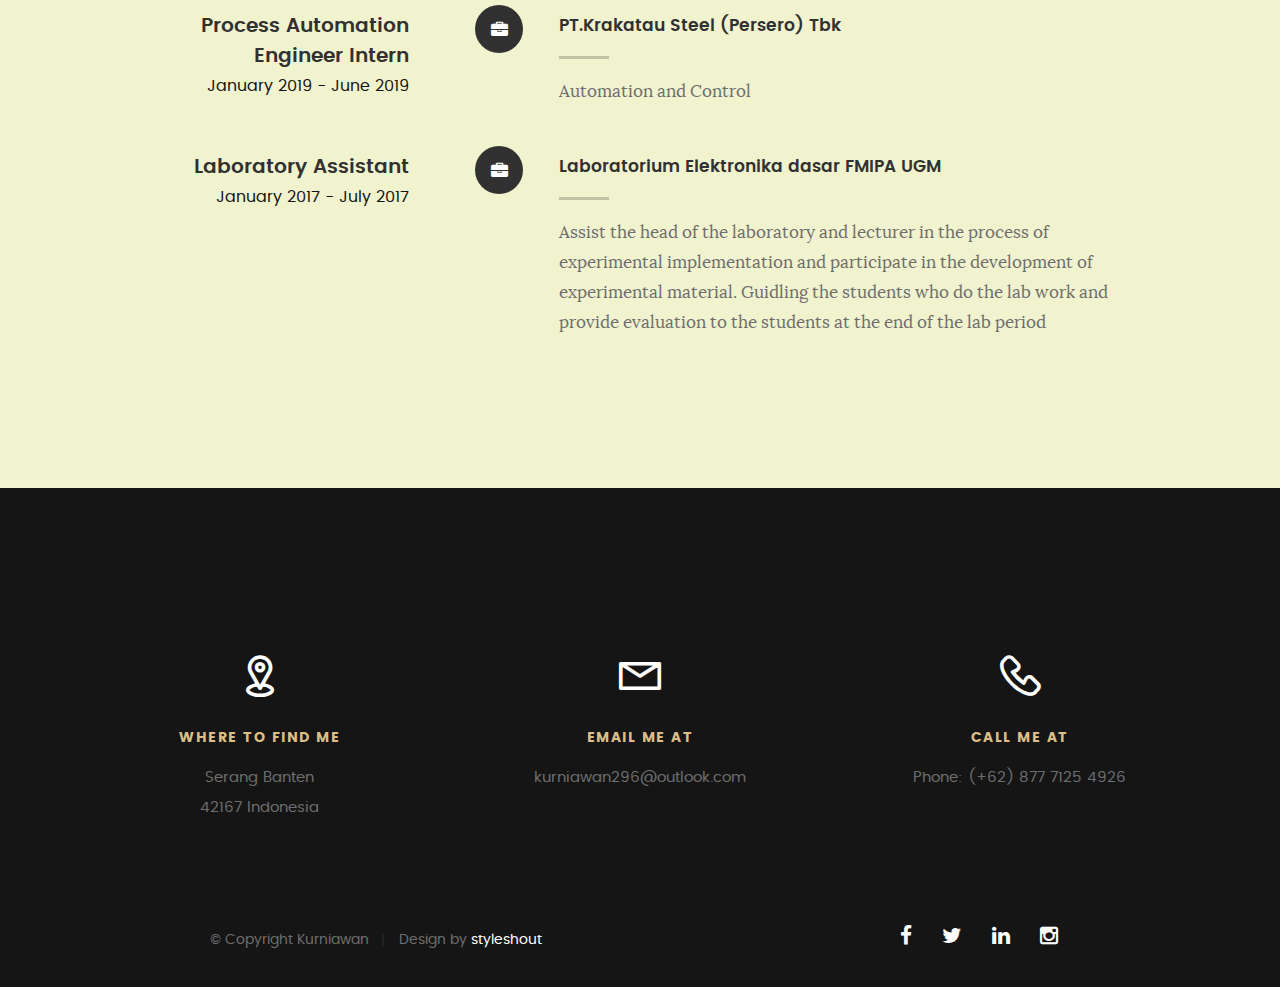
==== commit be4353c7: "Update index.html" ====
--- a/index.html
+++ b/index.html
@@ -87,8 +87,8 @@
    	<ul class="intro-social">        
          <li><a href="http://fb.com/one.kurniawan"><i class="fa fa-facebook"></i></a></li>
          <li><a href="https://twitter.com/wankurniawaan"><i class="fa fa-twitter"></i></a></li>
-	<li><a href="https://www.linkedin.com/in/iwan-kurniawan-766006194/"><i class="fa fa-linkedin"></i></a></li>
-         <li><a href="https://www.instagram.com/iwan.kurniawaan"><i class="fa fa-instagram"></i></a></li>
+	<li><a href="https://www.linkedin.com/in/kurniawan296/"><i class="fa fa-linkedin"></i></a></li>
+         <li><a href="https://www.instagram.com/kurniawannn296"><i class="fa fa-instagram"></i></a></li>
       </ul> <!-- /intro-social -->      	
 
    </section> <!-- /intro -->
@@ -154,15 +154,15 @@
 				   </li>
 				   <li>
 				   	<div class="progress percent70"><span>70%</span></div>
-				   	<strong>PLC Ladder Programming </strong>
+				   	<strong>PLC & HMI</strong>
 				   </li>
 				   <li>
 				   	<div class="progress percent70"><span>70%</span></div>
-				   	<strong>LV</strong>
+				   	<strong>P&ID</strong>
 				   </li>
 				   <li>
 				   	<div class="progress percent50"><span>50%</span></div>
-				   	<strong>C#.Net</strong>
+				   	<strong>Field Instruments</strong>
 				   </li>
 				   <li>
 				   	<div class="progress percent60"><span>60%</span></div>
@@ -170,11 +170,11 @@
 				   </li>
 				   <li>
 				   	<div class="progress percent50"><span>50%</span></div>
-				   	<strong>Sql Database</strong>
+				   	<strong>Control Valve</strong>
 				   </li>
 			  	   <li>
 				   	<div class="progress percent60"><span>60%</span></div>
-				   	<strong>Electrical Drawing</strong>
+				   	<strong>Gas Analyzer</strong>
 				   </li>
       
 				</ul> <!-- /skill-bars -->		
@@ -272,6 +272,23 @@
    		<div class="col-twelve">
 
    			<div class="timeline-wrap">
+				<div class="timeline-block">
+
+	   				<div class="timeline-ico">
+	   					<i class="fa fa-briefcase"></i>
+	   				</div>
+
+	   				<div class="timeline-header">
+	   					<h3>Electrical & Instrument Staff</h3>
+	   					<p>Sep 2022 - Present</p>
+	   				</div>
+
+	   				<div class="timeline-content">
+	   					<h4>PT. Petnesia Resindo</h4>
+	   					<p>Electrical, Instrument, PLC, HMI, DCS.</p>
+	   				</div>
+
+	   			</div> <!-- /timeline-block -->
 
    				<div class="timeline-block">
 
@@ -281,7 +298,7 @@
 
 	   				<div class="timeline-header">
 	   					<h3>Electrical Maintenance Staff</h3>
-	   					<p>July 2019 - Present</p>
+	   					<p>July 2019 - Sep 2022</p>
 	   				</div>
 
 	   				<div class="timeline-content">
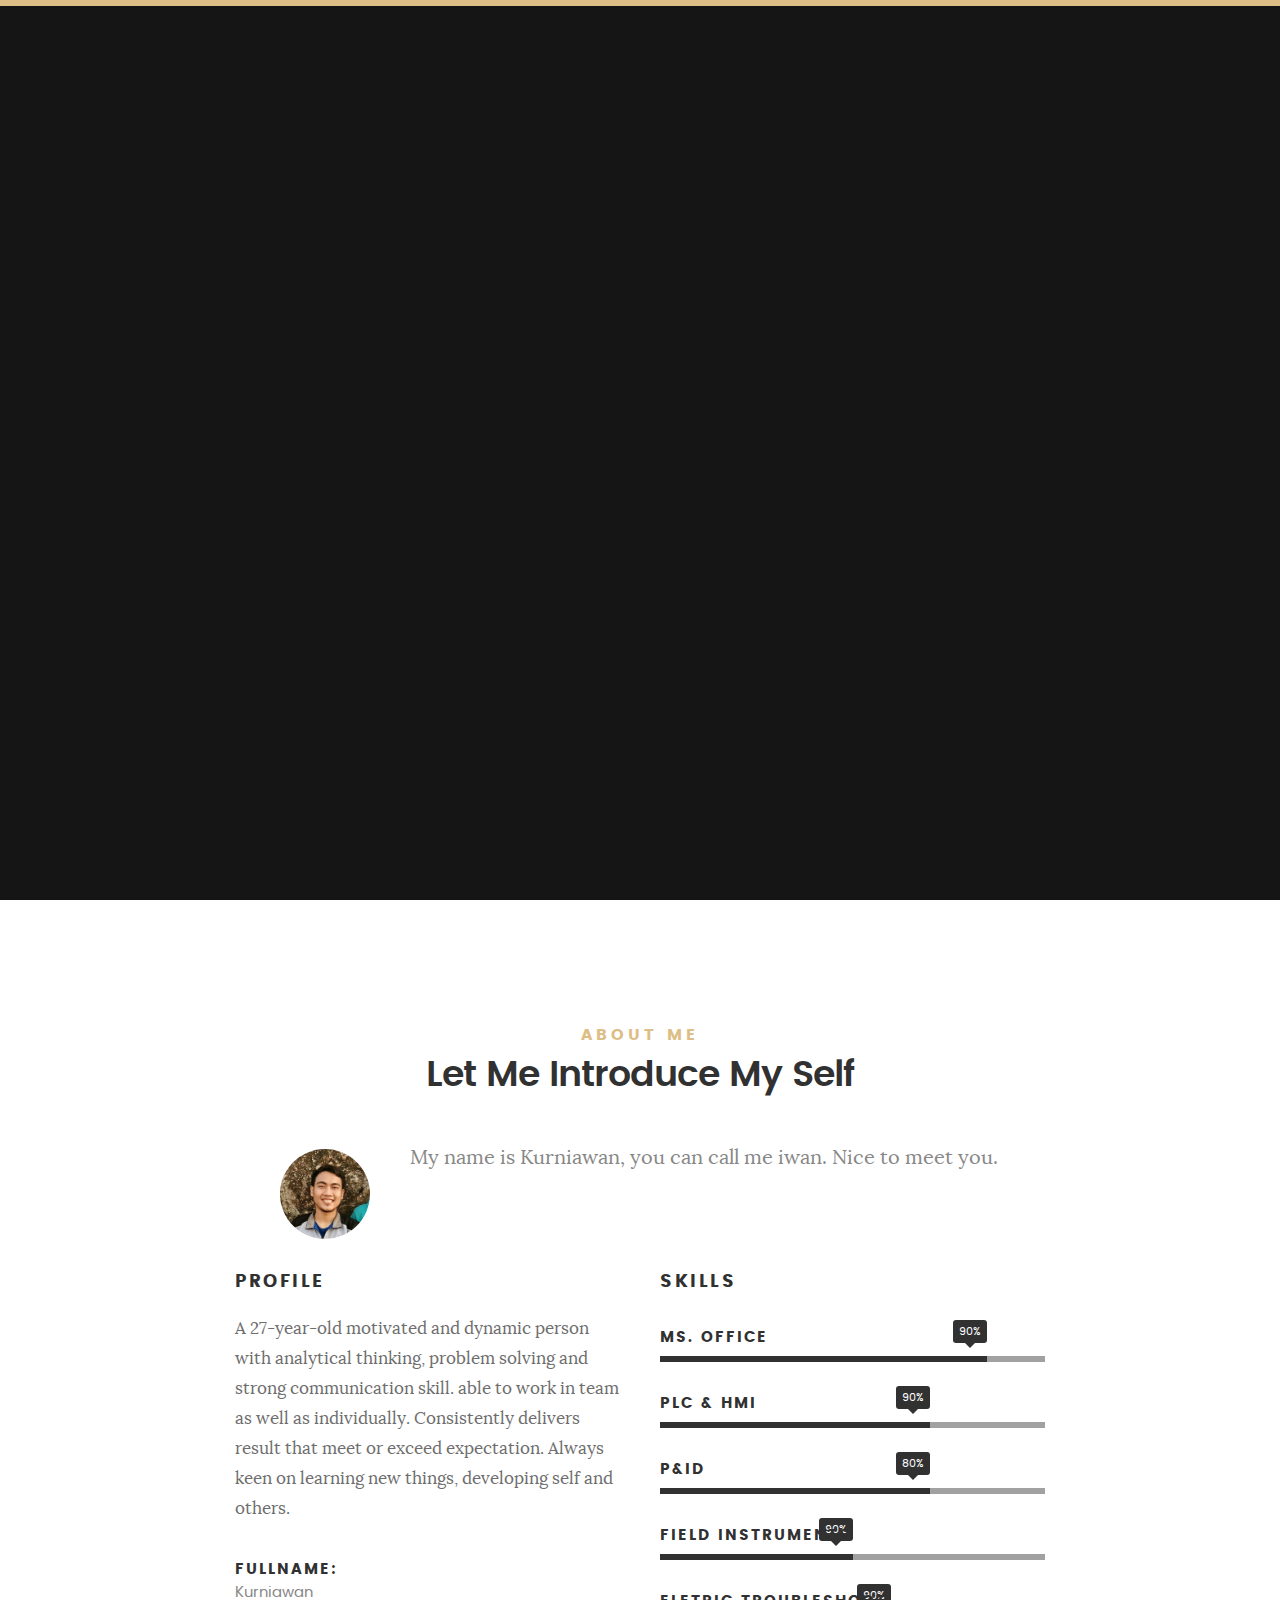
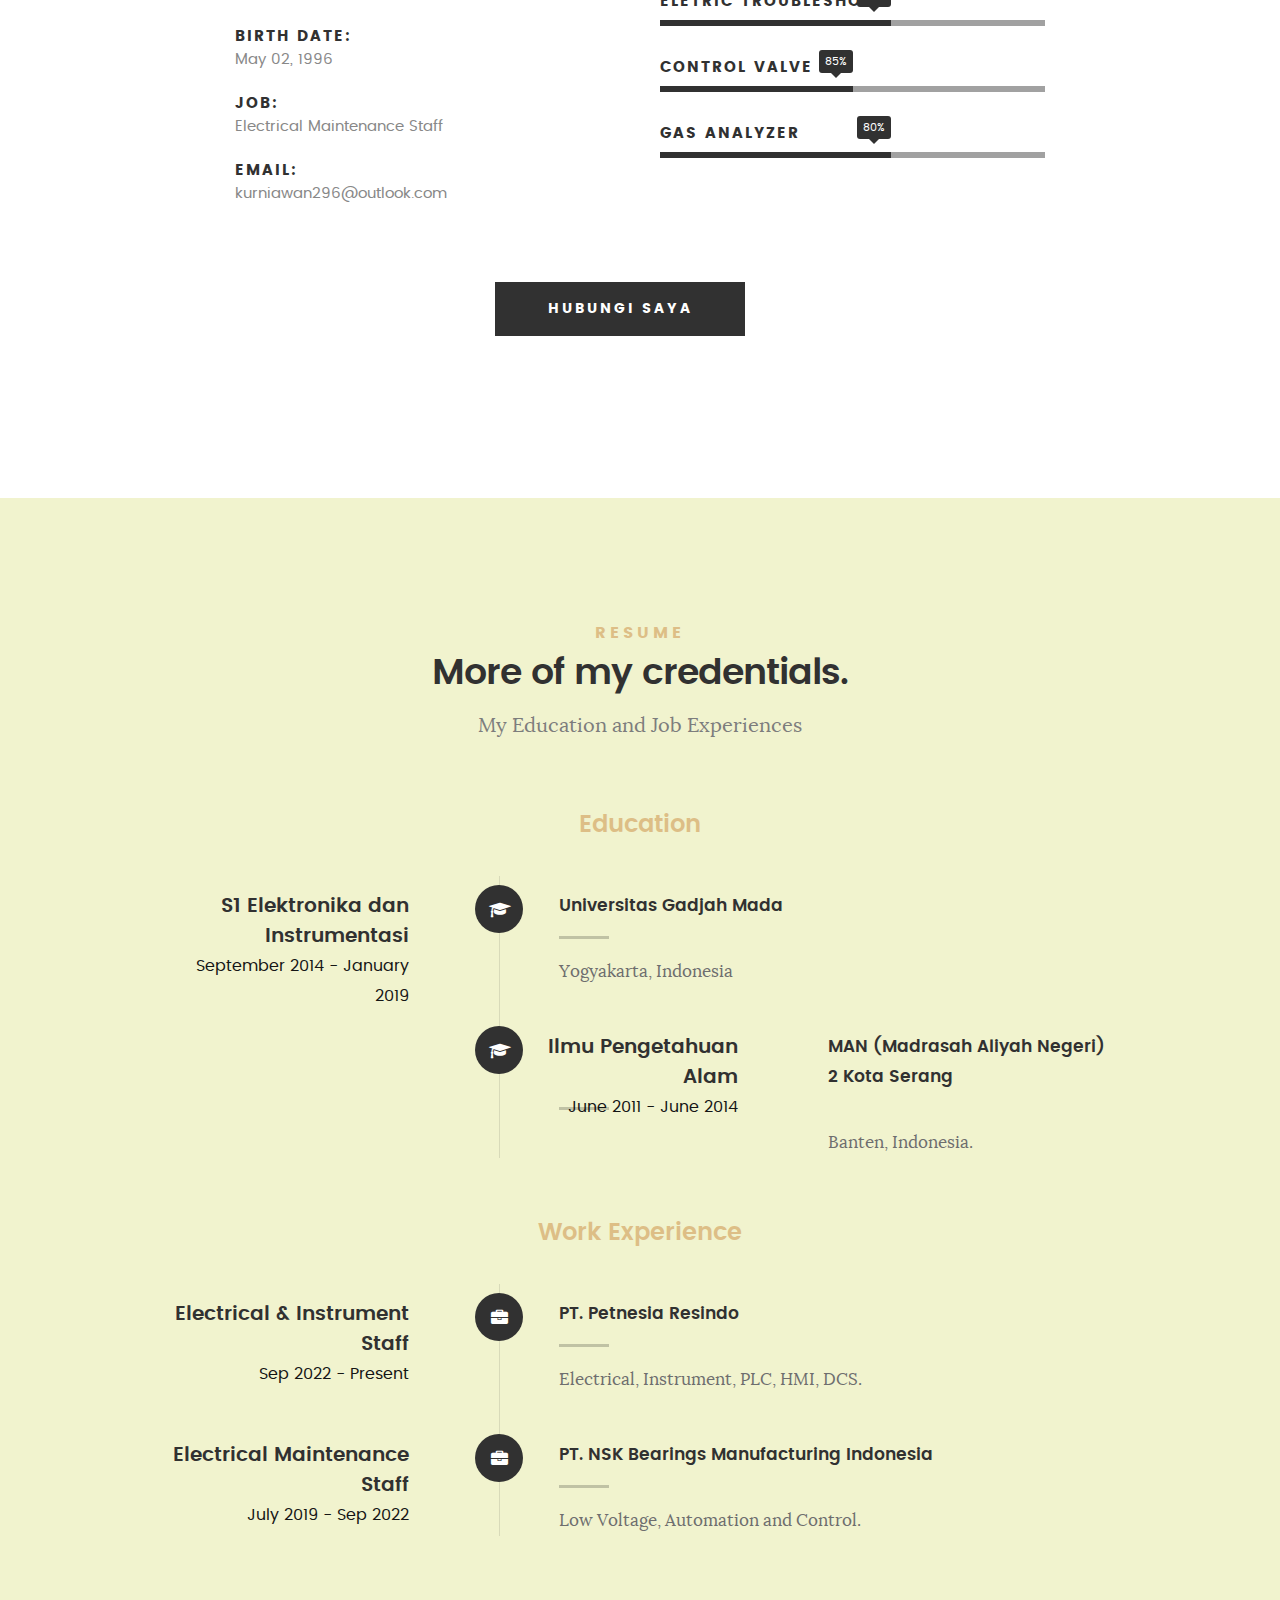
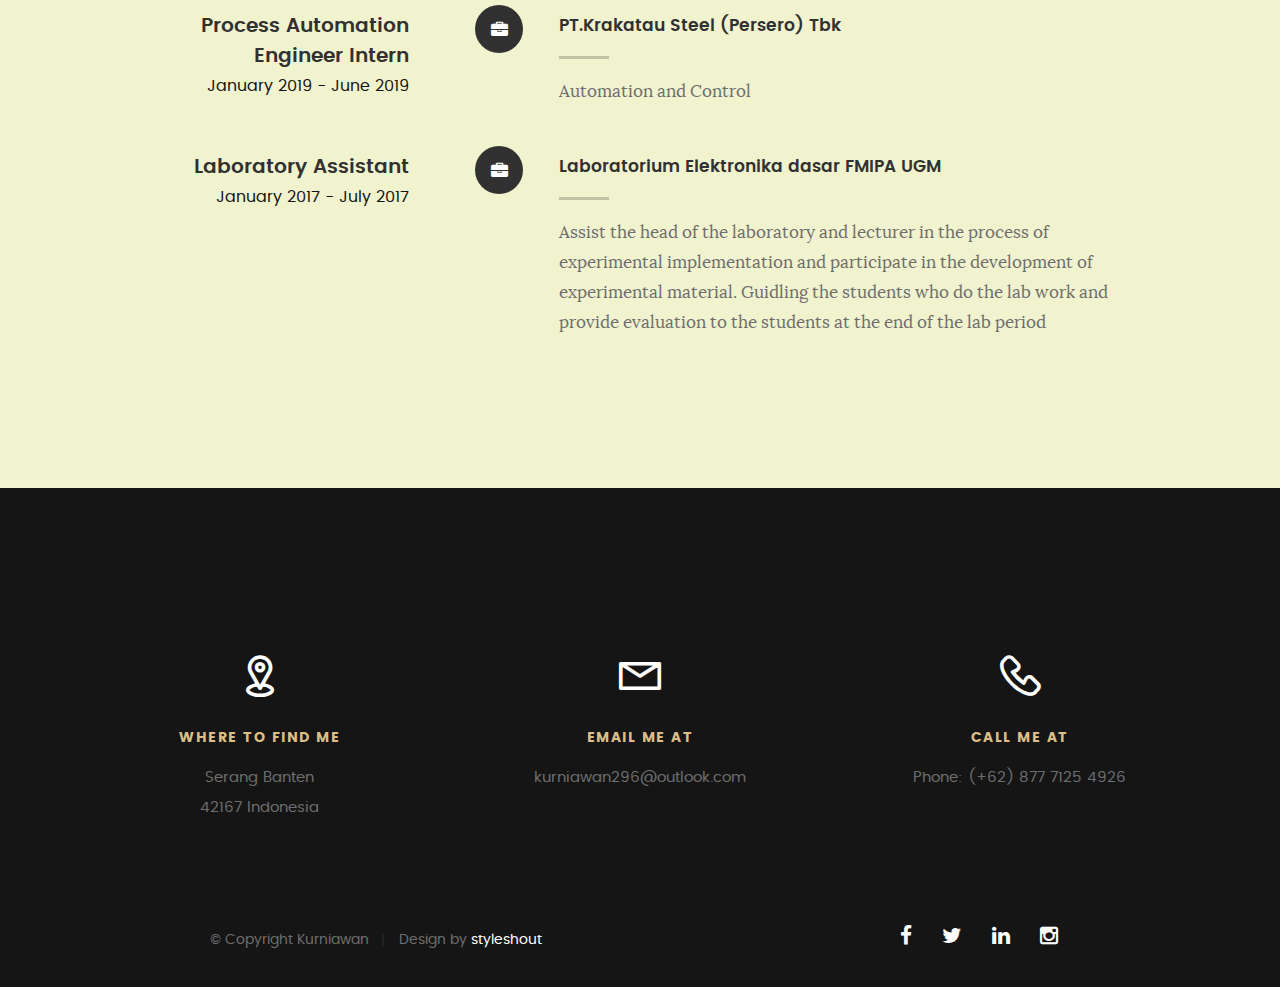
==== commit 9253af30: "Update index.html" ====
--- a/index.html
+++ b/index.html
@@ -149,31 +149,31 @@
 
 				<ul class="skill-bars">
 				   <li>
-				   	<div class="progress percent85"><span>85%</span></div>
+				   	<div class="progress percent85"><span>90%</span></div>
 				   	<strong>Ms. Office</strong>
 				   </li>
 				   <li>
-				   	<div class="progress percent70"><span>70%</span></div>
+				   	<div class="progress percent70"><span>90%</span></div>
 				   	<strong>PLC & HMI</strong>
 				   </li>
 				   <li>
-				   	<div class="progress percent70"><span>70%</span></div>
+				   	<div class="progress percent70"><span>80%</span></div>
 				   	<strong>P&ID</strong>
 				   </li>
 				   <li>
-				   	<div class="progress percent50"><span>50%</span></div>
+				   	<div class="progress percent50"><span>90%</span></div>
 				   	<strong>Field Instruments</strong>
 				   </li>
 				   <li>
-				   	<div class="progress percent60"><span>60%</span></div>
+				   	<div class="progress percent60"><span>90%</span></div>
 				   	<strong>Eletric Troubleshoot</strong>
 				   </li>
 				   <li>
-				   	<div class="progress percent50"><span>50%</span></div>
+				   	<div class="progress percent50"><span>85%</span></div>
 				   	<strong>Control Valve</strong>
 				   </li>
 			  	   <li>
-				   	<div class="progress percent60"><span>60%</span></div>
+				   	<div class="progress percent60"><span>80%</span></div>
 				   	<strong>Gas Analyzer</strong>
 				   </li>
       
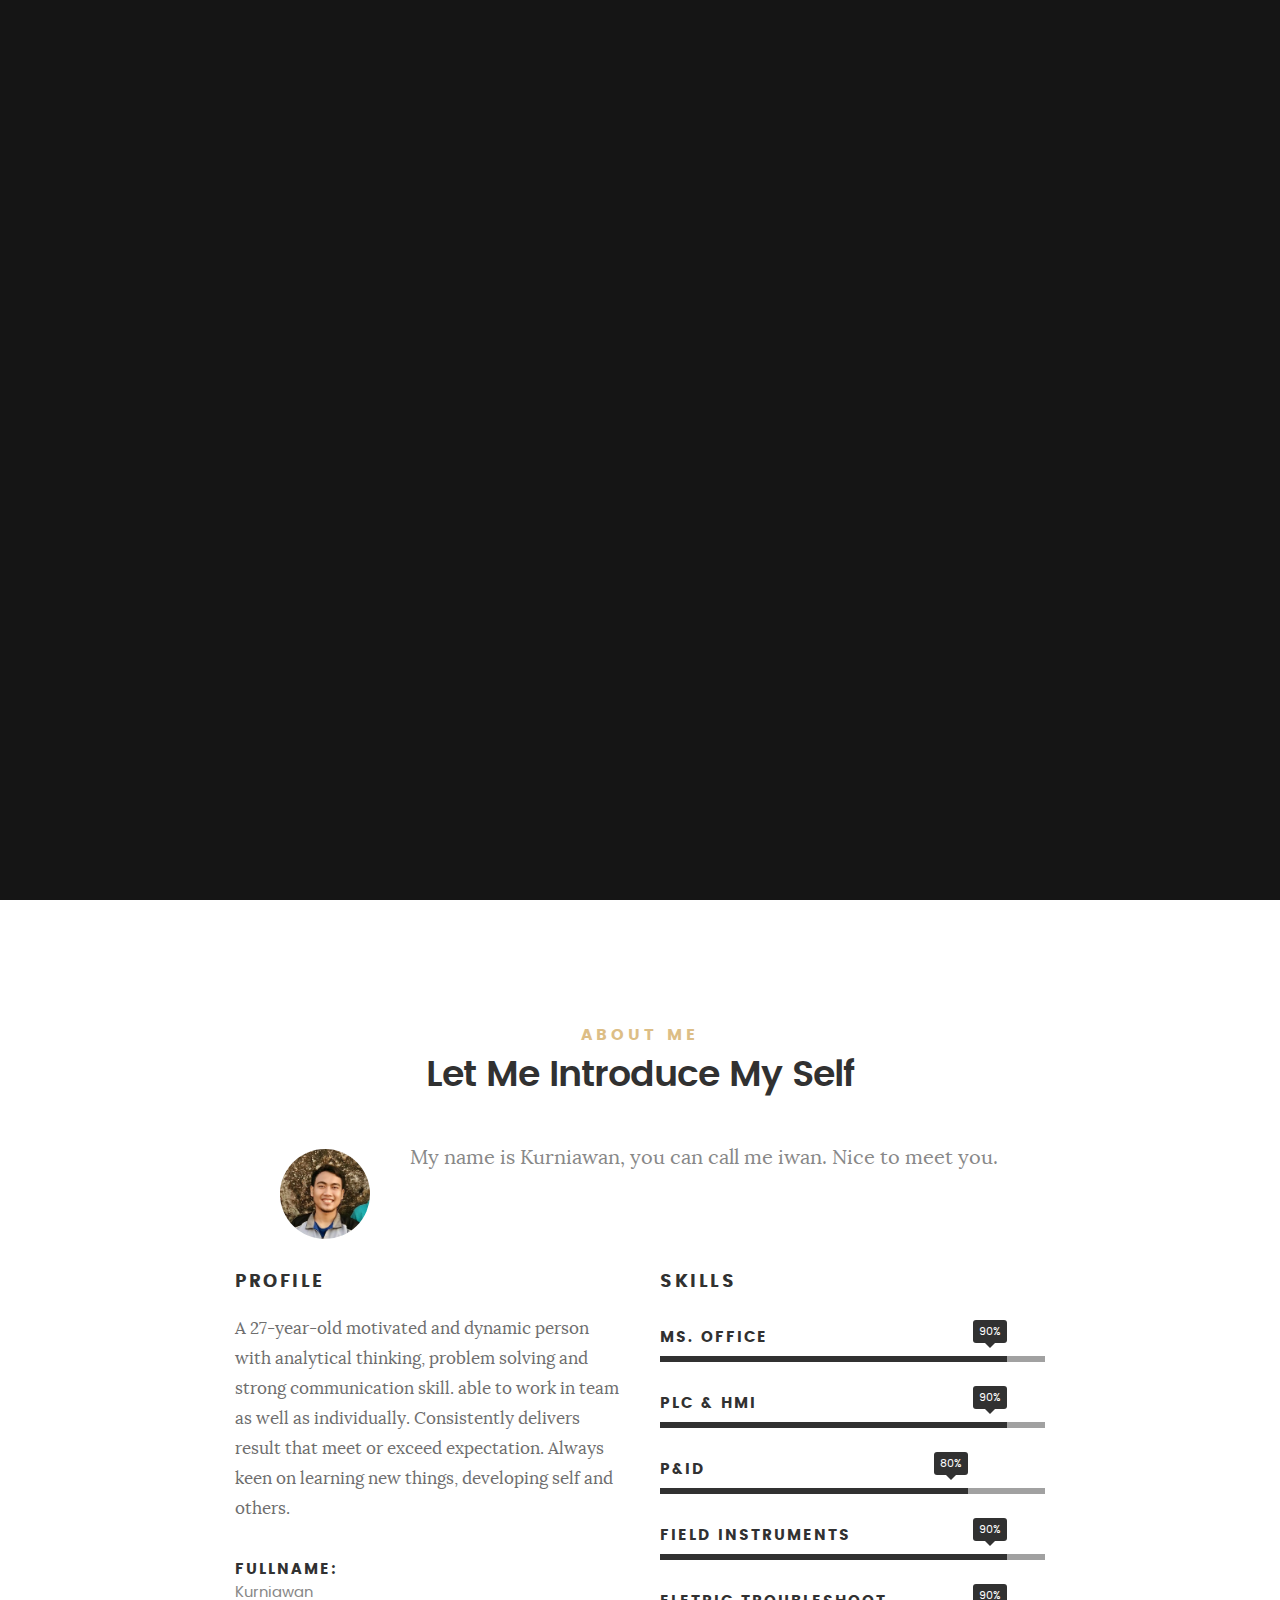
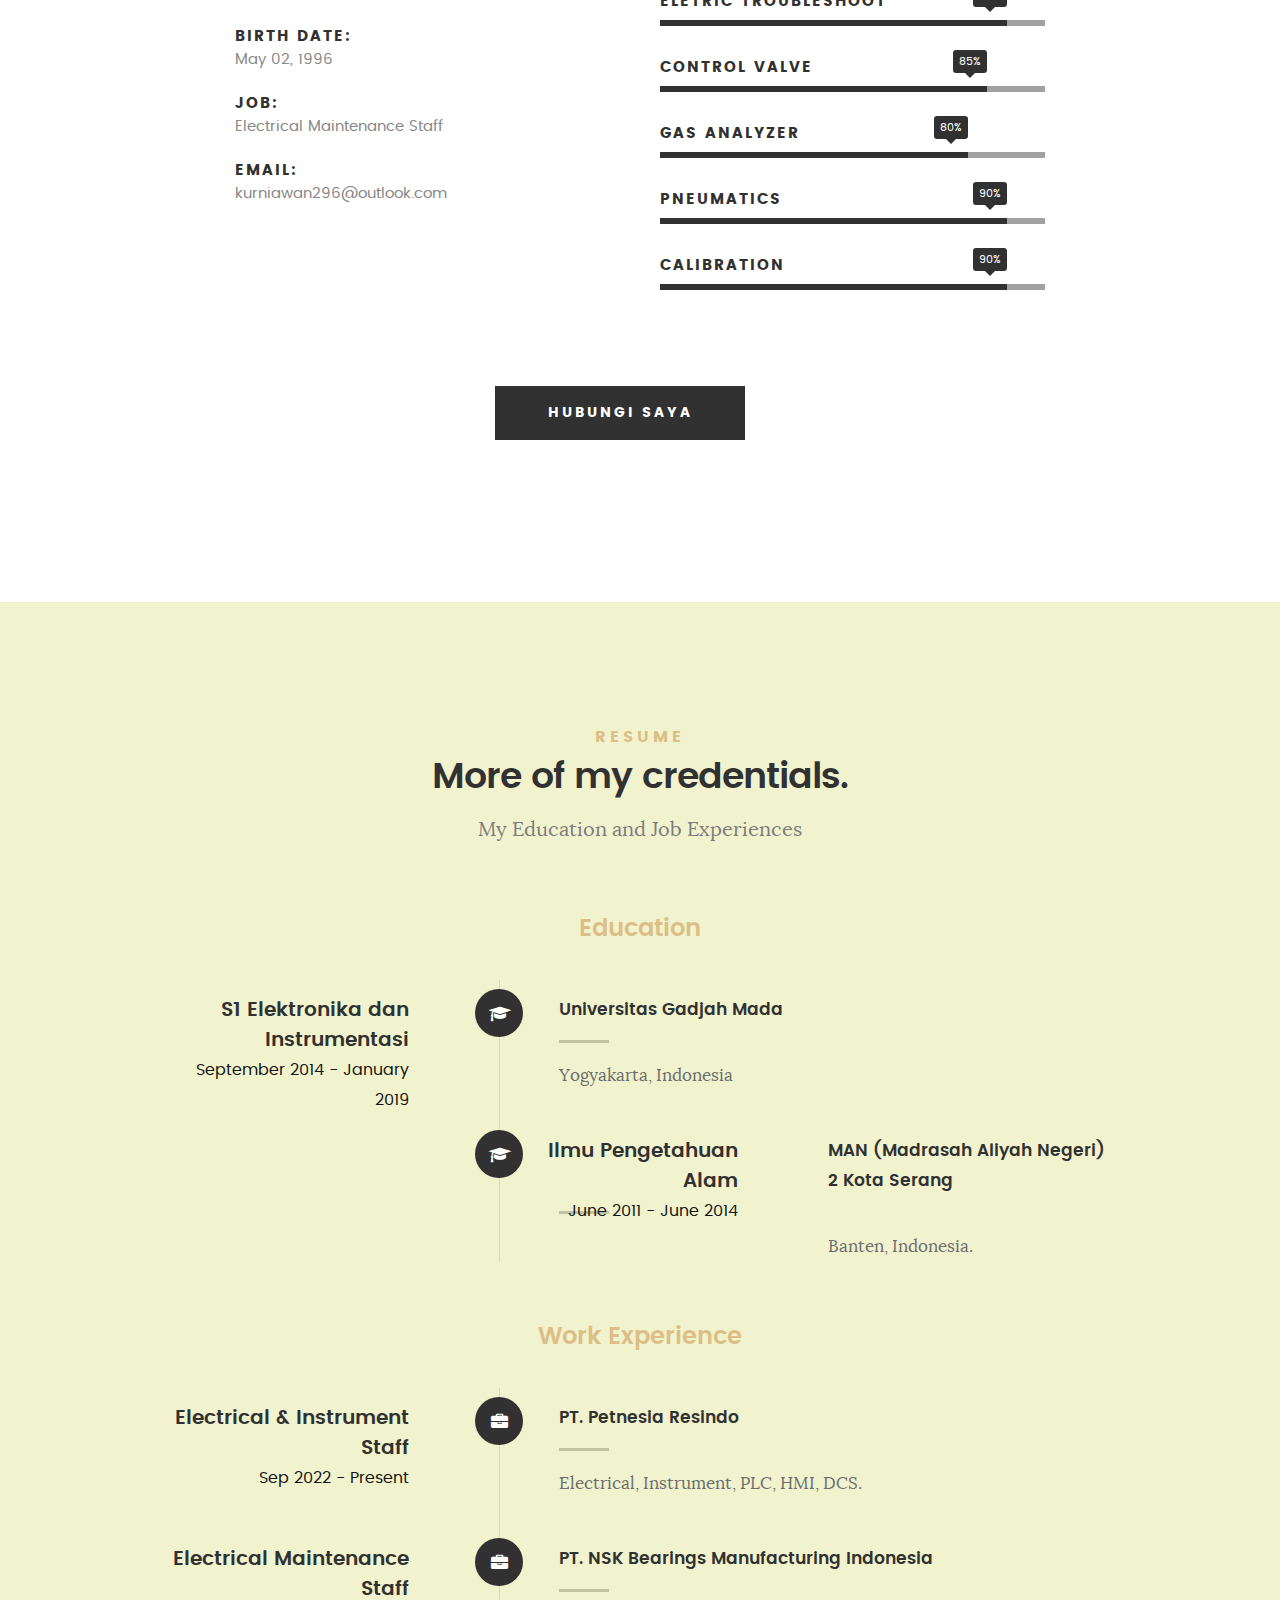
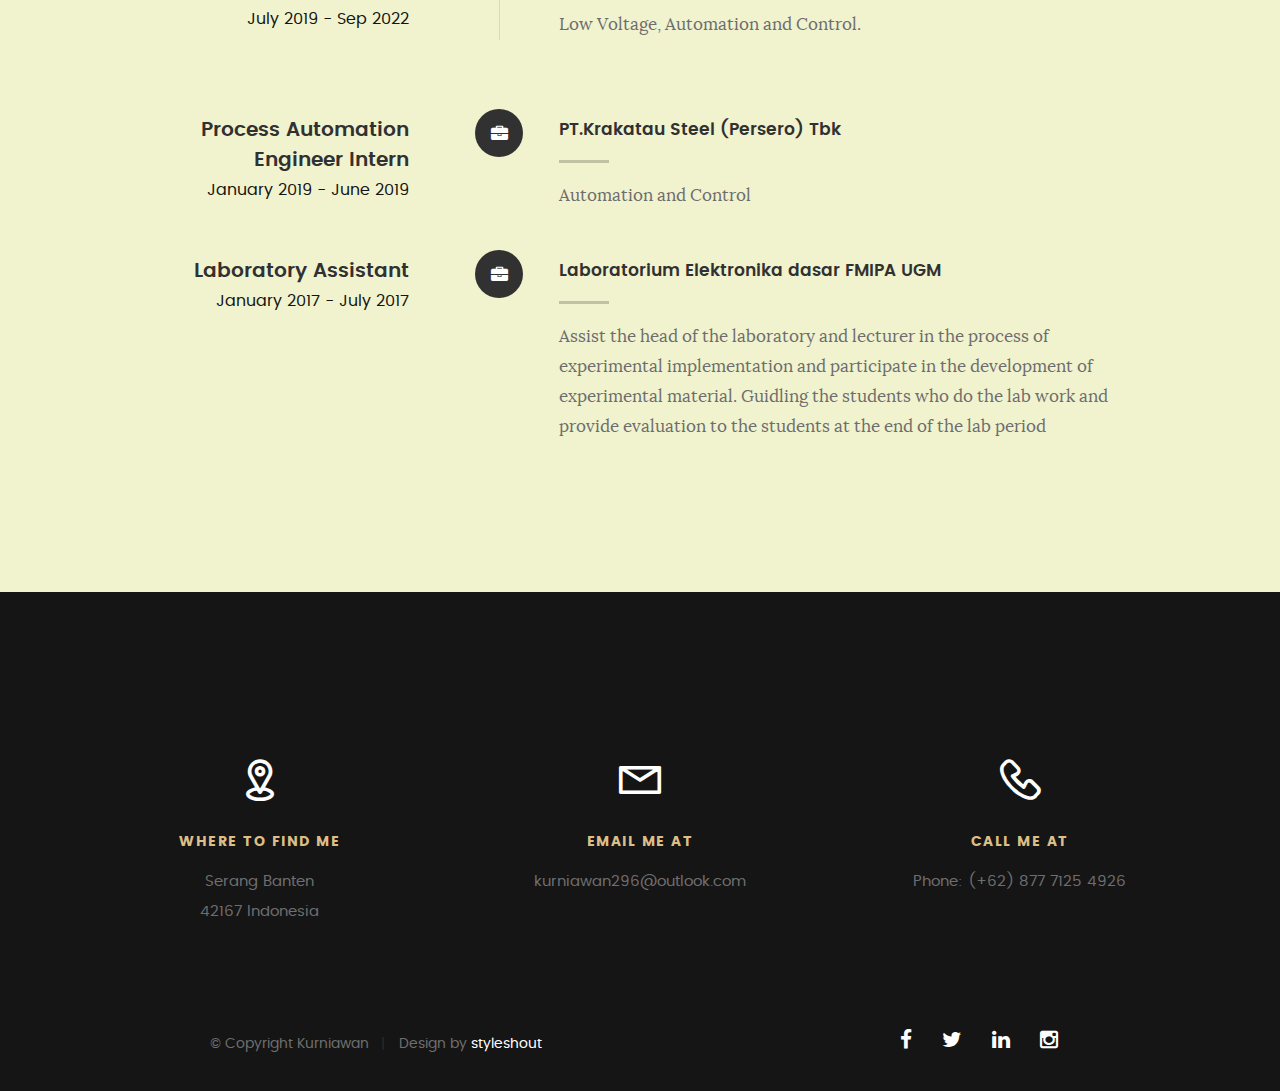
==== commit 88800d3c: "Update index.html" ====
--- a/index.html
+++ b/index.html
@@ -149,32 +149,40 @@
 
 				<ul class="skill-bars">
 				   <li>
-				   	<div class="progress percent85"><span>90%</span></div>
+				   	<div class="progress percent90"><span>90%</span></div>
 				   	<strong>Ms. Office</strong>
 				   </li>
 				   <li>
-				   	<div class="progress percent70"><span>90%</span></div>
+				   	<div class="progress percent90"><span>90%</span></div>
 				   	<strong>PLC & HMI</strong>
 				   </li>
 				   <li>
-				   	<div class="progress percent70"><span>80%</span></div>
+				   	<div class="progress percent80"><span>80%</span></div>
 				   	<strong>P&ID</strong>
 				   </li>
 				   <li>
-				   	<div class="progress percent50"><span>90%</span></div>
+				   	<div class="progress percent90"><span>90%</span></div>
 				   	<strong>Field Instruments</strong>
 				   </li>
 				   <li>
-				   	<div class="progress percent60"><span>90%</span></div>
+				   	<div class="progress percent90"><span>90%</span></div>
 				   	<strong>Eletric Troubleshoot</strong>
 				   </li>
 				   <li>
-				   	<div class="progress percent50"><span>85%</span></div>
+				   	<div class="progress percent85"><span>85%</span></div>
 				   	<strong>Control Valve</strong>
 				   </li>
 			  	   <li>
-				   	<div class="progress percent60"><span>80%</span></div>
+				   	<div class="progress percent80"><span>80%</span></div>
 				   	<strong>Gas Analyzer</strong>
+				   </li>
+				   <li>
+				   	<div class="progress percent90"><span>90%</span></div>
+				   	<strong>Pneumatics</strong>
+				   </li>
+				   <li>
+				   	<div class="progress percent90"><span>90%</span></div>
+				   	<strong>Calibration</strong>
 				   </li>
       
 				</ul> <!-- /skill-bars -->		
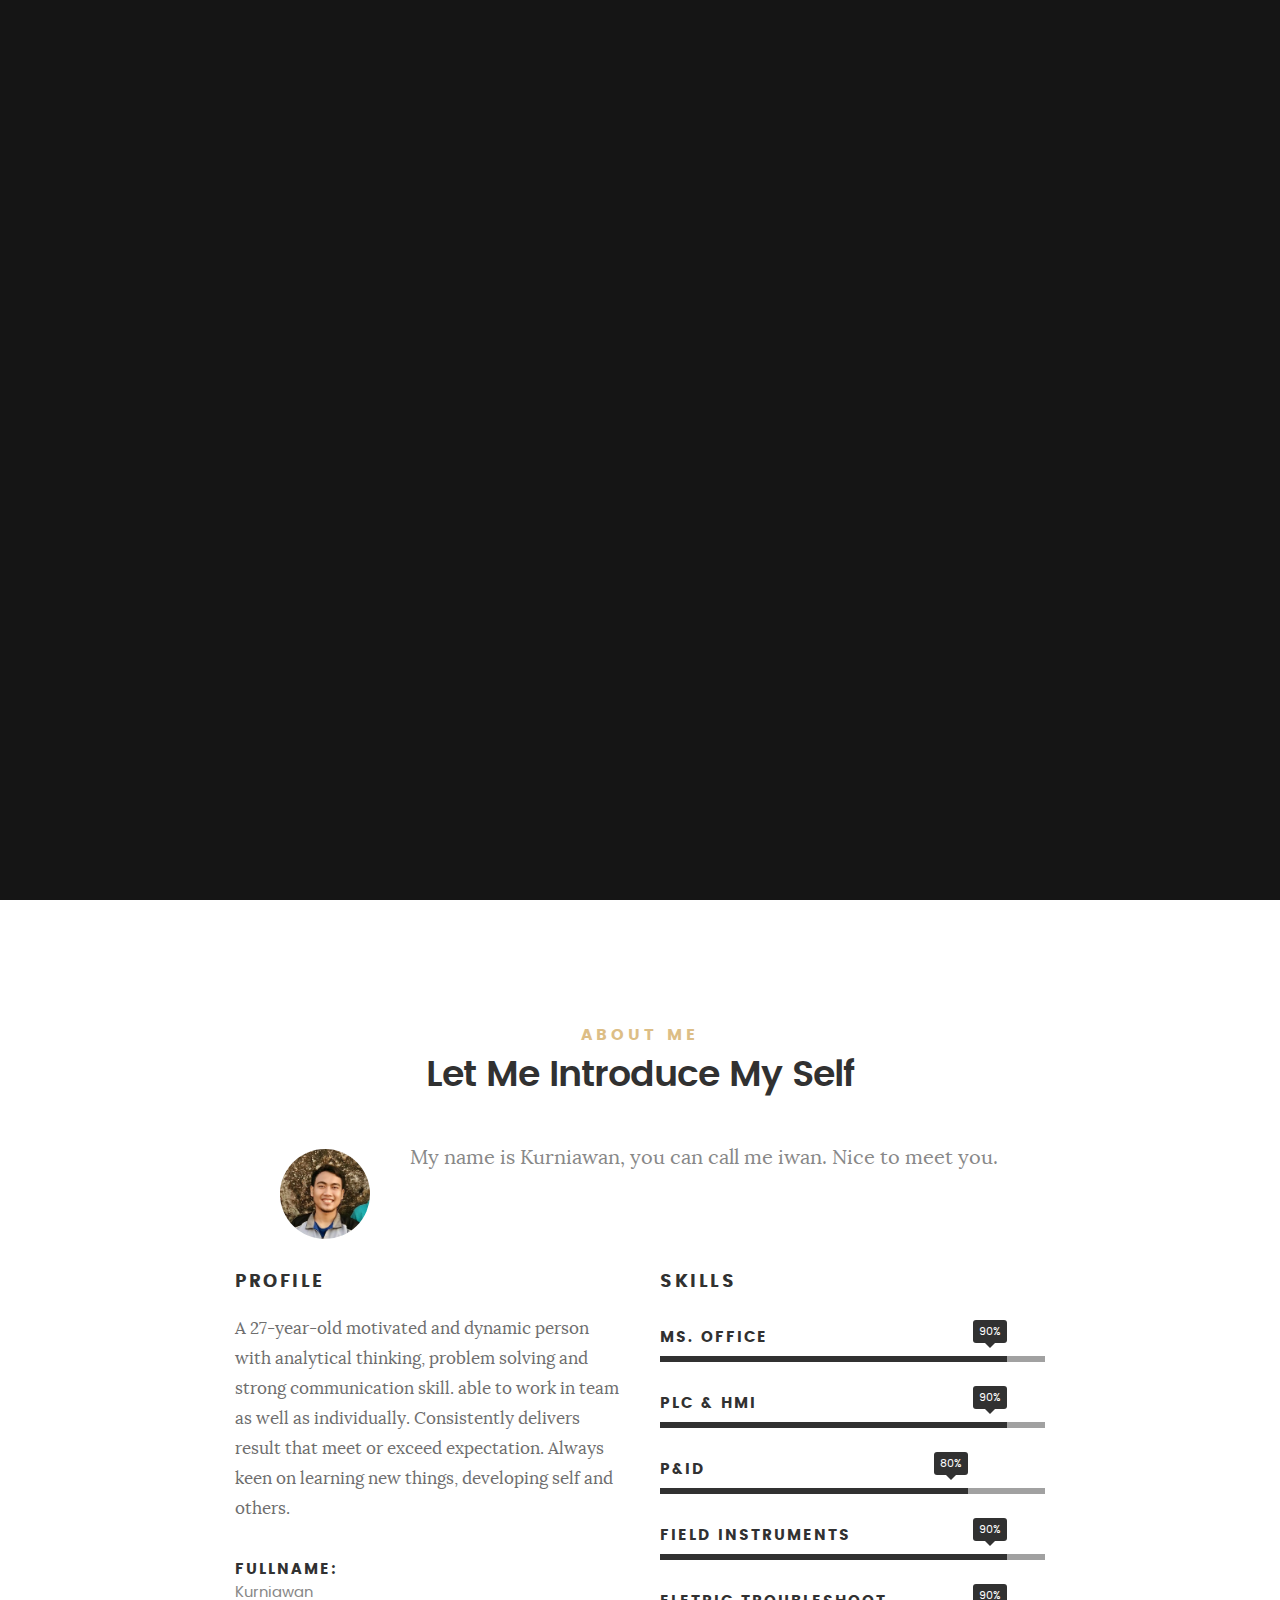
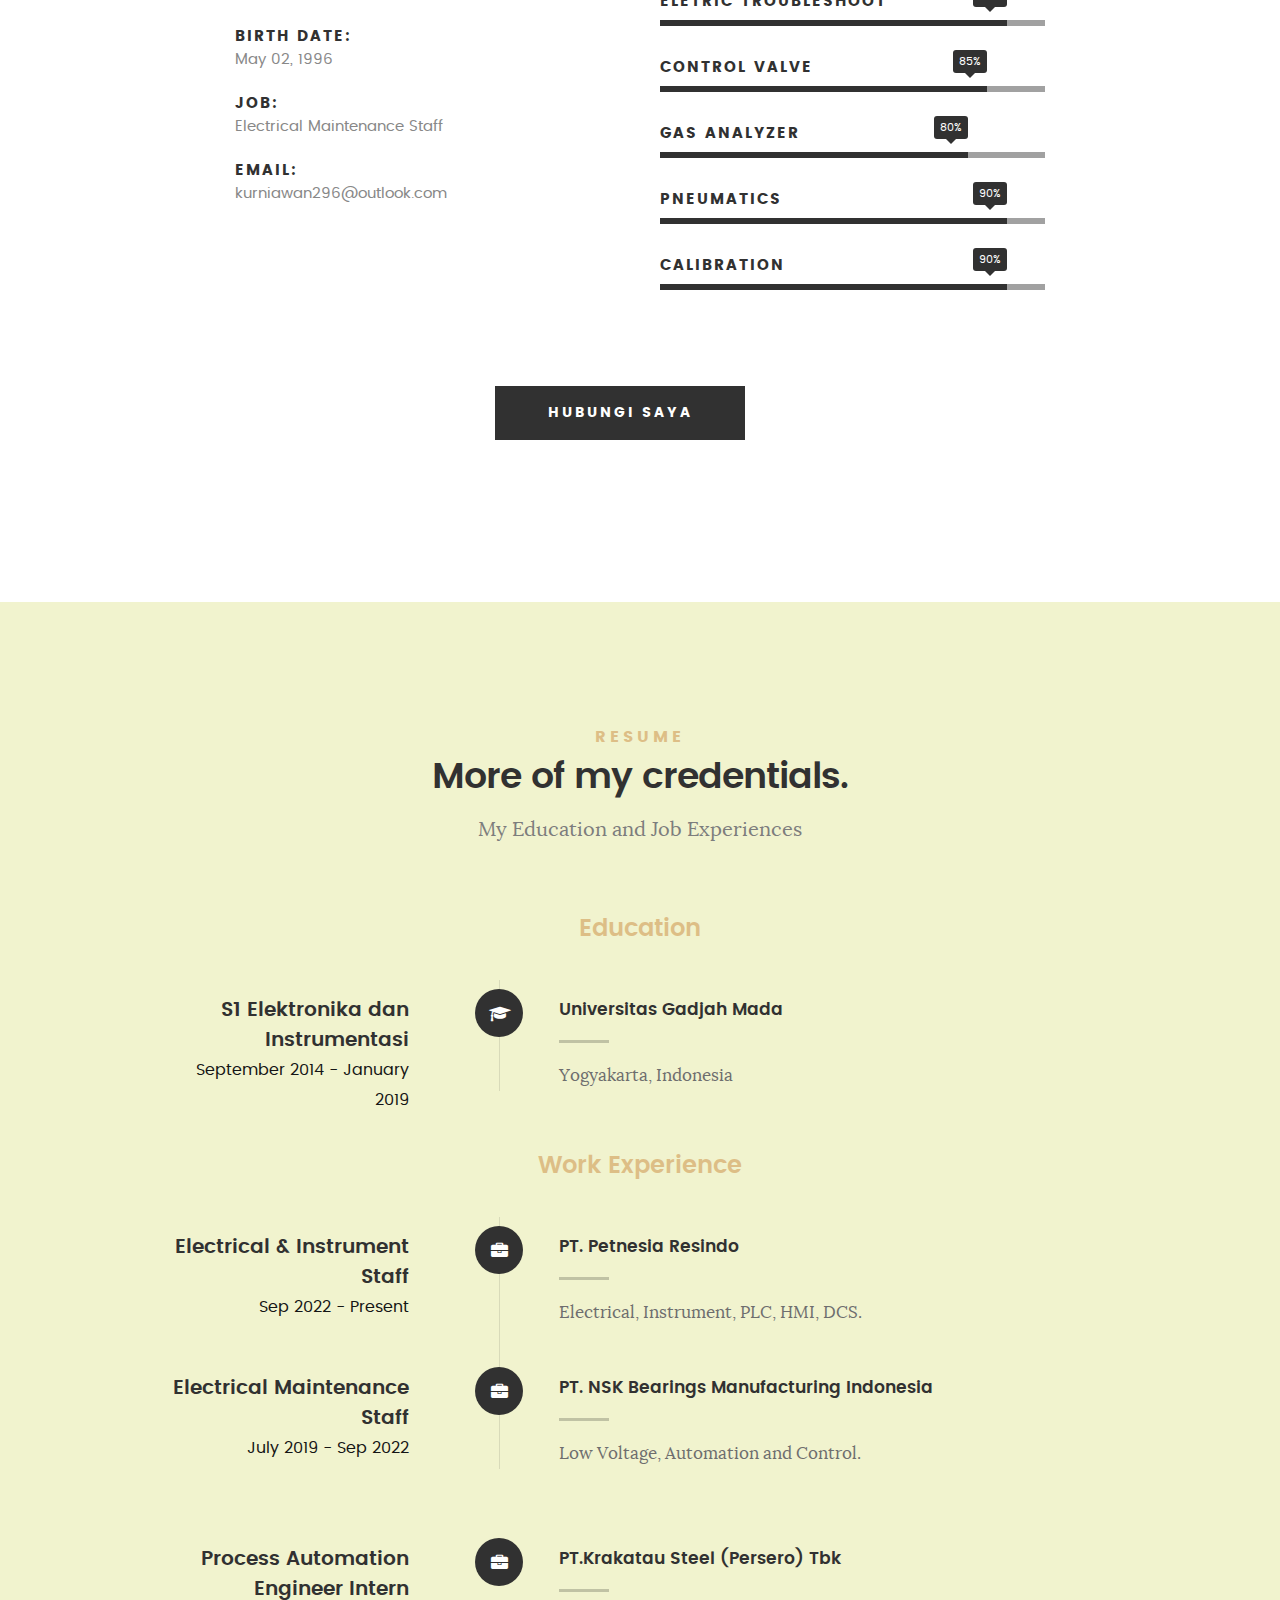
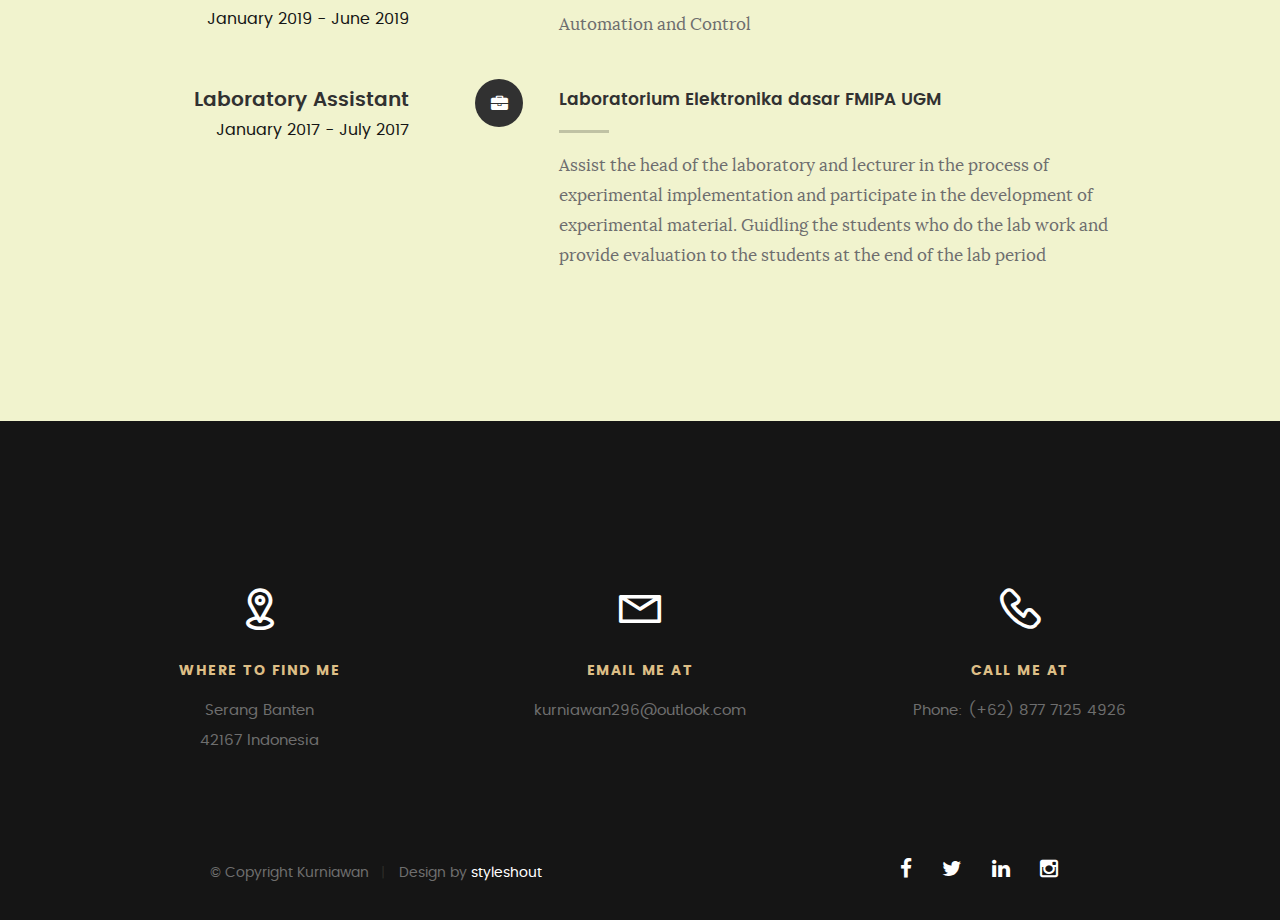
==== commit 43204786: "Update index.html" ====
--- a/index.html
+++ b/index.html
@@ -245,24 +245,6 @@
 
 	   			</div> <!-- /timeline-block -->
 
-	   			<div class="timeline-block">
-
-	   				<div class="timeline-ico">
-	   					<i class="fa fa-graduation-cap"></i>
-	   				</div>
-
-	   				<div class="timeline-header">
-	   					<h3>Ilmu Pengetahuan Alam</h3>
-	   					<p>June 2011 - June 2014</p>
-	   				</div>
-
-	   				<div class="timeline-content">
-	   					<h4>MAN (Madrasah Aliyah Negeri) 2 Kota Serang</h4>
-	   					<p>Banten, Indonesia.</p>
-	   				</div>
-
-	   			</div> <!-- /timeline-block -->
-
    			</div> <!-- /timeline-wrap -->   			
 
    		</div> <!-- /col-twelve -->
